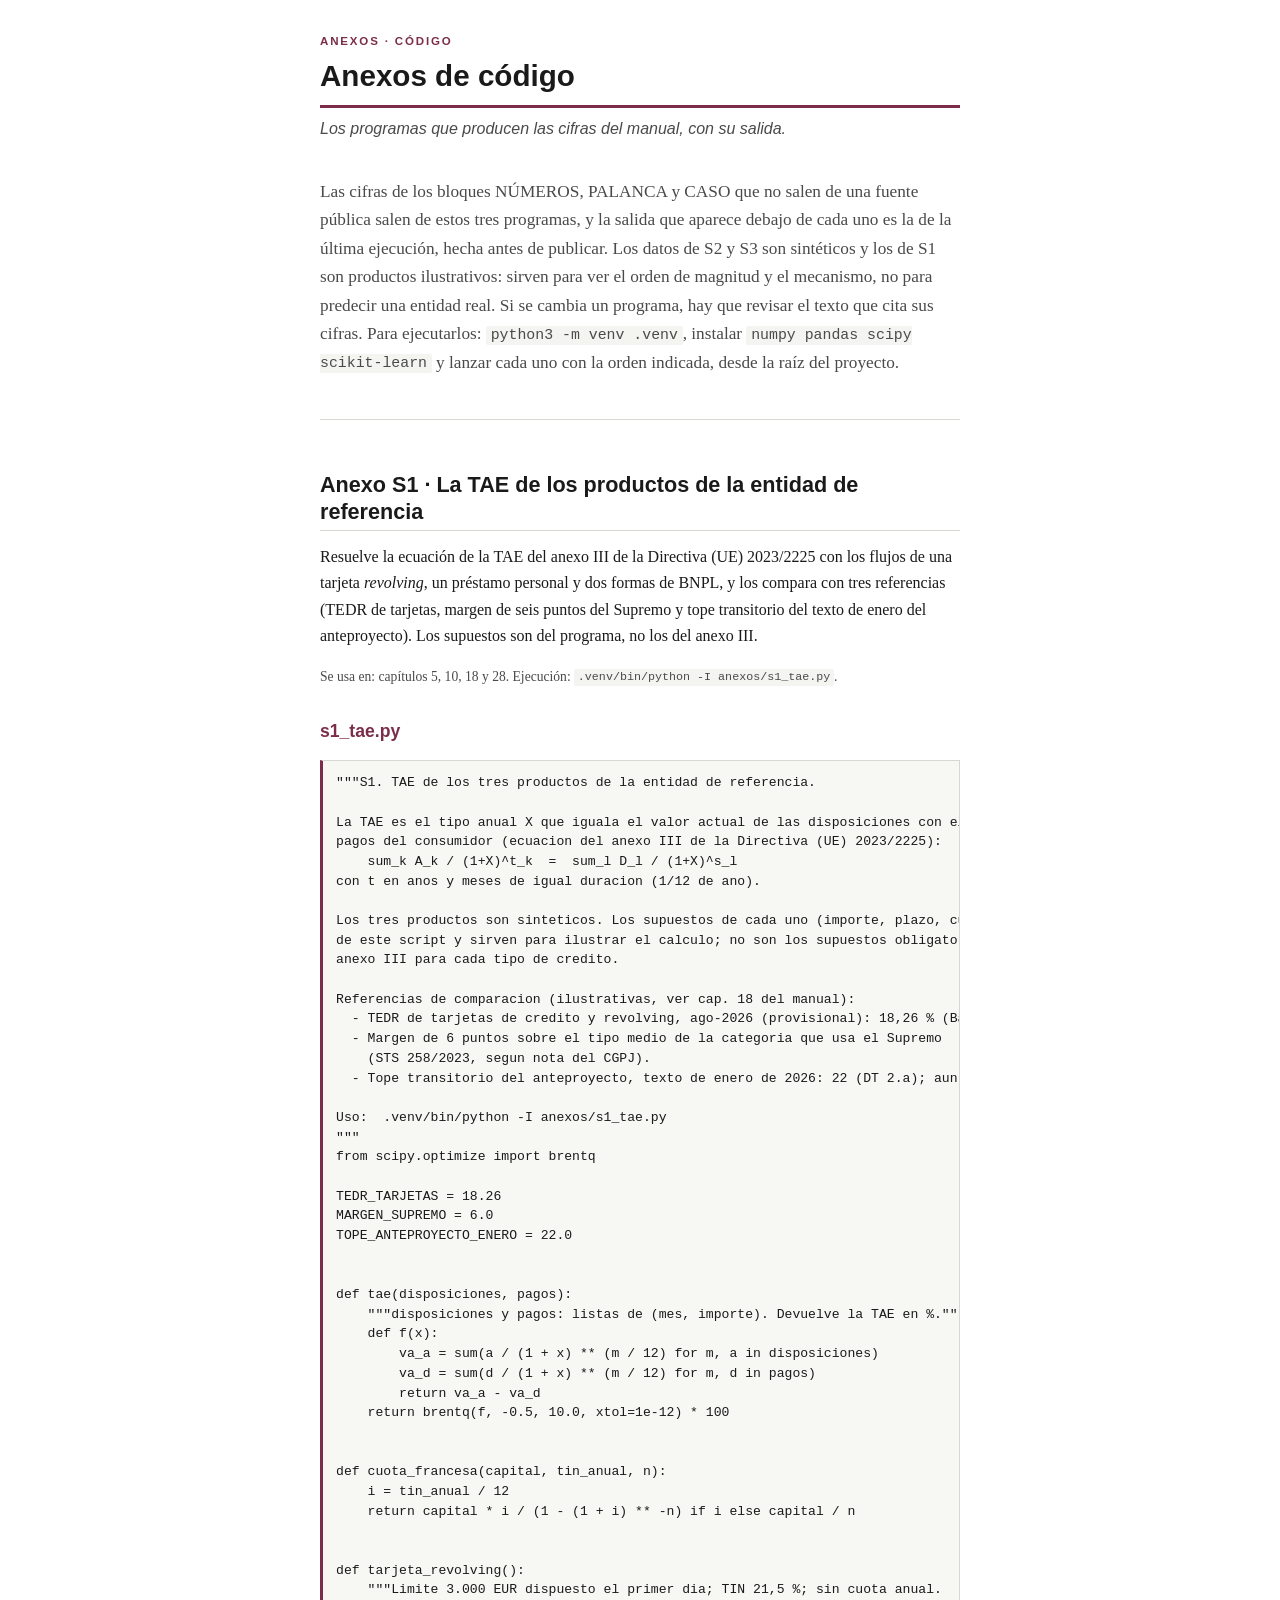
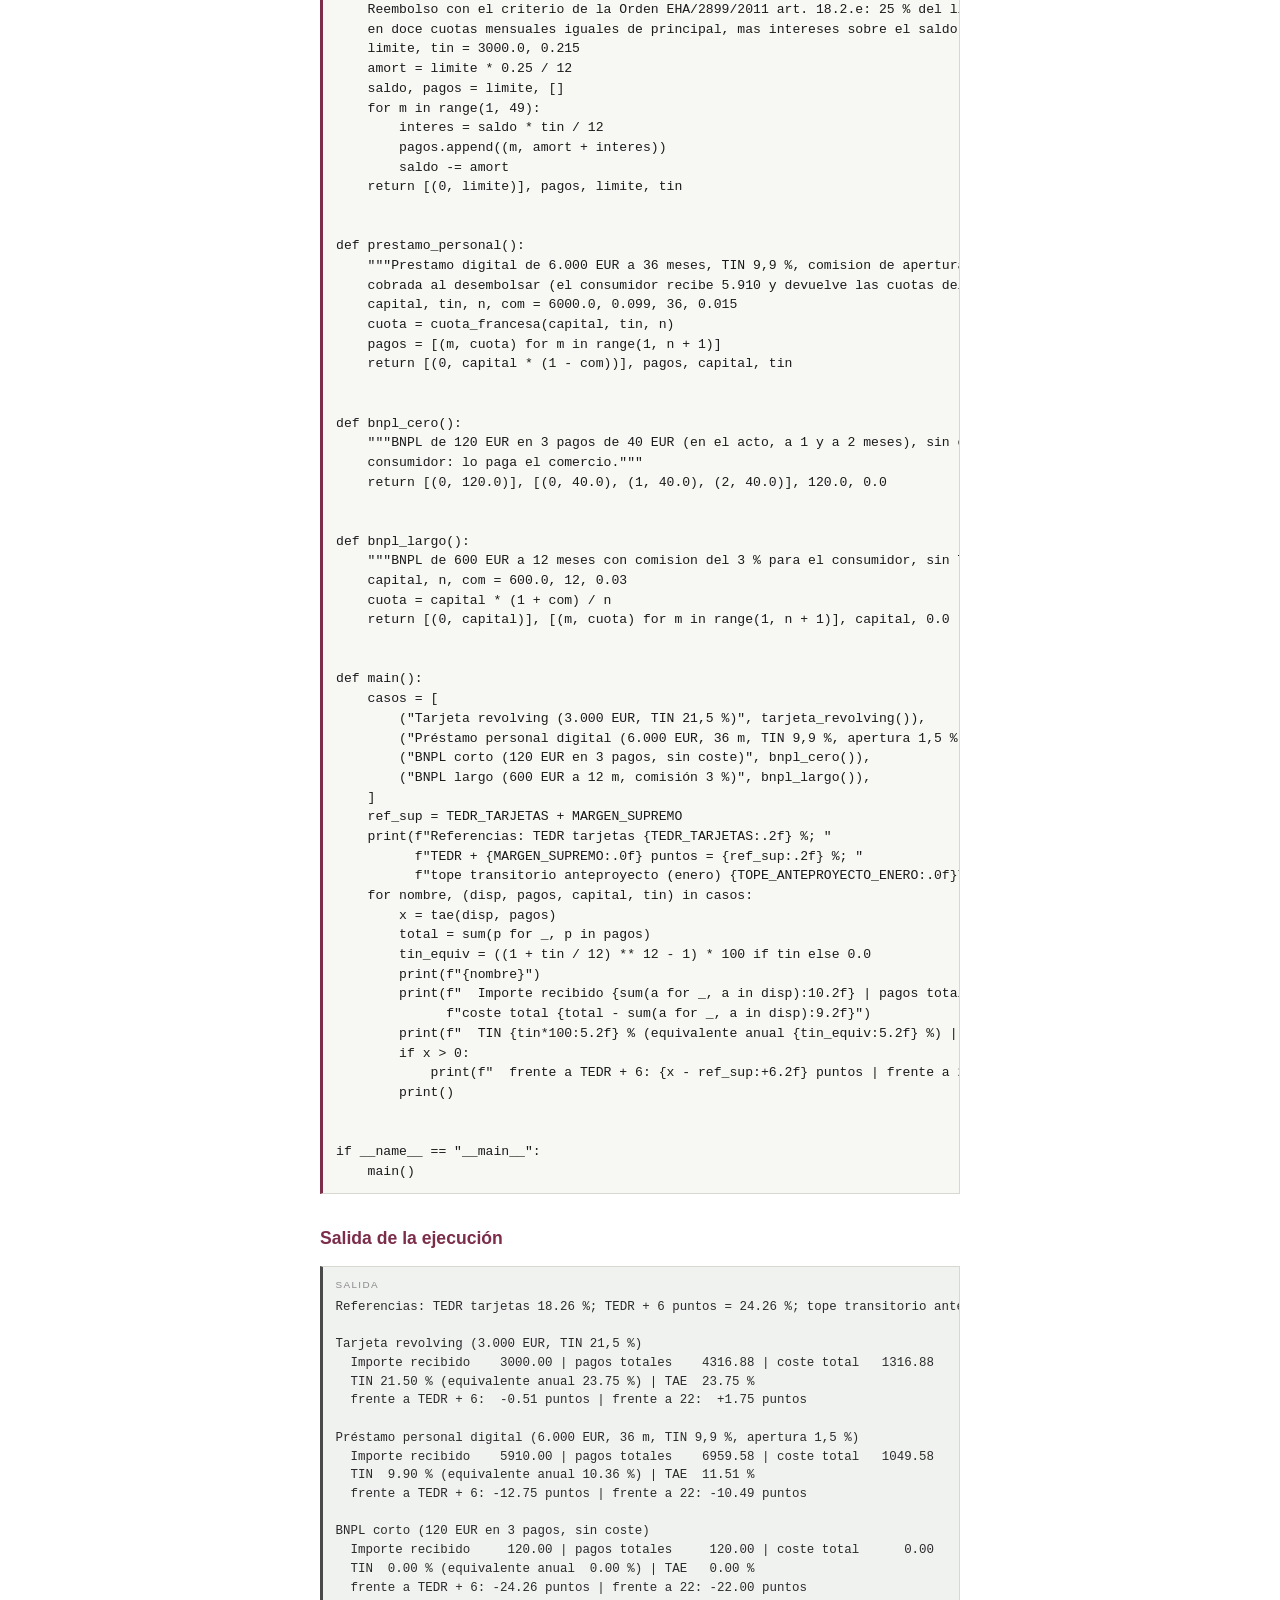
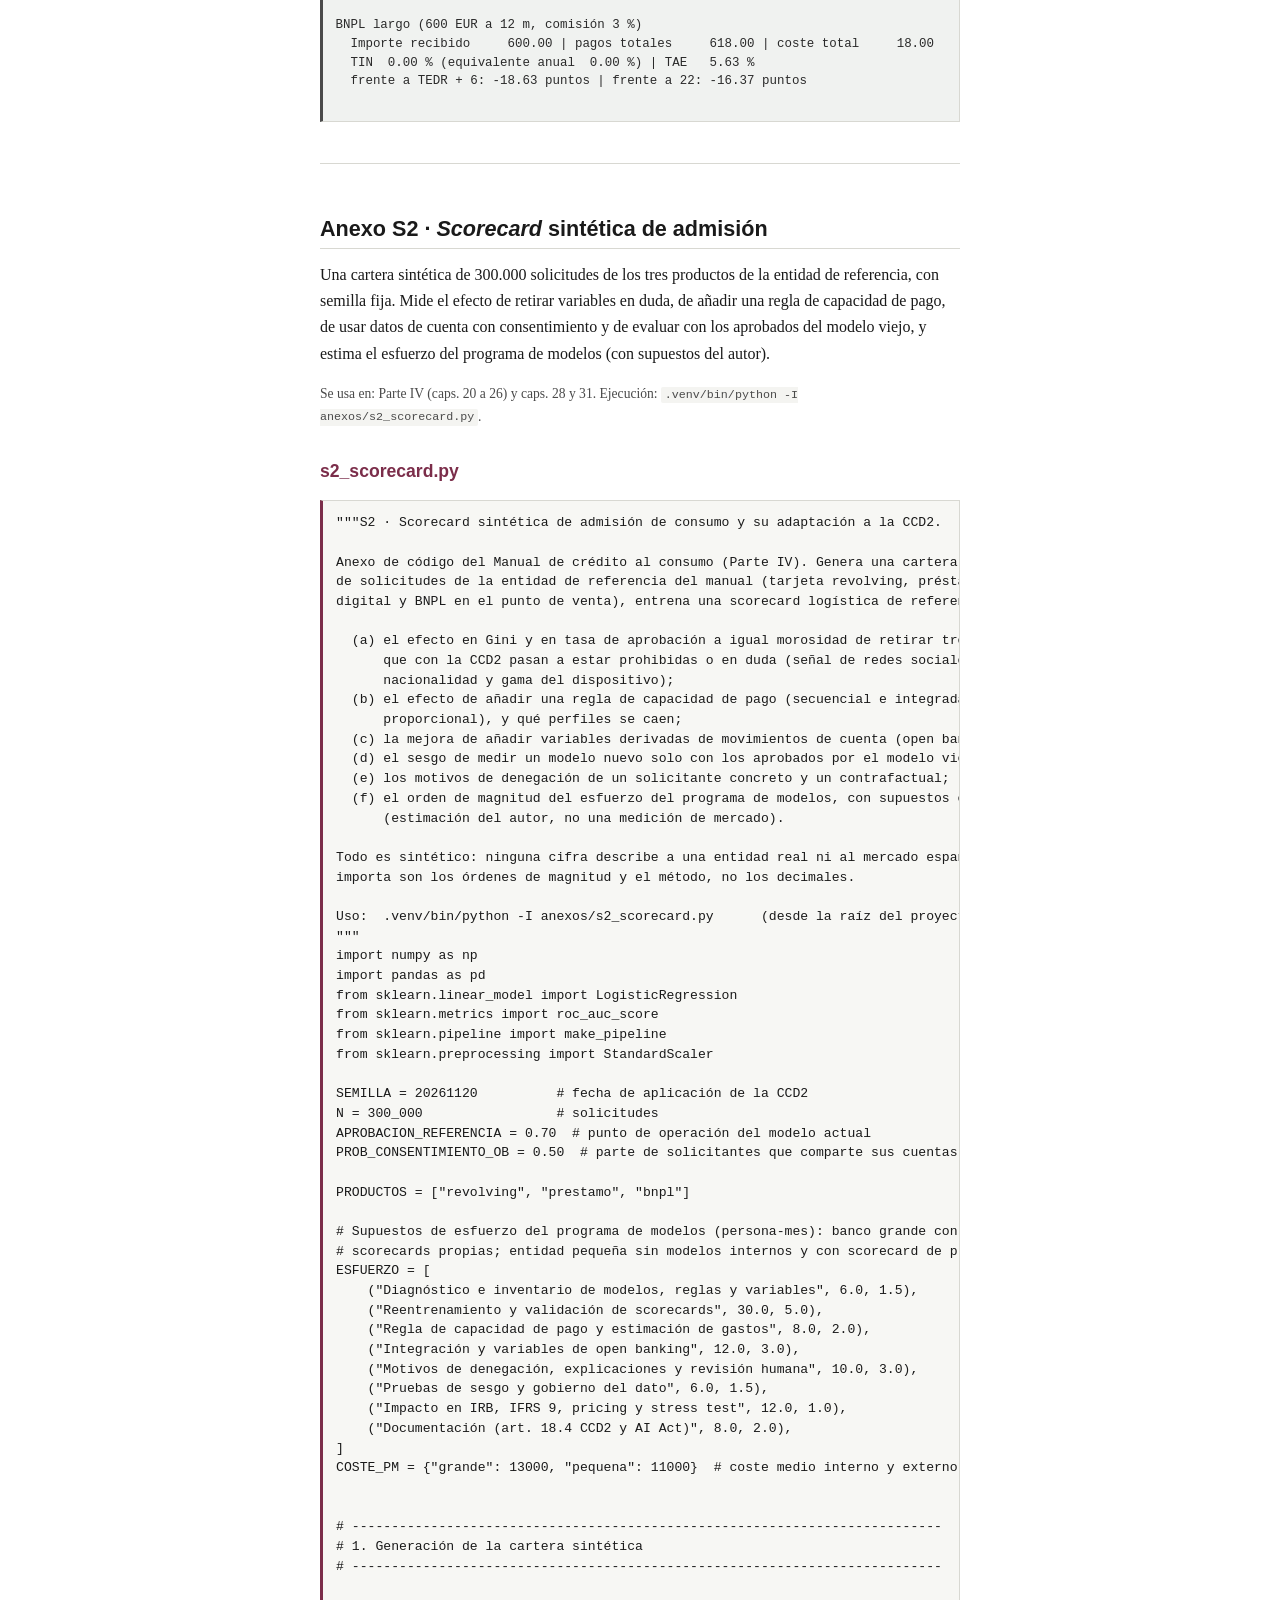
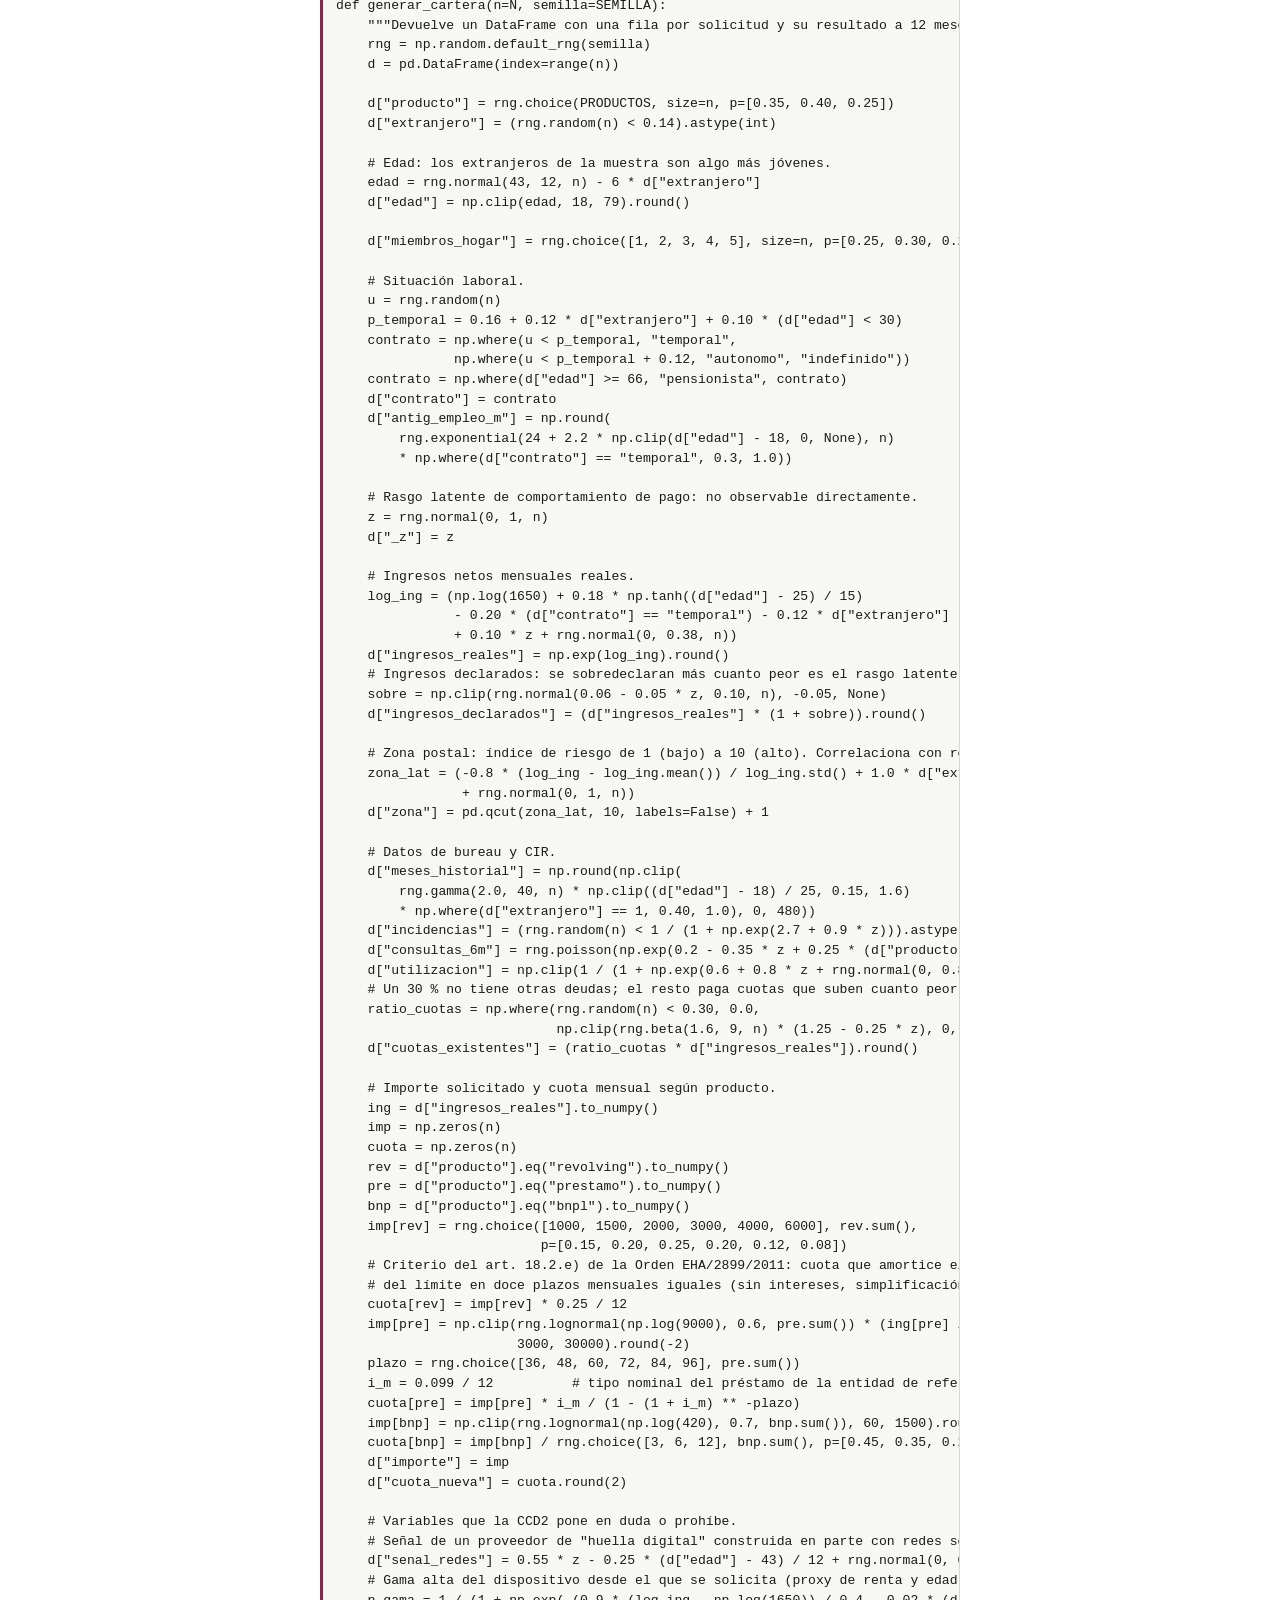
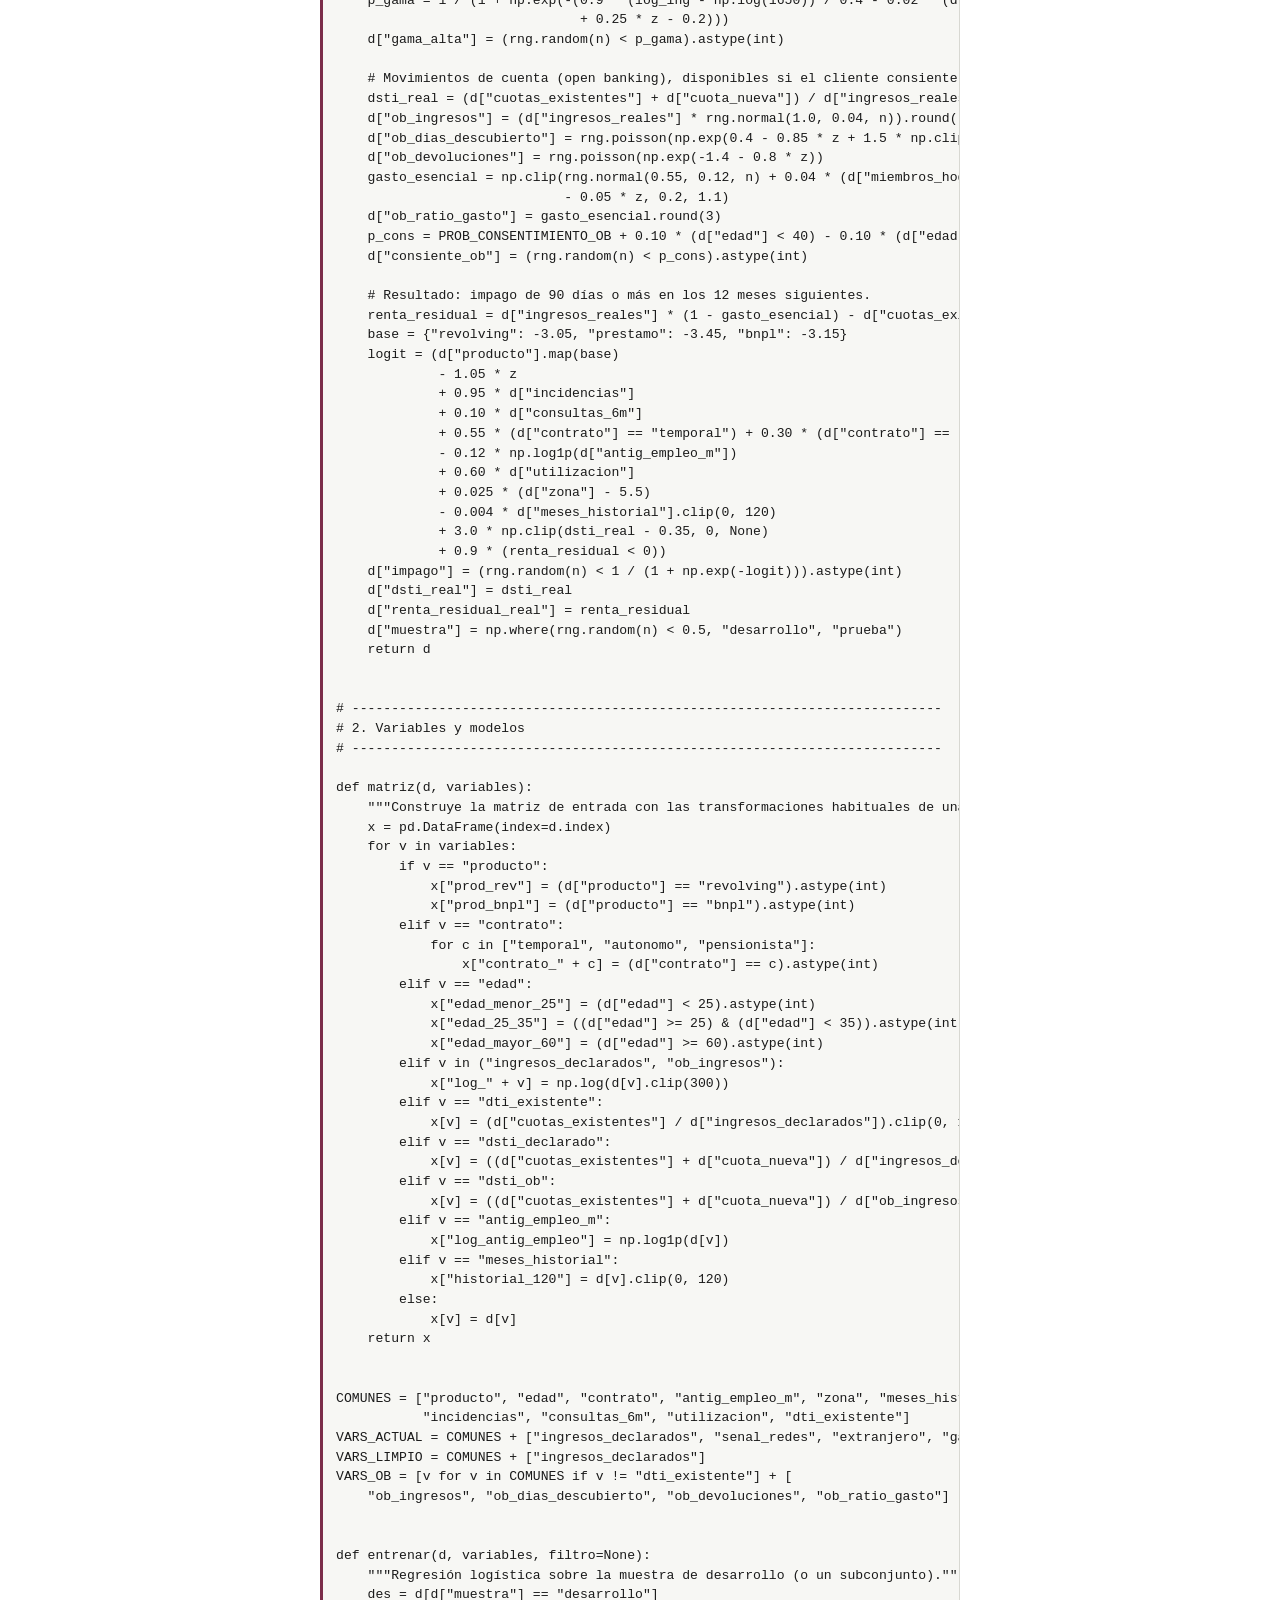
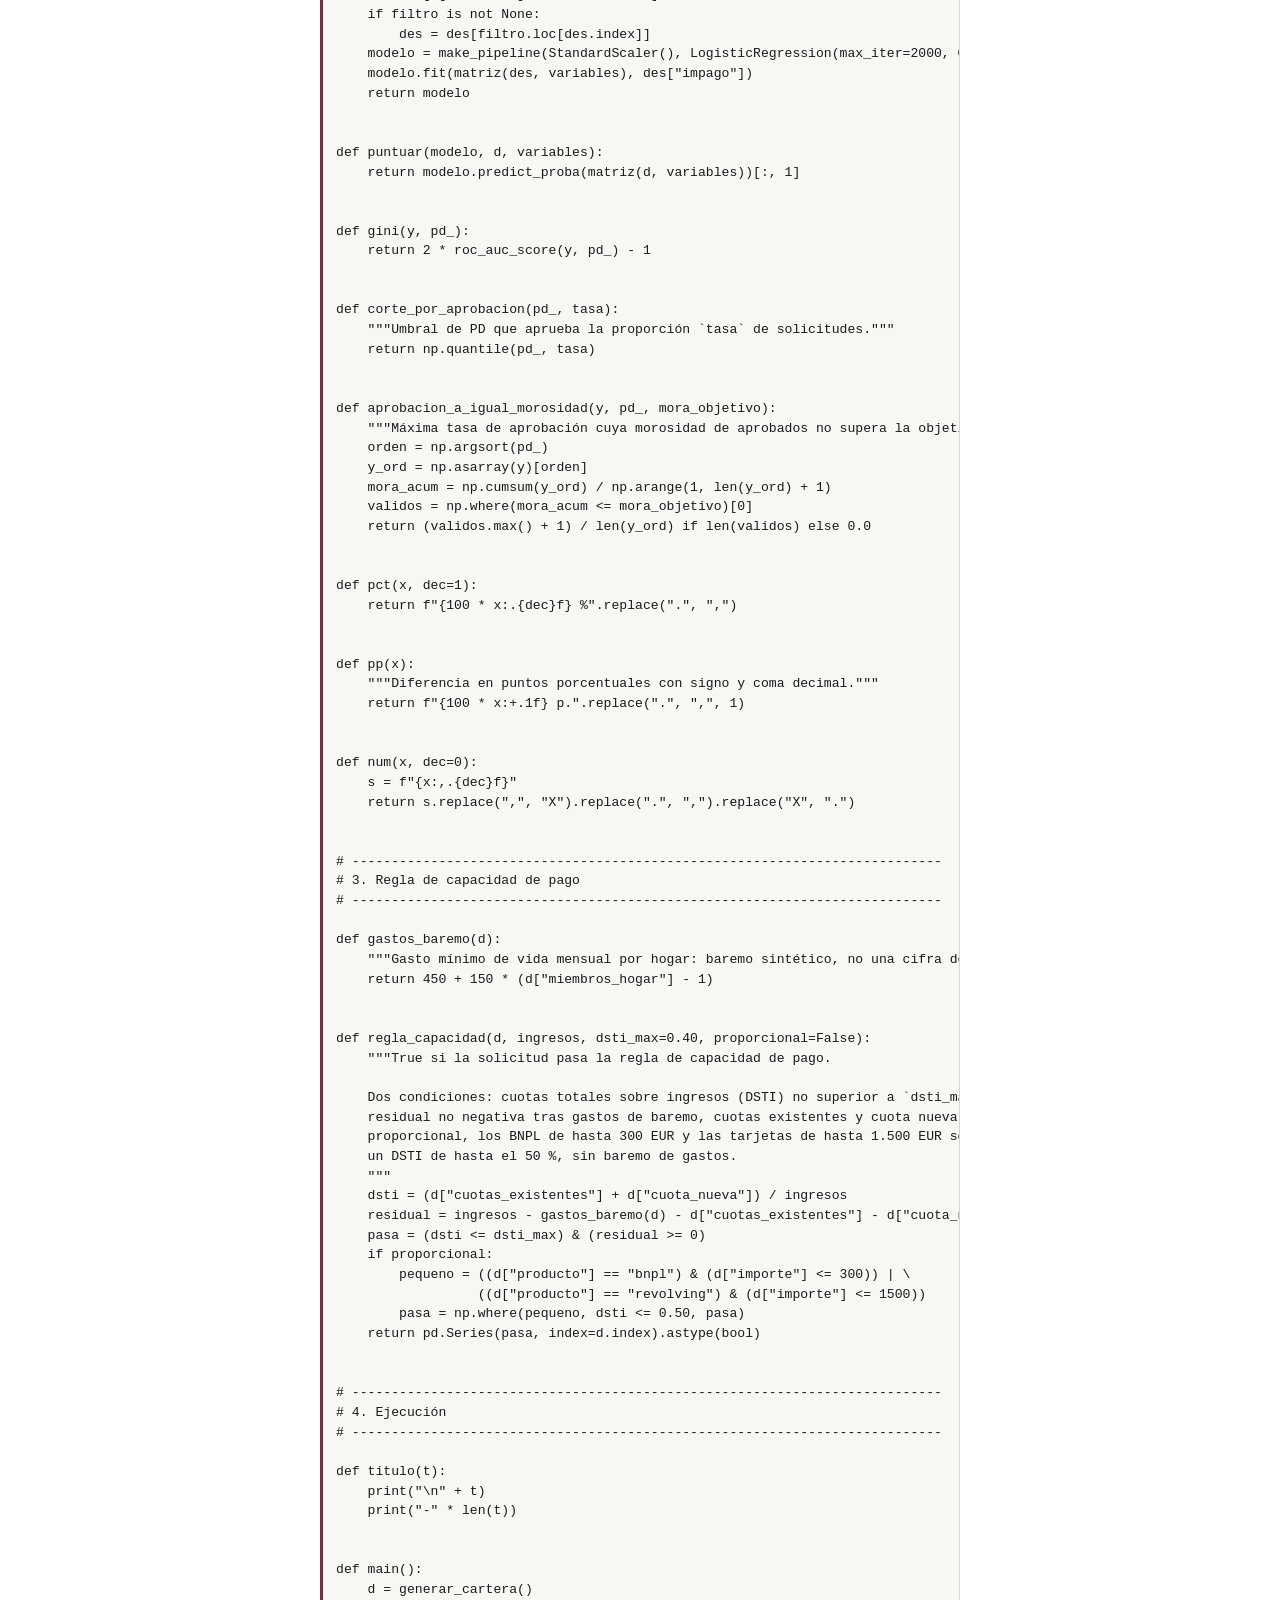
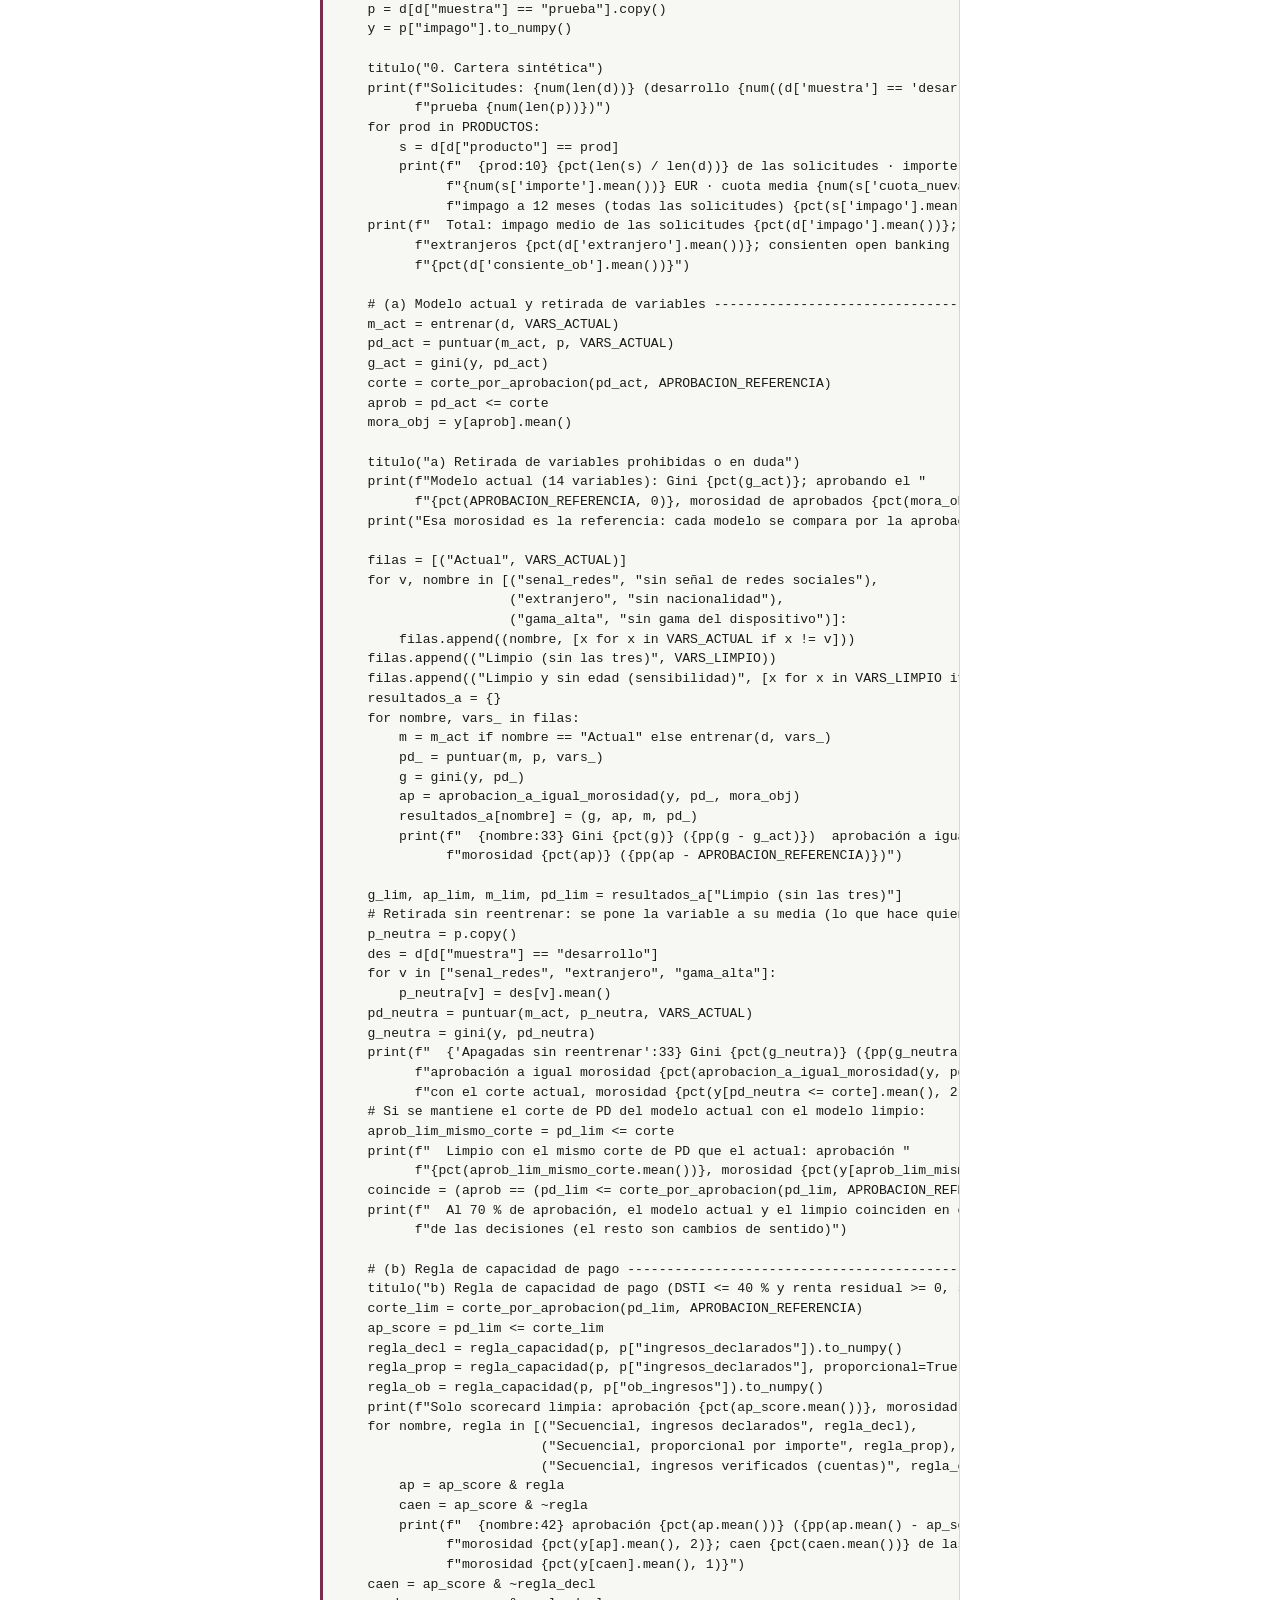
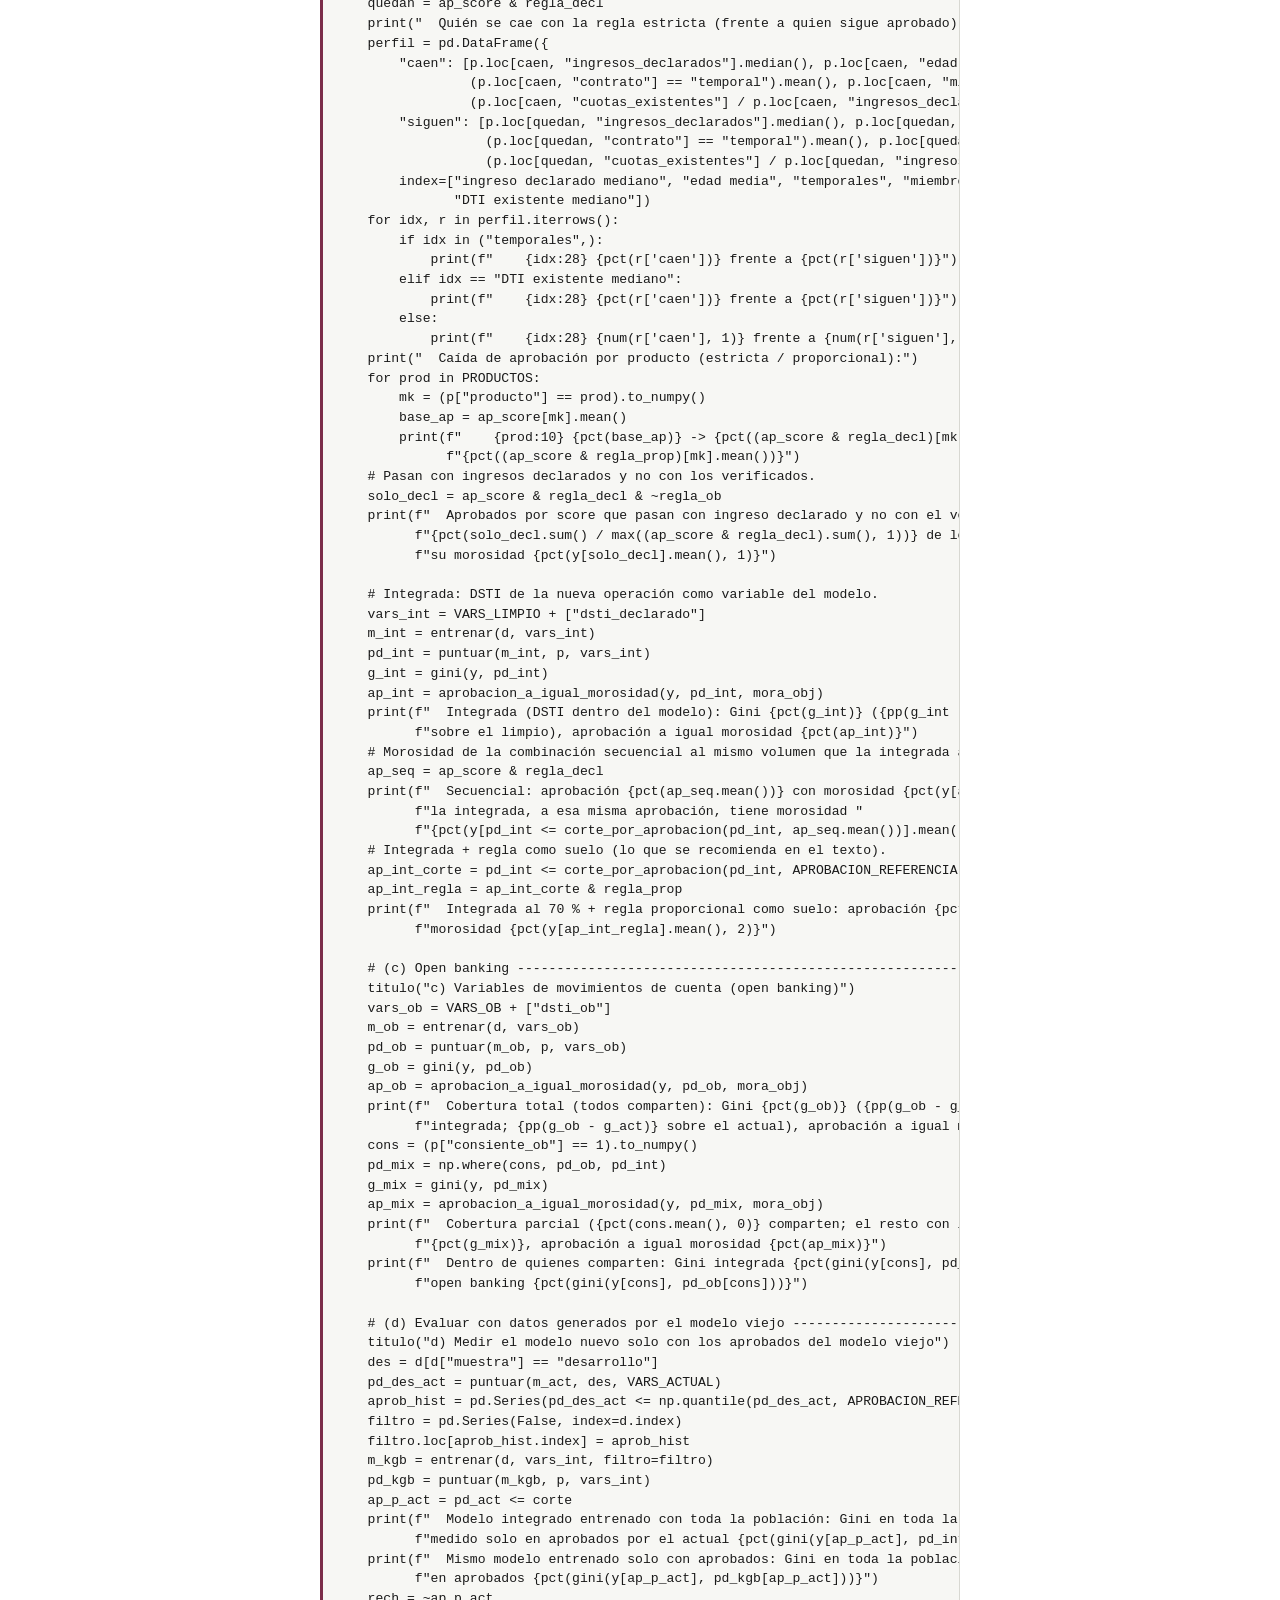
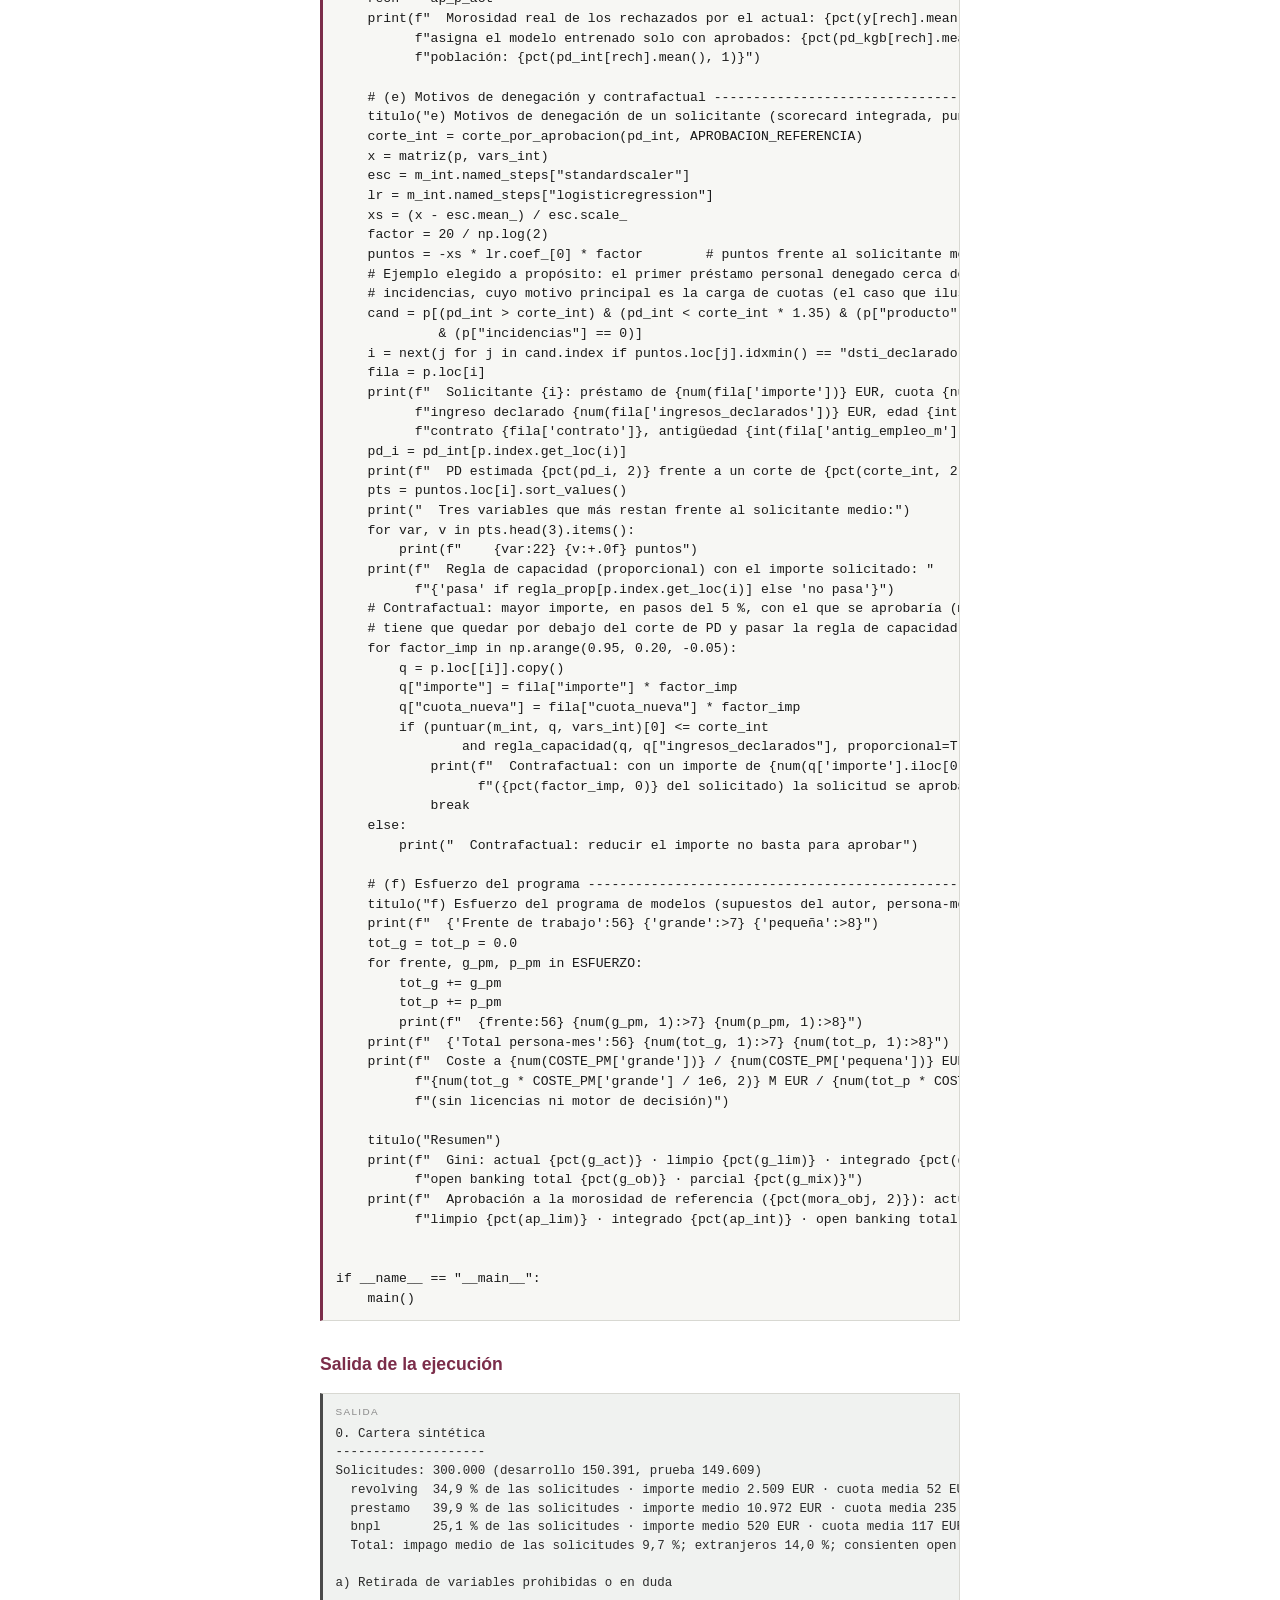
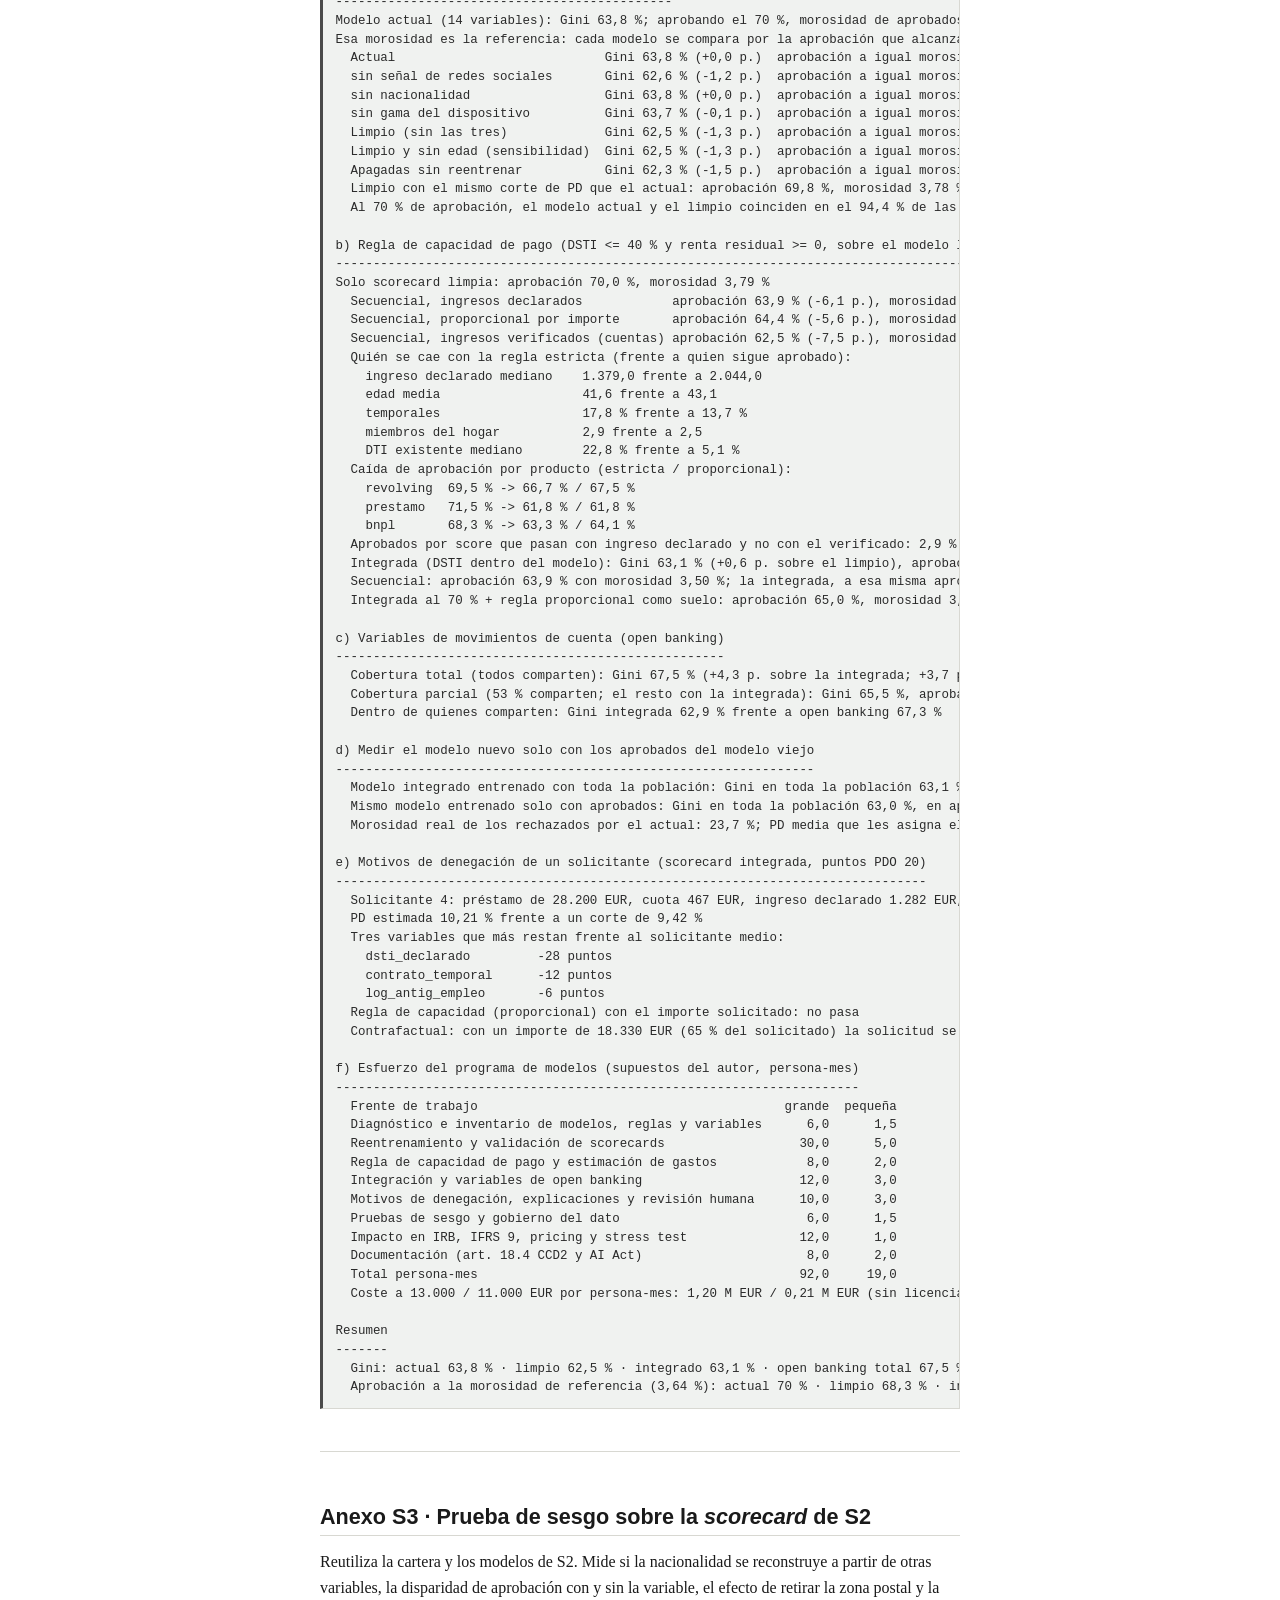
==== manual/anexos-codigo.html @ 22c4cec8 "Anexos de código con salidas ejecutadas" ====
<!DOCTYPE html>
<html lang="es">
<head>
<meta charset="utf-8">
<meta name="viewport" content="width=device-width, initial-scale=1">
<title>Anexos de código</title>
<link rel="stylesheet" href="estilo.css">
</head>
<body>

<p class="eyebrow">Anexos · Código</p>
<h1>Anexos de código</h1>
<p class="subtitulo">Los programas que producen las cifras del manual, con su salida.</p>

<p class="lead">Las cifras de los bloques NÚMEROS, PALANCA y CASO que no salen de una fuente pública salen de estos tres programas, y la salida que aparece debajo de cada uno es la de la última ejecución, hecha antes de publicar. Los datos de S2 y S3 son sintéticos y los de S1 son productos ilustrativos: sirven para ver el orden de magnitud y el mecanismo, no para predecir una entidad real. Si se cambia un programa, hay que revisar el texto que cita sus cifras. Para ejecutarlos: <code>python3 -m venv .venv</code>, instalar <code>numpy pandas scipy scikit-learn</code> y lanzar cada uno con la orden indicada, desde la raíz del proyecto.</p>

<hr/>

<h2 id="S1">Anexo S1 · La TAE de los productos de la entidad de referencia</h2>
<p>Resuelve la ecuación de la TAE del anexo III de la Directiva (UE) 2023/2225 con los flujos de una tarjeta <i>revolving</i>, un préstamo personal y dos formas de BNPL, y los compara con tres referencias (TEDR de tarjetas, margen de seis puntos del Supremo y tope transitorio del texto de enero del anteproyecto). Los supuestos son del programa, no los del anexo III.</p>
<p class="small">Se usa en: capítulos 5, 10, 18 y 28. Ejecución: <code>.venv/bin/python -I anexos/s1_tae.py</code>.</p>
<h3>s1_tae.py</h3>
<pre><code>&quot;&quot;&quot;S1. TAE de los tres productos de la entidad de referencia.

La TAE es el tipo anual X que iguala el valor actual de las disposiciones con el de los
pagos del consumidor (ecuacion del anexo III de la Directiva (UE) 2023/2225):
    sum_k A_k / (1+X)^t_k  =  sum_l D_l / (1+X)^s_l
con t en anos y meses de igual duracion (1/12 de ano).

Los tres productos son sinteticos. Los supuestos de cada uno (importe, plazo, cuotas) son
de este script y sirven para ilustrar el calculo; no son los supuestos obligatorios del
anexo III para cada tipo de credito.

Referencias de comparacion (ilustrativas, ver cap. 18 del manual):
  - TEDR de tarjetas de credito y revolving, ago-2026 (provisional): 18,26 % (Banco de Espana).
  - Margen de 6 puntos sobre el tipo medio de la categoria que usa el Supremo
    (STS 258/2023, segun nota del CGPJ).
  - Tope transitorio del anteproyecto, texto de enero de 2026: 22 (DT 2.a); aun no es derecho.

Uso:  .venv/bin/python -I anexos/s1_tae.py
&quot;&quot;&quot;
from scipy.optimize import brentq

TEDR_TARJETAS = 18.26
MARGEN_SUPREMO = 6.0
TOPE_ANTEPROYECTO_ENERO = 22.0


def tae(disposiciones, pagos):
    &quot;&quot;&quot;disposiciones y pagos: listas de (mes, importe). Devuelve la TAE en %.&quot;&quot;&quot;
    def f(x):
        va_a = sum(a / (1 + x) ** (m / 12) for m, a in disposiciones)
        va_d = sum(d / (1 + x) ** (m / 12) for m, d in pagos)
        return va_a - va_d
    return brentq(f, -0.5, 10.0, xtol=1e-12) * 100


def cuota_francesa(capital, tin_anual, n):
    i = tin_anual / 12
    return capital * i / (1 - (1 + i) ** -n) if i else capital / n


def tarjeta_revolving():
    &quot;&quot;&quot;Limite 3.000 EUR dispuesto el primer dia; TIN 21,5 %; sin cuota anual.
    Reembolso con el criterio de la Orden EHA/2899/2011 art. 18.2.e: 25 % del limite al ano
    en doce cuotas mensuales iguales de principal, mas intereses sobre el saldo.&quot;&quot;&quot;
    limite, tin = 3000.0, 0.215
    amort = limite * 0.25 / 12
    saldo, pagos = limite, []
    for m in range(1, 49):
        interes = saldo * tin / 12
        pagos.append((m, amort + interes))
        saldo -= amort
    return [(0, limite)], pagos, limite, tin


def prestamo_personal():
    &quot;&quot;&quot;Prestamo digital de 6.000 EUR a 36 meses, TIN 9,9 %, comision de apertura 1,5 %
    cobrada al desembolsar (el consumidor recibe 5.910 y devuelve las cuotas del principal).&quot;&quot;&quot;
    capital, tin, n, com = 6000.0, 0.099, 36, 0.015
    cuota = cuota_francesa(capital, tin, n)
    pagos = [(m, cuota) for m in range(1, n + 1)]
    return [(0, capital * (1 - com))], pagos, capital, tin


def bnpl_cero():
    &quot;&quot;&quot;BNPL de 120 EUR en 3 pagos de 40 EUR (en el acto, a 1 y a 2 meses), sin coste para el
    consumidor: lo paga el comercio.&quot;&quot;&quot;
    return [(0, 120.0)], [(0, 40.0), (1, 40.0), (2, 40.0)], 120.0, 0.0


def bnpl_largo():
    &quot;&quot;&quot;BNPL de 600 EUR a 12 meses con comision del 3 % para el consumidor, sin TIN.&quot;&quot;&quot;
    capital, n, com = 600.0, 12, 0.03
    cuota = capital * (1 + com) / n
    return [(0, capital)], [(m, cuota) for m in range(1, n + 1)], capital, 0.0


def main():
    casos = [
        (&quot;Tarjeta revolving (3.000 EUR, TIN 21,5 %)&quot;, tarjeta_revolving()),
        (&quot;Préstamo personal digital (6.000 EUR, 36 m, TIN 9,9 %, apertura 1,5 %)&quot;, prestamo_personal()),
        (&quot;BNPL corto (120 EUR en 3 pagos, sin coste)&quot;, bnpl_cero()),
        (&quot;BNPL largo (600 EUR a 12 m, comisión 3 %)&quot;, bnpl_largo()),
    ]
    ref_sup = TEDR_TARJETAS + MARGEN_SUPREMO
    print(f&quot;Referencias: TEDR tarjetas {TEDR_TARJETAS:.2f} %; &quot;
          f&quot;TEDR + {MARGEN_SUPREMO:.0f} puntos = {ref_sup:.2f} %; &quot;
          f&quot;tope transitorio anteproyecto (enero) {TOPE_ANTEPROYECTO_ENERO:.0f}\n&quot;)
    for nombre, (disp, pagos, capital, tin) in casos:
        x = tae(disp, pagos)
        total = sum(p for _, p in pagos)
        tin_equiv = ((1 + tin / 12) ** 12 - 1) * 100 if tin else 0.0
        print(f&quot;{nombre}&quot;)
        print(f&quot;  Importe recibido {sum(a for _, a in disp):10.2f} | pagos totales {total:10.2f} | &quot;
              f&quot;coste total {total - sum(a for _, a in disp):9.2f}&quot;)
        print(f&quot;  TIN {tin*100:5.2f} % (equivalente anual {tin_equiv:5.2f} %) | TAE {x:6.2f} %&quot;)
        if x &gt; 0:
            print(f&quot;  frente a TEDR + 6: {x - ref_sup:+6.2f} puntos | frente a 22: {x - TOPE_ANTEPROYECTO_ENERO:+6.2f} puntos&quot;)
        print()


if __name__ == &quot;__main__&quot;:
    main()
</code></pre>
<h3>Salida de la ejecución</h3>
<pre class="salida">Referencias: TEDR tarjetas 18.26 %; TEDR + 6 puntos = 24.26 %; tope transitorio anteproyecto (enero) 22

Tarjeta revolving (3.000 EUR, TIN 21,5 %)
  Importe recibido    3000.00 | pagos totales    4316.88 | coste total   1316.88
  TIN 21.50 % (equivalente anual 23.75 %) | TAE  23.75 %
  frente a TEDR + 6:  -0.51 puntos | frente a 22:  +1.75 puntos

Préstamo personal digital (6.000 EUR, 36 m, TIN 9,9 %, apertura 1,5 %)
  Importe recibido    5910.00 | pagos totales    6959.58 | coste total   1049.58
  TIN  9.90 % (equivalente anual 10.36 %) | TAE  11.51 %
  frente a TEDR + 6: -12.75 puntos | frente a 22: -10.49 puntos

BNPL corto (120 EUR en 3 pagos, sin coste)
  Importe recibido     120.00 | pagos totales     120.00 | coste total      0.00
  TIN  0.00 % (equivalente anual  0.00 %) | TAE   0.00 %
  frente a TEDR + 6: -24.26 puntos | frente a 22: -22.00 puntos

BNPL largo (600 EUR a 12 m, comisión 3 %)
  Importe recibido     600.00 | pagos totales     618.00 | coste total     18.00
  TIN  0.00 % (equivalente anual  0.00 %) | TAE   5.63 %
  frente a TEDR + 6: -18.63 puntos | frente a 22: -16.37 puntos

</pre>
<hr/>

<h2 id="S2">Anexo S2 · <i>Scorecard</i> sintética de admisión</h2>
<p>Una cartera sintética de 300.000 solicitudes de los tres productos de la entidad de referencia, con semilla fija. Mide el efecto de retirar variables en duda, de añadir una regla de capacidad de pago, de usar datos de cuenta con consentimiento y de evaluar con los aprobados del modelo viejo, y estima el esfuerzo del programa de modelos (con supuestos del autor).</p>
<p class="small">Se usa en: Parte IV (caps. 20 a 26) y caps. 28 y 31. Ejecución: <code>.venv/bin/python -I anexos/s2_scorecard.py</code>.</p>
<h3>s2_scorecard.py</h3>
<pre><code>&quot;&quot;&quot;S2 · Scorecard sintética de admisión de consumo y su adaptación a la CCD2.

Anexo de código del Manual de crédito al consumo (Parte IV). Genera una cartera sintética
de solicitudes de la entidad de referencia del manual (tarjeta revolving, préstamo personal
digital y BNPL en el punto de venta), entrena una scorecard logística de referencia y mide:

  (a) el efecto en Gini y en tasa de aprobación a igual morosidad de retirar tres variables
      que con la CCD2 pasan a estar prohibidas o en duda (señal de redes sociales,
      nacionalidad y gama del dispositivo);
  (b) el efecto de añadir una regla de capacidad de pago (secuencial e integrada, estricta y
      proporcional), y qué perfiles se caen;
  (c) la mejora de añadir variables derivadas de movimientos de cuenta (open banking);
  (d) el sesgo de medir un modelo nuevo solo con los aprobados por el modelo viejo;
  (e) los motivos de denegación de un solicitante concreto y un contrafactual;
  (f) el orden de magnitud del esfuerzo del programa de modelos, con supuestos explícitos
      (estimación del autor, no una medición de mercado).

Todo es sintético: ninguna cifra describe a una entidad real ni al mercado español. Lo que
importa son los órdenes de magnitud y el método, no los decimales.

Uso:  .venv/bin/python -I anexos/s2_scorecard.py      (desde la raíz del proyecto)
&quot;&quot;&quot;
import numpy as np
import pandas as pd
from sklearn.linear_model import LogisticRegression
from sklearn.metrics import roc_auc_score
from sklearn.pipeline import make_pipeline
from sklearn.preprocessing import StandardScaler

SEMILLA = 20261120          # fecha de aplicación de la CCD2
N = 300_000                 # solicitudes
APROBACION_REFERENCIA = 0.70  # punto de operación del modelo actual
PROB_CONSENTIMIENTO_OB = 0.50  # parte de solicitantes que comparte sus cuentas

PRODUCTOS = [&quot;revolving&quot;, &quot;prestamo&quot;, &quot;bnpl&quot;]

# Supuestos de esfuerzo del programa de modelos (persona-mes): banco grande con IRB y varias
# scorecards propias; entidad pequeña sin modelos internos y con scorecard de proveedor.
ESFUERZO = [
    (&quot;Diagnóstico e inventario de modelos, reglas y variables&quot;, 6.0, 1.5),
    (&quot;Reentrenamiento y validación de scorecards&quot;, 30.0, 5.0),
    (&quot;Regla de capacidad de pago y estimación de gastos&quot;, 8.0, 2.0),
    (&quot;Integración y variables de open banking&quot;, 12.0, 3.0),
    (&quot;Motivos de denegación, explicaciones y revisión humana&quot;, 10.0, 3.0),
    (&quot;Pruebas de sesgo y gobierno del dato&quot;, 6.0, 1.5),
    (&quot;Impacto en IRB, IFRS 9, pricing y stress test&quot;, 12.0, 1.0),
    (&quot;Documentación (art. 18.4 CCD2 y AI Act)&quot;, 8.0, 2.0),
]
COSTE_PM = {&quot;grande&quot;: 13000, &quot;pequena&quot;: 11000}  # coste medio interno y externo, EUR


# ---------------------------------------------------------------------------
# 1. Generación de la cartera sintética
# ---------------------------------------------------------------------------

def generar_cartera(n=N, semilla=SEMILLA):
    &quot;&quot;&quot;Devuelve un DataFrame con una fila por solicitud y su resultado a 12 meses.&quot;&quot;&quot;
    rng = np.random.default_rng(semilla)
    d = pd.DataFrame(index=range(n))

    d[&quot;producto&quot;] = rng.choice(PRODUCTOS, size=n, p=[0.35, 0.40, 0.25])
    d[&quot;extranjero&quot;] = (rng.random(n) &lt; 0.14).astype(int)

    # Edad: los extranjeros de la muestra son algo más jóvenes.
    edad = rng.normal(43, 12, n) - 6 * d[&quot;extranjero&quot;]
    d[&quot;edad&quot;] = np.clip(edad, 18, 79).round()

    d[&quot;miembros_hogar&quot;] = rng.choice([1, 2, 3, 4, 5], size=n, p=[0.25, 0.30, 0.22, 0.17, 0.06])

    # Situación laboral.
    u = rng.random(n)
    p_temporal = 0.16 + 0.12 * d[&quot;extranjero&quot;] + 0.10 * (d[&quot;edad&quot;] &lt; 30)
    contrato = np.where(u &lt; p_temporal, &quot;temporal&quot;,
               np.where(u &lt; p_temporal + 0.12, &quot;autonomo&quot;, &quot;indefinido&quot;))
    contrato = np.where(d[&quot;edad&quot;] &gt;= 66, &quot;pensionista&quot;, contrato)
    d[&quot;contrato&quot;] = contrato
    d[&quot;antig_empleo_m&quot;] = np.round(
        rng.exponential(24 + 2.2 * np.clip(d[&quot;edad&quot;] - 18, 0, None), n)
        * np.where(d[&quot;contrato&quot;] == &quot;temporal&quot;, 0.3, 1.0))

    # Rasgo latente de comportamiento de pago: no observable directamente.
    z = rng.normal(0, 1, n)
    d[&quot;_z&quot;] = z

    # Ingresos netos mensuales reales.
    log_ing = (np.log(1650) + 0.18 * np.tanh((d[&quot;edad&quot;] - 25) / 15)
               - 0.20 * (d[&quot;contrato&quot;] == &quot;temporal&quot;) - 0.12 * d[&quot;extranjero&quot;]
               + 0.10 * z + rng.normal(0, 0.38, n))
    d[&quot;ingresos_reales&quot;] = np.exp(log_ing).round()
    # Ingresos declarados: se sobredeclaran más cuanto peor es el rasgo latente.
    sobre = np.clip(rng.normal(0.06 - 0.05 * z, 0.10, n), -0.05, None)
    d[&quot;ingresos_declarados&quot;] = (d[&quot;ingresos_reales&quot;] * (1 + sobre)).round()

    # Zona postal: índice de riesgo de 1 (bajo) a 10 (alto). Correlaciona con renta y origen.
    zona_lat = (-0.8 * (log_ing - log_ing.mean()) / log_ing.std() + 1.0 * d[&quot;extranjero&quot;]
                + rng.normal(0, 1, n))
    d[&quot;zona&quot;] = pd.qcut(zona_lat, 10, labels=False) + 1

    # Datos de bureau y CIR.
    d[&quot;meses_historial&quot;] = np.round(np.clip(
        rng.gamma(2.0, 40, n) * np.clip((d[&quot;edad&quot;] - 18) / 25, 0.15, 1.6)
        * np.where(d[&quot;extranjero&quot;] == 1, 0.40, 1.0), 0, 480))
    d[&quot;incidencias&quot;] = (rng.random(n) &lt; 1 / (1 + np.exp(2.7 + 0.9 * z))).astype(int)
    d[&quot;consultas_6m&quot;] = rng.poisson(np.exp(0.2 - 0.35 * z + 0.25 * (d[&quot;producto&quot;] == &quot;bnpl&quot;)))
    d[&quot;utilizacion&quot;] = np.clip(1 / (1 + np.exp(0.6 + 0.8 * z + rng.normal(0, 0.8, n))), 0, 1)
    # Un 30 % no tiene otras deudas; el resto paga cuotas que suben cuanto peor es el rasgo latente.
    ratio_cuotas = np.where(rng.random(n) &lt; 0.30, 0.0,
                            np.clip(rng.beta(1.6, 9, n) * (1.25 - 0.25 * z), 0, 0.8))
    d[&quot;cuotas_existentes&quot;] = (ratio_cuotas * d[&quot;ingresos_reales&quot;]).round()

    # Importe solicitado y cuota mensual según producto.
    ing = d[&quot;ingresos_reales&quot;].to_numpy()
    imp = np.zeros(n)
    cuota = np.zeros(n)
    rev = d[&quot;producto&quot;].eq(&quot;revolving&quot;).to_numpy()
    pre = d[&quot;producto&quot;].eq(&quot;prestamo&quot;).to_numpy()
    bnp = d[&quot;producto&quot;].eq(&quot;bnpl&quot;).to_numpy()
    imp[rev] = rng.choice([1000, 1500, 2000, 3000, 4000, 6000], rev.sum(),
                          p=[0.15, 0.20, 0.25, 0.20, 0.12, 0.08])
    # Criterio del art. 18.2.e) de la Orden EHA/2899/2011: cuota que amortice el 25 % anual
    # del límite en doce plazos mensuales iguales (sin intereses, simplificación).
    cuota[rev] = imp[rev] * 0.25 / 12
    imp[pre] = np.clip(rng.lognormal(np.log(9000), 0.6, pre.sum()) * (ing[pre] / 1650) ** 0.4,
                       3000, 30000).round(-2)
    plazo = rng.choice([36, 48, 60, 72, 84, 96], pre.sum())
    i_m = 0.099 / 12          # tipo nominal del préstamo de la entidad de referencia (cap. 5)
    cuota[pre] = imp[pre] * i_m / (1 - (1 + i_m) ** -plazo)
    imp[bnp] = np.clip(rng.lognormal(np.log(420), 0.7, bnp.sum()), 60, 1500).round()
    cuota[bnp] = imp[bnp] / rng.choice([3, 6, 12], bnp.sum(), p=[0.45, 0.35, 0.20])
    d[&quot;importe&quot;] = imp
    d[&quot;cuota_nueva&quot;] = cuota.round(2)

    # Variables que la CCD2 pone en duda o prohíbe.
    # Señal de un proveedor de &quot;huella digital&quot; construida en parte con redes sociales.
    d[&quot;senal_redes&quot;] = 0.55 * z - 0.25 * (d[&quot;edad&quot;] - 43) / 12 + rng.normal(0, 0.85, n)
    # Gama alta del dispositivo desde el que se solicita (proxy de renta y edad).
    p_gama = 1 / (1 + np.exp(-(0.9 * (log_ing - np.log(1650)) / 0.4 - 0.02 * (d[&quot;edad&quot;] - 43)
                               + 0.25 * z - 0.2)))
    d[&quot;gama_alta&quot;] = (rng.random(n) &lt; p_gama).astype(int)

    # Movimientos de cuenta (open banking), disponibles si el cliente consiente.
    dsti_real = (d[&quot;cuotas_existentes&quot;] + d[&quot;cuota_nueva&quot;]) / d[&quot;ingresos_reales&quot;]
    d[&quot;ob_ingresos&quot;] = (d[&quot;ingresos_reales&quot;] * rng.normal(1.0, 0.04, n)).round()
    d[&quot;ob_dias_descubierto&quot;] = rng.poisson(np.exp(0.4 - 0.85 * z + 1.5 * np.clip(dsti_real, 0, 1)))
    d[&quot;ob_devoluciones&quot;] = rng.poisson(np.exp(-1.4 - 0.8 * z))
    gasto_esencial = np.clip(rng.normal(0.55, 0.12, n) + 0.04 * (d[&quot;miembros_hogar&quot;] - 2)
                             - 0.05 * z, 0.2, 1.1)
    d[&quot;ob_ratio_gasto&quot;] = gasto_esencial.round(3)
    p_cons = PROB_CONSENTIMIENTO_OB + 0.10 * (d[&quot;edad&quot;] &lt; 40) - 0.10 * (d[&quot;edad&quot;] &gt;= 60)
    d[&quot;consiente_ob&quot;] = (rng.random(n) &lt; p_cons).astype(int)

    # Resultado: impago de 90 días o más en los 12 meses siguientes.
    renta_residual = d[&quot;ingresos_reales&quot;] * (1 - gasto_esencial) - d[&quot;cuotas_existentes&quot;] - d[&quot;cuota_nueva&quot;]
    base = {&quot;revolving&quot;: -3.05, &quot;prestamo&quot;: -3.45, &quot;bnpl&quot;: -3.15}
    logit = (d[&quot;producto&quot;].map(base)
             - 1.05 * z
             + 0.95 * d[&quot;incidencias&quot;]
             + 0.10 * d[&quot;consultas_6m&quot;]
             + 0.55 * (d[&quot;contrato&quot;] == &quot;temporal&quot;) + 0.30 * (d[&quot;contrato&quot;] == &quot;autonomo&quot;)
             - 0.12 * np.log1p(d[&quot;antig_empleo_m&quot;])
             + 0.60 * d[&quot;utilizacion&quot;]
             + 0.025 * (d[&quot;zona&quot;] - 5.5)
             - 0.004 * d[&quot;meses_historial&quot;].clip(0, 120)
             + 3.0 * np.clip(dsti_real - 0.35, 0, None)
             + 0.9 * (renta_residual &lt; 0))
    d[&quot;impago&quot;] = (rng.random(n) &lt; 1 / (1 + np.exp(-logit))).astype(int)
    d[&quot;dsti_real&quot;] = dsti_real
    d[&quot;renta_residual_real&quot;] = renta_residual
    d[&quot;muestra&quot;] = np.where(rng.random(n) &lt; 0.5, &quot;desarrollo&quot;, &quot;prueba&quot;)
    return d


# ---------------------------------------------------------------------------
# 2. Variables y modelos
# ---------------------------------------------------------------------------

def matriz(d, variables):
    &quot;&quot;&quot;Construye la matriz de entrada con las transformaciones habituales de una scorecard.&quot;&quot;&quot;
    x = pd.DataFrame(index=d.index)
    for v in variables:
        if v == &quot;producto&quot;:
            x[&quot;prod_rev&quot;] = (d[&quot;producto&quot;] == &quot;revolving&quot;).astype(int)
            x[&quot;prod_bnpl&quot;] = (d[&quot;producto&quot;] == &quot;bnpl&quot;).astype(int)
        elif v == &quot;contrato&quot;:
            for c in [&quot;temporal&quot;, &quot;autonomo&quot;, &quot;pensionista&quot;]:
                x[&quot;contrato_&quot; + c] = (d[&quot;contrato&quot;] == c).astype(int)
        elif v == &quot;edad&quot;:
            x[&quot;edad_menor_25&quot;] = (d[&quot;edad&quot;] &lt; 25).astype(int)
            x[&quot;edad_25_35&quot;] = ((d[&quot;edad&quot;] &gt;= 25) &amp; (d[&quot;edad&quot;] &lt; 35)).astype(int)
            x[&quot;edad_mayor_60&quot;] = (d[&quot;edad&quot;] &gt;= 60).astype(int)
        elif v in (&quot;ingresos_declarados&quot;, &quot;ob_ingresos&quot;):
            x[&quot;log_&quot; + v] = np.log(d[v].clip(300))
        elif v == &quot;dti_existente&quot;:
            x[v] = (d[&quot;cuotas_existentes&quot;] / d[&quot;ingresos_declarados&quot;]).clip(0, 1.5)
        elif v == &quot;dsti_declarado&quot;:
            x[v] = ((d[&quot;cuotas_existentes&quot;] + d[&quot;cuota_nueva&quot;]) / d[&quot;ingresos_declarados&quot;]).clip(0, 1.5)
        elif v == &quot;dsti_ob&quot;:
            x[v] = ((d[&quot;cuotas_existentes&quot;] + d[&quot;cuota_nueva&quot;]) / d[&quot;ob_ingresos&quot;]).clip(0, 1.5)
        elif v == &quot;antig_empleo_m&quot;:
            x[&quot;log_antig_empleo&quot;] = np.log1p(d[v])
        elif v == &quot;meses_historial&quot;:
            x[&quot;historial_120&quot;] = d[v].clip(0, 120)
        else:
            x[v] = d[v]
    return x


COMUNES = [&quot;producto&quot;, &quot;edad&quot;, &quot;contrato&quot;, &quot;antig_empleo_m&quot;, &quot;zona&quot;, &quot;meses_historial&quot;,
           &quot;incidencias&quot;, &quot;consultas_6m&quot;, &quot;utilizacion&quot;, &quot;dti_existente&quot;]
VARS_ACTUAL = COMUNES + [&quot;ingresos_declarados&quot;, &quot;senal_redes&quot;, &quot;extranjero&quot;, &quot;gama_alta&quot;]
VARS_LIMPIO = COMUNES + [&quot;ingresos_declarados&quot;]
VARS_OB = [v for v in COMUNES if v != &quot;dti_existente&quot;] + [
    &quot;ob_ingresos&quot;, &quot;ob_dias_descubierto&quot;, &quot;ob_devoluciones&quot;, &quot;ob_ratio_gasto&quot;]


def entrenar(d, variables, filtro=None):
    &quot;&quot;&quot;Regresión logística sobre la muestra de desarrollo (o un subconjunto).&quot;&quot;&quot;
    des = d[d[&quot;muestra&quot;] == &quot;desarrollo&quot;]
    if filtro is not None:
        des = des[filtro.loc[des.index]]
    modelo = make_pipeline(StandardScaler(), LogisticRegression(max_iter=2000, C=1.0))
    modelo.fit(matriz(des, variables), des[&quot;impago&quot;])
    return modelo


def puntuar(modelo, d, variables):
    return modelo.predict_proba(matriz(d, variables))[:, 1]


def gini(y, pd_):
    return 2 * roc_auc_score(y, pd_) - 1


def corte_por_aprobacion(pd_, tasa):
    &quot;&quot;&quot;Umbral de PD que aprueba la proporción `tasa` de solicitudes.&quot;&quot;&quot;
    return np.quantile(pd_, tasa)


def aprobacion_a_igual_morosidad(y, pd_, mora_objetivo):
    &quot;&quot;&quot;Máxima tasa de aprobación cuya morosidad de aprobados no supera la objetivo.&quot;&quot;&quot;
    orden = np.argsort(pd_)
    y_ord = np.asarray(y)[orden]
    mora_acum = np.cumsum(y_ord) / np.arange(1, len(y_ord) + 1)
    validos = np.where(mora_acum &lt;= mora_objetivo)[0]
    return (validos.max() + 1) / len(y_ord) if len(validos) else 0.0


def pct(x, dec=1):
    return f&quot;{100 * x:.{dec}f} %&quot;.replace(&quot;.&quot;, &quot;,&quot;)


def pp(x):
    &quot;&quot;&quot;Diferencia en puntos porcentuales con signo y coma decimal.&quot;&quot;&quot;
    return f&quot;{100 * x:+.1f} p.&quot;.replace(&quot;.&quot;, &quot;,&quot;, 1)


def num(x, dec=0):
    s = f&quot;{x:,.{dec}f}&quot;
    return s.replace(&quot;,&quot;, &quot;X&quot;).replace(&quot;.&quot;, &quot;,&quot;).replace(&quot;X&quot;, &quot;.&quot;)


# ---------------------------------------------------------------------------
# 3. Regla de capacidad de pago
# ---------------------------------------------------------------------------

def gastos_baremo(d):
    &quot;&quot;&quot;Gasto mínimo de vida mensual por hogar: baremo sintético, no una cifra del INE.&quot;&quot;&quot;
    return 450 + 150 * (d[&quot;miembros_hogar&quot;] - 1)


def regla_capacidad(d, ingresos, dsti_max=0.40, proporcional=False):
    &quot;&quot;&quot;True si la solicitud pasa la regla de capacidad de pago.

    Dos condiciones: cuotas totales sobre ingresos (DSTI) no superior a `dsti_max` y renta
    residual no negativa tras gastos de baremo, cuotas existentes y cuota nueva. En la versión
    proporcional, los BNPL de hasta 300 EUR y las tarjetas de hasta 1.500 EUR solo comprueban
    un DSTI de hasta el 50 %, sin baremo de gastos.
    &quot;&quot;&quot;
    dsti = (d[&quot;cuotas_existentes&quot;] + d[&quot;cuota_nueva&quot;]) / ingresos
    residual = ingresos - gastos_baremo(d) - d[&quot;cuotas_existentes&quot;] - d[&quot;cuota_nueva&quot;]
    pasa = (dsti &lt;= dsti_max) &amp; (residual &gt;= 0)
    if proporcional:
        pequeno = ((d[&quot;producto&quot;] == &quot;bnpl&quot;) &amp; (d[&quot;importe&quot;] &lt;= 300)) | \
                  ((d[&quot;producto&quot;] == &quot;revolving&quot;) &amp; (d[&quot;importe&quot;] &lt;= 1500))
        pasa = np.where(pequeno, dsti &lt;= 0.50, pasa)
    return pd.Series(pasa, index=d.index).astype(bool)


# ---------------------------------------------------------------------------
# 4. Ejecución
# ---------------------------------------------------------------------------

def titulo(t):
    print(&quot;\n&quot; + t)
    print(&quot;-&quot; * len(t))


def main():
    d = generar_cartera()
    p = d[d[&quot;muestra&quot;] == &quot;prueba&quot;].copy()
    y = p[&quot;impago&quot;].to_numpy()

    titulo(&quot;0. Cartera sintética&quot;)
    print(f&quot;Solicitudes: {num(len(d))} (desarrollo {num((d[&#x27;muestra&#x27;] == &#x27;desarrollo&#x27;).sum())}, &quot;
          f&quot;prueba {num(len(p))})&quot;)
    for prod in PRODUCTOS:
        s = d[d[&quot;producto&quot;] == prod]
        print(f&quot;  {prod:10} {pct(len(s) / len(d))} de las solicitudes · importe medio &quot;
              f&quot;{num(s[&#x27;importe&#x27;].mean())} EUR · cuota media {num(s[&#x27;cuota_nueva&#x27;].mean())} EUR · &quot;
              f&quot;impago a 12 meses (todas las solicitudes) {pct(s[&#x27;impago&#x27;].mean())}&quot;)
    print(f&quot;  Total: impago medio de las solicitudes {pct(d[&#x27;impago&#x27;].mean())}; &quot;
          f&quot;extranjeros {pct(d[&#x27;extranjero&#x27;].mean())}; consienten open banking &quot;
          f&quot;{pct(d[&#x27;consiente_ob&#x27;].mean())}&quot;)

    # (a) Modelo actual y retirada de variables -----------------------------------
    m_act = entrenar(d, VARS_ACTUAL)
    pd_act = puntuar(m_act, p, VARS_ACTUAL)
    g_act = gini(y, pd_act)
    corte = corte_por_aprobacion(pd_act, APROBACION_REFERENCIA)
    aprob = pd_act &lt;= corte
    mora_obj = y[aprob].mean()

    titulo(&quot;a) Retirada de variables prohibidas o en duda&quot;)
    print(f&quot;Modelo actual (14 variables): Gini {pct(g_act)}; aprobando el &quot;
          f&quot;{pct(APROBACION_REFERENCIA, 0)}, morosidad de aprobados {pct(mora_obj, 2)}&quot;)
    print(&quot;Esa morosidad es la referencia: cada modelo se compara por la aprobación que alcanza sin superarla.&quot;)

    filas = [(&quot;Actual&quot;, VARS_ACTUAL)]
    for v, nombre in [(&quot;senal_redes&quot;, &quot;sin señal de redes sociales&quot;),
                      (&quot;extranjero&quot;, &quot;sin nacionalidad&quot;),
                      (&quot;gama_alta&quot;, &quot;sin gama del dispositivo&quot;)]:
        filas.append((nombre, [x for x in VARS_ACTUAL if x != v]))
    filas.append((&quot;Limpio (sin las tres)&quot;, VARS_LIMPIO))
    filas.append((&quot;Limpio y sin edad (sensibilidad)&quot;, [x for x in VARS_LIMPIO if x != &quot;edad&quot;]))
    resultados_a = {}
    for nombre, vars_ in filas:
        m = m_act if nombre == &quot;Actual&quot; else entrenar(d, vars_)
        pd_ = puntuar(m, p, vars_)
        g = gini(y, pd_)
        ap = aprobacion_a_igual_morosidad(y, pd_, mora_obj)
        resultados_a[nombre] = (g, ap, m, pd_)
        print(f&quot;  {nombre:33} Gini {pct(g)} ({pp(g - g_act)})  aprobación a igual &quot;
              f&quot;morosidad {pct(ap)} ({pp(ap - APROBACION_REFERENCIA)})&quot;)

    g_lim, ap_lim, m_lim, pd_lim = resultados_a[&quot;Limpio (sin las tres)&quot;]
    # Retirada sin reentrenar: se pone la variable a su media (lo que hace quien &quot;apaga&quot; la variable).
    p_neutra = p.copy()
    des = d[d[&quot;muestra&quot;] == &quot;desarrollo&quot;]
    for v in [&quot;senal_redes&quot;, &quot;extranjero&quot;, &quot;gama_alta&quot;]:
        p_neutra[v] = des[v].mean()
    pd_neutra = puntuar(m_act, p_neutra, VARS_ACTUAL)
    g_neutra = gini(y, pd_neutra)
    print(f&quot;  {&#x27;Apagadas sin reentrenar&#x27;:33} Gini {pct(g_neutra)} ({pp(g_neutra - g_act)})  &quot;
          f&quot;aprobación a igual morosidad {pct(aprobacion_a_igual_morosidad(y, pd_neutra, mora_obj))}; &quot;
          f&quot;con el corte actual, morosidad {pct(y[pd_neutra &lt;= corte].mean(), 2)}&quot;)
    # Si se mantiene el corte de PD del modelo actual con el modelo limpio:
    aprob_lim_mismo_corte = pd_lim &lt;= corte
    print(f&quot;  Limpio con el mismo corte de PD que el actual: aprobación &quot;
          f&quot;{pct(aprob_lim_mismo_corte.mean())}, morosidad {pct(y[aprob_lim_mismo_corte].mean(), 2)}&quot;)
    coincide = (aprob == (pd_lim &lt;= corte_por_aprobacion(pd_lim, APROBACION_REFERENCIA))).mean()
    print(f&quot;  Al 70 % de aprobación, el modelo actual y el limpio coinciden en el {pct(coincide)} &quot;
          f&quot;de las decisiones (el resto son cambios de sentido)&quot;)

    # (b) Regla de capacidad de pago ----------------------------------------------
    titulo(&quot;b) Regla de capacidad de pago (DSTI &lt;= 40 % y renta residual &gt;= 0, sobre el modelo limpio)&quot;)
    corte_lim = corte_por_aprobacion(pd_lim, APROBACION_REFERENCIA)
    ap_score = pd_lim &lt;= corte_lim
    regla_decl = regla_capacidad(p, p[&quot;ingresos_declarados&quot;]).to_numpy()
    regla_prop = regla_capacidad(p, p[&quot;ingresos_declarados&quot;], proporcional=True).to_numpy()
    regla_ob = regla_capacidad(p, p[&quot;ob_ingresos&quot;]).to_numpy()
    print(f&quot;Solo scorecard limpia: aprobación {pct(ap_score.mean())}, morosidad {pct(y[ap_score].mean(), 2)}&quot;)
    for nombre, regla in [(&quot;Secuencial, ingresos declarados&quot;, regla_decl),
                          (&quot;Secuencial, proporcional por importe&quot;, regla_prop),
                          (&quot;Secuencial, ingresos verificados (cuentas)&quot;, regla_ob)]:
        ap = ap_score &amp; regla
        caen = ap_score &amp; ~regla
        print(f&quot;  {nombre:42} aprobación {pct(ap.mean())} ({pp(ap.mean() - ap_score.mean())}), &quot;
              f&quot;morosidad {pct(y[ap].mean(), 2)}; caen {pct(caen.mean())} de las solicitudes con &quot;
              f&quot;morosidad {pct(y[caen].mean(), 1)}&quot;)
    caen = ap_score &amp; ~regla_decl
    quedan = ap_score &amp; regla_decl
    print(&quot;  Quién se cae con la regla estricta (frente a quien sigue aprobado):&quot;)
    perfil = pd.DataFrame({
        &quot;caen&quot;: [p.loc[caen, &quot;ingresos_declarados&quot;].median(), p.loc[caen, &quot;edad&quot;].mean(),
                 (p.loc[caen, &quot;contrato&quot;] == &quot;temporal&quot;).mean(), p.loc[caen, &quot;miembros_hogar&quot;].mean(),
                 (p.loc[caen, &quot;cuotas_existentes&quot;] / p.loc[caen, &quot;ingresos_declarados&quot;]).median()],
        &quot;siguen&quot;: [p.loc[quedan, &quot;ingresos_declarados&quot;].median(), p.loc[quedan, &quot;edad&quot;].mean(),
                   (p.loc[quedan, &quot;contrato&quot;] == &quot;temporal&quot;).mean(), p.loc[quedan, &quot;miembros_hogar&quot;].mean(),
                   (p.loc[quedan, &quot;cuotas_existentes&quot;] / p.loc[quedan, &quot;ingresos_declarados&quot;]).median()]},
        index=[&quot;ingreso declarado mediano&quot;, &quot;edad media&quot;, &quot;temporales&quot;, &quot;miembros del hogar&quot;,
               &quot;DTI existente mediano&quot;])
    for idx, r in perfil.iterrows():
        if idx in (&quot;temporales&quot;,):
            print(f&quot;    {idx:28} {pct(r[&#x27;caen&#x27;])} frente a {pct(r[&#x27;siguen&#x27;])}&quot;)
        elif idx == &quot;DTI existente mediano&quot;:
            print(f&quot;    {idx:28} {pct(r[&#x27;caen&#x27;])} frente a {pct(r[&#x27;siguen&#x27;])}&quot;)
        else:
            print(f&quot;    {idx:28} {num(r[&#x27;caen&#x27;], 1)} frente a {num(r[&#x27;siguen&#x27;], 1)}&quot;)
    print(&quot;  Caída de aprobación por producto (estricta / proporcional):&quot;)
    for prod in PRODUCTOS:
        mk = (p[&quot;producto&quot;] == prod).to_numpy()
        base_ap = ap_score[mk].mean()
        print(f&quot;    {prod:10} {pct(base_ap)} -&gt; {pct((ap_score &amp; regla_decl)[mk].mean())} / &quot;
              f&quot;{pct((ap_score &amp; regla_prop)[mk].mean())}&quot;)
    # Pasan con ingresos declarados y no con los verificados.
    solo_decl = ap_score &amp; regla_decl &amp; ~regla_ob
    print(f&quot;  Aprobados por score que pasan con ingreso declarado y no con el verificado: &quot;
          f&quot;{pct(solo_decl.sum() / max((ap_score &amp; regla_decl).sum(), 1))} de los que pasan; &quot;
          f&quot;su morosidad {pct(y[solo_decl].mean(), 1)}&quot;)

    # Integrada: DSTI de la nueva operación como variable del modelo.
    vars_int = VARS_LIMPIO + [&quot;dsti_declarado&quot;]
    m_int = entrenar(d, vars_int)
    pd_int = puntuar(m_int, p, vars_int)
    g_int = gini(y, pd_int)
    ap_int = aprobacion_a_igual_morosidad(y, pd_int, mora_obj)
    print(f&quot;  Integrada (DSTI dentro del modelo): Gini {pct(g_int)} ({pp(g_int - g_lim)} &quot;
          f&quot;sobre el limpio), aprobación a igual morosidad {pct(ap_int)}&quot;)
    # Morosidad de la combinación secuencial al mismo volumen que la integrada a igual mora.
    ap_seq = ap_score &amp; regla_decl
    print(f&quot;  Secuencial: aprobación {pct(ap_seq.mean())} con morosidad {pct(y[ap_seq].mean(), 2)}; &quot;
          f&quot;la integrada, a esa misma aprobación, tiene morosidad &quot;
          f&quot;{pct(y[pd_int &lt;= corte_por_aprobacion(pd_int, ap_seq.mean())].mean(), 2)}&quot;)
    # Integrada + regla como suelo (lo que se recomienda en el texto).
    ap_int_corte = pd_int &lt;= corte_por_aprobacion(pd_int, APROBACION_REFERENCIA)
    ap_int_regla = ap_int_corte &amp; regla_prop
    print(f&quot;  Integrada al 70 % + regla proporcional como suelo: aprobación {pct(ap_int_regla.mean())}, &quot;
          f&quot;morosidad {pct(y[ap_int_regla].mean(), 2)}&quot;)

    # (c) Open banking ------------------------------------------------------------
    titulo(&quot;c) Variables de movimientos de cuenta (open banking)&quot;)
    vars_ob = VARS_OB + [&quot;dsti_ob&quot;]
    m_ob = entrenar(d, vars_ob)
    pd_ob = puntuar(m_ob, p, vars_ob)
    g_ob = gini(y, pd_ob)
    ap_ob = aprobacion_a_igual_morosidad(y, pd_ob, mora_obj)
    print(f&quot;  Cobertura total (todos comparten): Gini {pct(g_ob)} ({pp(g_ob - g_int)} sobre la &quot;
          f&quot;integrada; {pp(g_ob - g_act)} sobre el actual), aprobación a igual morosidad {pct(ap_ob)}&quot;)
    cons = (p[&quot;consiente_ob&quot;] == 1).to_numpy()
    pd_mix = np.where(cons, pd_ob, pd_int)
    g_mix = gini(y, pd_mix)
    ap_mix = aprobacion_a_igual_morosidad(y, pd_mix, mora_obj)
    print(f&quot;  Cobertura parcial ({pct(cons.mean(), 0)} comparten; el resto con la integrada): Gini &quot;
          f&quot;{pct(g_mix)}, aprobación a igual morosidad {pct(ap_mix)}&quot;)
    print(f&quot;  Dentro de quienes comparten: Gini integrada {pct(gini(y[cons], pd_int[cons]))} frente a &quot;
          f&quot;open banking {pct(gini(y[cons], pd_ob[cons]))}&quot;)

    # (d) Evaluar con datos generados por el modelo viejo ---------------------------
    titulo(&quot;d) Medir el modelo nuevo solo con los aprobados del modelo viejo&quot;)
    des = d[d[&quot;muestra&quot;] == &quot;desarrollo&quot;]
    pd_des_act = puntuar(m_act, des, VARS_ACTUAL)
    aprob_hist = pd.Series(pd_des_act &lt;= np.quantile(pd_des_act, APROBACION_REFERENCIA), index=des.index)
    filtro = pd.Series(False, index=d.index)
    filtro.loc[aprob_hist.index] = aprob_hist
    m_kgb = entrenar(d, vars_int, filtro=filtro)
    pd_kgb = puntuar(m_kgb, p, vars_int)
    ap_p_act = pd_act &lt;= corte
    print(f&quot;  Modelo integrado entrenado con toda la población: Gini en toda la población {pct(g_int)}, &quot;
          f&quot;medido solo en aprobados por el actual {pct(gini(y[ap_p_act], pd_int[ap_p_act]))}&quot;)
    print(f&quot;  Mismo modelo entrenado solo con aprobados: Gini en toda la población {pct(gini(y, pd_kgb))}, &quot;
          f&quot;en aprobados {pct(gini(y[ap_p_act], pd_kgb[ap_p_act]))}&quot;)
    rech = ~ap_p_act
    print(f&quot;  Morosidad real de los rechazados por el actual: {pct(y[rech].mean(), 1)}; PD media que les &quot;
          f&quot;asigna el modelo entrenado solo con aprobados: {pct(pd_kgb[rech].mean(), 1)}; el de toda la &quot;
          f&quot;población: {pct(pd_int[rech].mean(), 1)}&quot;)

    # (e) Motivos de denegación y contrafactual -----------------------------------
    titulo(&quot;e) Motivos de denegación de un solicitante (scorecard integrada, puntos PDO 20)&quot;)
    corte_int = corte_por_aprobacion(pd_int, APROBACION_REFERENCIA)
    x = matriz(p, vars_int)
    esc = m_int.named_steps[&quot;standardscaler&quot;]
    lr = m_int.named_steps[&quot;logisticregression&quot;]
    xs = (x - esc.mean_) / esc.scale_
    factor = 20 / np.log(2)
    puntos = -xs * lr.coef_[0] * factor        # puntos frente al solicitante medio (positivo = mejor)
    # Ejemplo elegido a propósito: el primer préstamo personal denegado cerca del corte, sin
    # incidencias, cuyo motivo principal es la carga de cuotas (el caso que ilustra el cap. 22).
    cand = p[(pd_int &gt; corte_int) &amp; (pd_int &lt; corte_int * 1.35) &amp; (p[&quot;producto&quot;] == &quot;prestamo&quot;)
             &amp; (p[&quot;incidencias&quot;] == 0)]
    i = next(j for j in cand.index if puntos.loc[j].idxmin() == &quot;dsti_declarado&quot;)
    fila = p.loc[i]
    print(f&quot;  Solicitante {i}: préstamo de {num(fila[&#x27;importe&#x27;])} EUR, cuota {num(fila[&#x27;cuota_nueva&#x27;])} EUR, &quot;
          f&quot;ingreso declarado {num(fila[&#x27;ingresos_declarados&#x27;])} EUR, edad {int(fila[&#x27;edad&#x27;])}, &quot;
          f&quot;contrato {fila[&#x27;contrato&#x27;]}, antigüedad {int(fila[&#x27;antig_empleo_m&#x27;])} meses&quot;)
    pd_i = pd_int[p.index.get_loc(i)]
    print(f&quot;  PD estimada {pct(pd_i, 2)} frente a un corte de {pct(corte_int, 2)}&quot;)
    pts = puntos.loc[i].sort_values()
    print(&quot;  Tres variables que más restan frente al solicitante medio:&quot;)
    for var, v in pts.head(3).items():
        print(f&quot;    {var:22} {v:+.0f} puntos&quot;)
    print(f&quot;  Regla de capacidad (proporcional) con el importe solicitado: &quot;
          f&quot;{&#x27;pasa&#x27; if regla_prop[p.index.get_loc(i)] else &#x27;no pasa&#x27;}&quot;)
    # Contrafactual: mayor importe, en pasos del 5 %, con el que se aprobaría (mismo plazo):
    # tiene que quedar por debajo del corte de PD y pasar la regla de capacidad de pago.
    for factor_imp in np.arange(0.95, 0.20, -0.05):
        q = p.loc[[i]].copy()
        q[&quot;importe&quot;] = fila[&quot;importe&quot;] * factor_imp
        q[&quot;cuota_nueva&quot;] = fila[&quot;cuota_nueva&quot;] * factor_imp
        if (puntuar(m_int, q, vars_int)[0] &lt;= corte_int
                and regla_capacidad(q, q[&quot;ingresos_declarados&quot;], proporcional=True).iloc[0]):
            print(f&quot;  Contrafactual: con un importe de {num(q[&#x27;importe&#x27;].iloc[0], 0)} EUR &quot;
                  f&quot;({pct(factor_imp, 0)} del solicitado) la solicitud se aprobaría&quot;)
            break
    else:
        print(&quot;  Contrafactual: reducir el importe no basta para aprobar&quot;)

    # (f) Esfuerzo del programa ------------------------------------------------------
    titulo(&quot;f) Esfuerzo del programa de modelos (supuestos del autor, persona-mes)&quot;)
    print(f&quot;  {&#x27;Frente de trabajo&#x27;:56} {&#x27;grande&#x27;:&gt;7} {&#x27;pequeña&#x27;:&gt;8}&quot;)
    tot_g = tot_p = 0.0
    for frente, g_pm, p_pm in ESFUERZO:
        tot_g += g_pm
        tot_p += p_pm
        print(f&quot;  {frente:56} {num(g_pm, 1):&gt;7} {num(p_pm, 1):&gt;8}&quot;)
    print(f&quot;  {&#x27;Total persona-mes&#x27;:56} {num(tot_g, 1):&gt;7} {num(tot_p, 1):&gt;8}&quot;)
    print(f&quot;  Coste a {num(COSTE_PM[&#x27;grande&#x27;])} / {num(COSTE_PM[&#x27;pequena&#x27;])} EUR por persona-mes: &quot;
          f&quot;{num(tot_g * COSTE_PM[&#x27;grande&#x27;] / 1e6, 2)} M EUR / {num(tot_p * COSTE_PM[&#x27;pequena&#x27;] / 1e6, 2)} M EUR &quot;
          f&quot;(sin licencias ni motor de decisión)&quot;)

    titulo(&quot;Resumen&quot;)
    print(f&quot;  Gini: actual {pct(g_act)} · limpio {pct(g_lim)} · integrado {pct(g_int)} · &quot;
          f&quot;open banking total {pct(g_ob)} · parcial {pct(g_mix)}&quot;)
    print(f&quot;  Aprobación a la morosidad de referencia ({pct(mora_obj, 2)}): actual {pct(APROBACION_REFERENCIA, 0)} · &quot;
          f&quot;limpio {pct(ap_lim)} · integrado {pct(ap_int)} · open banking total {pct(ap_ob)} · parcial {pct(ap_mix)}&quot;)


if __name__ == &quot;__main__&quot;:
    main()
</code></pre>
<h3>Salida de la ejecución</h3>
<pre class="salida">
0. Cartera sintética
--------------------
Solicitudes: 300.000 (desarrollo 150.391, prueba 149.609)
  revolving  34,9 % de las solicitudes · importe medio 2.509 EUR · cuota media 52 EUR · impago a 12 meses (todas las solicitudes) 9,7 %
  prestamo   39,9 % de las solicitudes · importe medio 10.972 EUR · cuota media 235 EUR · impago a 12 meses (todas las solicitudes) 9,4 %
  bnpl       25,1 % de las solicitudes · importe medio 520 EUR · cuota media 117 EUR · impago a 12 meses (todas las solicitudes) 10,2 %
  Total: impago medio de las solicitudes 9,7 %; extranjeros 14,0 %; consienten open banking 53,4 %

a) Retirada de variables prohibidas o en duda
---------------------------------------------
Modelo actual (14 variables): Gini 63,8 %; aprobando el 70 %, morosidad de aprobados 3,64 %
Esa morosidad es la referencia: cada modelo se compara por la aprobación que alcanza sin superarla.
  Actual                            Gini 63,8 % (+0,0 p.)  aprobación a igual morosidad 70,0 % (+0,0 p.)
  sin señal de redes sociales       Gini 62,6 % (-1,2 p.)  aprobación a igual morosidad 68,2 % (-1,8 p.)
  sin nacionalidad                  Gini 63,8 % (+0,0 p.)  aprobación a igual morosidad 70,0 % (-0,0 p.)
  sin gama del dispositivo          Gini 63,7 % (-0,1 p.)  aprobación a igual morosidad 70,0 % (+0,0 p.)
  Limpio (sin las tres)             Gini 62,5 % (-1,3 p.)  aprobación a igual morosidad 68,3 % (-1,7 p.)
  Limpio y sin edad (sensibilidad)  Gini 62,5 % (-1,3 p.)  aprobación a igual morosidad 68,2 % (-1,8 p.)
  Apagadas sin reentrenar           Gini 62,3 % (-1,5 p.)  aprobación a igual morosidad 68,1 %; con el corte actual, morosidad 3,98 %
  Limpio con el mismo corte de PD que el actual: aprobación 69,8 %, morosidad 3,78 %
  Al 70 % de aprobación, el modelo actual y el limpio coinciden en el 94,4 % de las decisiones (el resto son cambios de sentido)

b) Regla de capacidad de pago (DSTI &lt;= 40 % y renta residual &gt;= 0, sobre el modelo limpio)
------------------------------------------------------------------------------------------
Solo scorecard limpia: aprobación 70,0 %, morosidad 3,79 %
  Secuencial, ingresos declarados            aprobación 63,9 % (-6,1 p.), morosidad 3,50 %; caen 6,1 % de las solicitudes con morosidad 6,8 %
  Secuencial, proporcional por importe       aprobación 64,4 % (-5,6 p.), morosidad 3,53 %; caen 5,6 % de las solicitudes con morosidad 6,8 %
  Secuencial, ingresos verificados (cuentas) aprobación 62,5 % (-7,5 p.), morosidad 3,41 %; caen 7,5 % de las solicitudes con morosidad 6,9 %
  Quién se cae con la regla estricta (frente a quien sigue aprobado):
    ingreso declarado mediano    1.379,0 frente a 2.044,0
    edad media                   41,6 frente a 43,1
    temporales                   17,8 % frente a 13,7 %
    miembros del hogar           2,9 frente a 2,5
    DTI existente mediano        22,8 % frente a 5,1 %
  Caída de aprobación por producto (estricta / proporcional):
    revolving  69,5 % -&gt; 66,7 % / 67,5 %
    prestamo   71,5 % -&gt; 61,8 % / 61,8 %
    bnpl       68,3 % -&gt; 63,3 % / 64,1 %
  Aprobados por score que pasan con ingreso declarado y no con el verificado: 2,9 % de los que pasan; su morosidad 6,9 %
  Integrada (DSTI dentro del modelo): Gini 63,1 % (+0,6 p. sobre el limpio), aprobación a igual morosidad 69,0 %
  Secuencial: aprobación 63,9 % con morosidad 3,50 %; la integrada, a esa misma aprobación, tiene morosidad 3,27 %
  Integrada al 70 % + regla proporcional como suelo: aprobación 65,0 %, morosidad 3,59 %

c) Variables de movimientos de cuenta (open banking)
----------------------------------------------------
  Cobertura total (todos comparten): Gini 67,5 % (+4,3 p. sobre la integrada; +3,7 p. sobre el actual), aprobación a igual morosidad 74,5 %
  Cobertura parcial (53 % comparten; el resto con la integrada): Gini 65,5 %, aprobación a igual morosidad 71,8 %
  Dentro de quienes comparten: Gini integrada 62,9 % frente a open banking 67,3 %

d) Medir el modelo nuevo solo con los aprobados del modelo viejo
----------------------------------------------------------------
  Modelo integrado entrenado con toda la población: Gini en toda la población 63,1 %, medido solo en aprobados por el actual 36,7 %
  Mismo modelo entrenado solo con aprobados: Gini en toda la población 63,0 %, en aprobados 36,8 %
  Morosidad real de los rechazados por el actual: 23,7 %; PD media que les asigna el modelo entrenado solo con aprobados: 20,5 %; el de toda la población: 23,1 %

e) Motivos de denegación de un solicitante (scorecard integrada, puntos PDO 20)
-------------------------------------------------------------------------------
  Solicitante 4: préstamo de 28.200 EUR, cuota 467 EUR, ingreso declarado 1.282 EUR, edad 24, contrato temporal, antigüedad 5 meses
  PD estimada 10,21 % frente a un corte de 9,42 %
  Tres variables que más restan frente al solicitante medio:
    dsti_declarado         -28 puntos
    contrato_temporal      -12 puntos
    log_antig_empleo       -6 puntos
  Regla de capacidad (proporcional) con el importe solicitado: no pasa
  Contrafactual: con un importe de 18.330 EUR (65 % del solicitado) la solicitud se aprobaría

f) Esfuerzo del programa de modelos (supuestos del autor, persona-mes)
----------------------------------------------------------------------
  Frente de trabajo                                         grande  pequeña
  Diagnóstico e inventario de modelos, reglas y variables      6,0      1,5
  Reentrenamiento y validación de scorecards                  30,0      5,0
  Regla de capacidad de pago y estimación de gastos            8,0      2,0
  Integración y variables de open banking                     12,0      3,0
  Motivos de denegación, explicaciones y revisión humana      10,0      3,0
  Pruebas de sesgo y gobierno del dato                         6,0      1,5
  Impacto en IRB, IFRS 9, pricing y stress test               12,0      1,0
  Documentación (art. 18.4 CCD2 y AI Act)                      8,0      2,0
  Total persona-mes                                           92,0     19,0
  Coste a 13.000 / 11.000 EUR por persona-mes: 1,20 M EUR / 0,21 M EUR (sin licencias ni motor de decisión)

Resumen
-------
  Gini: actual 63,8 % · limpio 62,5 % · integrado 63,1 % · open banking total 67,5 % · parcial 65,5 %
  Aprobación a la morosidad de referencia (3,64 %): actual 70 % · limpio 68,3 % · integrado 69,0 % · open banking total 74,5 % · parcial 71,8 %
</pre>
<hr/>

<h2 id="S3">Anexo S3 · Prueba de sesgo sobre la <i>scorecard</i> de S2</h2>
<p>Reutiliza la cartera y los modelos de S2. Mide si la nacionalidad se reconstruye a partir de otras variables, la disparidad de aprobación con y sin la variable, el efecto de retirar la zona postal y la calibración por grupo.</p>
<p class="small">Se usa en: caps. 24 y 32. Ejecución: <code>.venv/bin/python -I anexos/s3_sesgo.py</code>.</p>
<h3>s3_sesgo.py</h3>
<pre><code>&quot;&quot;&quot;S3 · Pruebas de sesgo y disparidad sobre la scorecard de S2.

Anexo de código del Manual de crédito al consumo (caps. 24 y 32). Usa la misma cartera
sintética y los mismos modelos de `s2_scorecard.py` y mide, para un atributo protegido
sintético (nacionalidad extranjera, que el art. 6 CCD2 nombra expresamente):

  1. cuánto del atributo se puede reconstruir desde las variables del modelo (prueba de proxy);
  2. disparidad de resultados con el corte al 70 % de aprobación: tasa de aprobación por grupo
     y su cociente, igualdad de oportunidades (aprobación entre quienes no impagan) y
     morosidad de los aprobados por grupo;
  3. calibración por grupo: PD media estimada frente a impago observado, global y por tramo;
  4. qué cuesta en Gini y qué gana en disparidad retirar la variable proxy (zona postal).

Todo es sintético. La nacionalidad no tiene efecto causal directo en el impago en el modelo
generador: su relación con el impago pasa por la situación laboral, el historial y la renta.

Uso:  .venv/bin/python -I anexos/s3_sesgo.py      (desde la raíz del proyecto)
&quot;&quot;&quot;
import sys
from pathlib import Path

import numpy as np
from sklearn.linear_model import LogisticRegression
from sklearn.metrics import roc_auc_score
from sklearn.pipeline import make_pipeline
from sklearn.preprocessing import StandardScaler

# Con -I Python no añade la carpeta del script a la ruta: se añade a mano para importar S2.
sys.path.insert(0, str(Path(__file__).resolve().parent))
import s2_scorecard as s2  # noqa: E402

APROBACION = s2.APROBACION_REFERENCIA


def auc_atributo(d, variables):
    &quot;&quot;&quot;AUC de predecir la nacionalidad con las variables dadas (0,5 = no la revelan).&quot;&quot;&quot;
    des = d[d[&quot;muestra&quot;] == &quot;desarrollo&quot;]
    pru = d[d[&quot;muestra&quot;] == &quot;prueba&quot;]
    m = make_pipeline(StandardScaler(), LogisticRegression(max_iter=2000))
    m.fit(s2.matriz(des, variables), des[&quot;extranjero&quot;])
    return roc_auc_score(pru[&quot;extranjero&quot;], m.predict_proba(s2.matriz(pru, variables))[:, 1])


def metricas_grupo(p, pd_, corte):
    y = p[&quot;impago&quot;].to_numpy()
    g = p[&quot;extranjero&quot;].to_numpy()
    ap = pd_ &lt;= corte
    r = {}
    for k, nombre in [(0, &quot;nacionales&quot;), (1, &quot;extranjeros&quot;)]:
        m = g == k
        buenos = m &amp; (y == 0)
        r[nombre] = {
            &quot;aprobacion&quot;: ap[m].mean(),
            &quot;aprob_buenos&quot;: ap[buenos].mean(),
            &quot;mora_aprobados&quot;: y[m &amp; ap].mean(),
            &quot;pd_media&quot;: pd_[m].mean(),
            &quot;impago_obs&quot;: y[m].mean(),
        }
    return r


def calibracion_por_tramo(p, pd_, n_tramos=10):
    &quot;&quot;&quot;Diferencia máxima entre impago observado y PD media por grupo dentro de cada tramo.&quot;&quot;&quot;
    y = p[&quot;impago&quot;].to_numpy()
    g = p[&quot;extranjero&quot;].to_numpy()
    tramos = np.quantile(pd_, np.linspace(0, 1, n_tramos + 1))
    idx = np.clip(np.searchsorted(tramos, pd_, side=&quot;right&quot;) - 1, 0, n_tramos - 1)
    filas = []
    for t in range(n_tramos):
        fila = [t + 1]
        for k in (0, 1):
            m = (idx == t) &amp; (g == k)
            fila += [pd_[m].mean(), y[m].mean(), m.sum()]
        filas.append(fila)
    return filas


def main():
    d = s2.generar_cartera()
    p = d[d[&quot;muestra&quot;] == &quot;prueba&quot;].copy()
    y = p[&quot;impago&quot;].to_numpy()

    s2.titulo(&quot;0. El atributo protegido en la cartera sintética&quot;)
    for k, nombre in [(0, &quot;nacionales&quot;), (1, &quot;extranjeros&quot;)]:
        m = p[&quot;extranjero&quot;] == k
        print(f&quot;  {nombre:12} {s2.pct(m.mean())} de las solicitudes · impago observado &quot;
              f&quot;{s2.pct(p.loc[m, &#x27;impago&#x27;].mean())} · temporales {s2.pct((p.loc[m, &#x27;contrato&#x27;] == &#x27;temporal&#x27;).mean())} &quot;
              f&quot;· historial mediano {int(p.loc[m, &#x27;meses_historial&#x27;].median())} meses · zona media &quot;
              f&quot;{s2.num(p.loc[m, &#x27;zona&#x27;].mean(), 1)}&quot;)

    s2.titulo(&quot;1. Prueba de proxy: ¿cuánto revelan las variables la nacionalidad? (AUC)&quot;)
    vars_int = s2.VARS_LIMPIO + [&quot;dsti_declarado&quot;]
    vars_sin_zona = [v for v in vars_int if v != &quot;zona&quot;]
    for nombre, vars_ in [(&quot;solo zona postal&quot;, [&quot;zona&quot;]),
                          (&quot;solo meses de historial&quot;, [&quot;meses_historial&quot;]),
                          (&quot;solo tipo de contrato&quot;, [&quot;contrato&quot;]),
                          (&quot;todas las del modelo integrado&quot;, vars_int),
                          (&quot;todas menos la zona&quot;, vars_sin_zona)]:
        print(f&quot;  {nombre:34} AUC {s2.num(auc_atributo(d, vars_), 3)}&quot;)

    s2.titulo(&quot;2. Disparidad de resultados con el corte al 70 % de aprobación&quot;)
    modelos = [(&quot;Actual (con nacionalidad)&quot;, s2.VARS_ACTUAL),
               (&quot;Integrado (sin nacionalidad)&quot;, vars_int),
               (&quot;Integrado sin zona postal&quot;, vars_sin_zona)]
    resumen = []
    for nombre, vars_ in modelos:
        m = s2.entrenar(d, vars_)
        pd_ = s2.puntuar(m, p, vars_)
        corte = s2.corte_por_aprobacion(pd_, APROBACION)
        r = metricas_grupo(p, pd_, corte)
        nac, ext = r[&quot;nacionales&quot;], r[&quot;extranjeros&quot;]
        air = ext[&quot;aprobacion&quot;] / nac[&quot;aprobacion&quot;]
        eo = ext[&quot;aprob_buenos&quot;] - nac[&quot;aprob_buenos&quot;]
        g = s2.gini(y, pd_)
        resumen.append((nombre, g, air, eo, pd_, vars_))
        print(f&quot;\n  {nombre}  (Gini {s2.pct(g)})&quot;)
        print(f&quot;    aprobación          nacionales {s2.pct(nac[&#x27;aprobacion&#x27;])} · extranjeros &quot;
              f&quot;{s2.pct(ext[&#x27;aprobacion&#x27;])} · cociente {s2.num(air, 2)}&quot;)
        print(f&quot;    aprobación de quienes no impagan (igualdad de oportunidades): &quot;
              f&quot;{s2.pct(nac[&#x27;aprob_buenos&#x27;])} frente a {s2.pct(ext[&#x27;aprob_buenos&#x27;])} ({s2.pp(eo)})&quot;)
        print(f&quot;    morosidad de los aprobados: {s2.pct(nac[&#x27;mora_aprobados&#x27;], 2)} frente a &quot;
              f&quot;{s2.pct(ext[&#x27;mora_aprobados&#x27;], 2)}&quot;)
        print(f&quot;    calibración global: PD media {s2.pct(nac[&#x27;pd_media&#x27;], 2)} / impago {s2.pct(nac[&#x27;impago_obs&#x27;], 2)} &quot;
              f&quot;(nacionales); {s2.pct(ext[&#x27;pd_media&#x27;], 2)} / {s2.pct(ext[&#x27;impago_obs&#x27;], 2)} (extranjeros)&quot;)

    s2.titulo(&quot;3. Calibración por tramo de PD (modelo integrado): PD media / impago observado&quot;)
    pd_int = resumen[1][4]
    print(&quot;  tramo   nacionales (n)              extranjeros (n)&quot;)
    peor = 0.0
    for t, pd0, y0, n0, pd1, y1, n1 in calibracion_por_tramo(p, pd_int):
        print(f&quot;  {t:&gt;5}   {s2.pct(pd0, 1):&gt;7} / {s2.pct(y0, 1):&gt;7} ({n0:&gt;5})   &quot;
              f&quot;{s2.pct(pd1, 1):&gt;7} / {s2.pct(y1, 1):&gt;7} ({n1:&gt;4})&quot;)
        if n1 &gt;= 200:
            peor = max(peor, abs((y1 - pd1) - (y0 - pd0)))
    print(f&quot;  Mayor diferencia entre grupos del error de calibración (tramos con 200 o más &quot;
          f&quot;extranjeros): {s2.num(100 * peor, 1)} p.&quot;)

    s2.titulo(&quot;4. Qué cuesta retirar la zona postal&quot;)
    _, g_int, air_int, eo_int, pd_i, _ = resumen[1]
    _, g_sz, air_sz, eo_sz, pd_sz, _ = resumen[2]
    mora_obj = y[pd_i &lt;= s2.corte_por_aprobacion(pd_i, APROBACION)].mean()
    ap_sz = s2.aprobacion_a_igual_morosidad(y, pd_sz, mora_obj)
    print(f&quot;  Gini {s2.pct(g_int)} -&gt; {s2.pct(g_sz)} ({s2.pp(g_sz - g_int)}); cociente de aprobación &quot;
          f&quot;{s2.num(air_int, 2)} -&gt; {s2.num(air_sz, 2)}; brecha de igualdad de oportunidades &quot;
          f&quot;{s2.pp(eo_int)} -&gt; {s2.pp(eo_sz)}&quot;)
    print(f&quot;  Aprobación a la morosidad del integrado ({s2.pct(mora_obj, 2)}): &quot;
          f&quot;{s2.pct(APROBACION, 0)} -&gt; {s2.pct(ap_sz)}&quot;)

    s2.titulo(&quot;5. Cuánta disparidad explica el riesgo&quot;)
    ext = p[&quot;extranjero&quot;].to_numpy() == 1
    print(f&quot;  Impago observado: nacionales {s2.pct(y[~ext].mean())}, extranjeros {s2.pct(y[ext].mean())} &quot;
          f&quot;(cociente {s2.num(y[ext].mean() / y[~ext].mean(), 2)})&quot;)
    # Disparidad con un modelo &quot;oráculo&quot; que conociera la probabilidad real de impago.
    # Referencia: un modelo que añade a las variables legítimas el rasgo latente y la carga real,
    # que ninguna entidad observa. La disparidad que deja es la que explica el riesgo.
    vars_or = vars_sin_zona + [&quot;_z&quot;, &quot;dsti_real&quot;]
    m_or = s2.entrenar(d, vars_or)
    pd_or = s2.puntuar(m_or, p, vars_or)
    r_or = metricas_grupo(p, pd_or, s2.corte_por_aprobacion(pd_or, APROBACION))
    nac, ext_ = r_or[&quot;nacionales&quot;], r_or[&quot;extranjeros&quot;]
    print(f&quot;  Con un modelo que viera también el rasgo latente y la carga real (no observable): &quot;
          f&quot;Gini {s2.pct(s2.gini(y, pd_or))}, cociente de aprobación &quot;
          f&quot;{s2.num(ext_[&#x27;aprobacion&#x27;] / nac[&#x27;aprobacion&#x27;], 2)}, brecha de igualdad de oportunidades &quot;
          f&quot;{s2.pp(ext_[&#x27;aprob_buenos&#x27;] - nac[&#x27;aprob_buenos&#x27;])}&quot;)


if __name__ == &quot;__main__&quot;:
    main()
</code></pre>
<h3>Salida de la ejecución</h3>
<pre class="salida">
0. El atributo protegido en la cartera sintética
------------------------------------------------
  nacionales   86,0 % de las solicitudes · impago observado 9,2 % · temporales 16,7 % · historial mediano 59 meses · zona media 5,1
  extranjeros  14,0 % de las solicitudes · impago observado 12,3 % · temporales 30,8 % · historial mediano 18 meses · zona media 7,8

1. Prueba de proxy: ¿cuánto revelan las variables la nacionalidad? (AUC)
------------------------------------------------------------------------
  solo zona postal                   AUC 0,771
  solo meses de historial            AUC 0,806
  solo tipo de contrato              AUC 0,585
  todas las del modelo integrado     AUC 0,876
  todas menos la zona                AUC 0,822

2. Disparidad de resultados con el corte al 70 % de aprobación
--------------------------------------------------------------

  Actual (con nacionalidad)  (Gini 63,8 %)
    aprobación          nacionales 71,5 % · extranjeros 61,1 % · cociente 0,85
    aprobación de quienes no impagan (igualdad de oportunidades): 75,9 % frente a 66,8 % (-9,1 p.)
    morosidad de los aprobados: 3,58 % frente a 4,10 %
    calibración global: PD media 9,28 % / impago 9,25 % (nacionales); 12,24 % / 12,32 % (extranjeros)

  Integrado (sin nacionalidad)  (Gini 63,1 %)
    aprobación          nacionales 71,5 % · extranjeros 60,6 % · cociente 0,85
    aprobación de quienes no impagan (igualdad de oportunidades): 75,9 % frente a 66,3 % (-9,6 p.)
    morosidad de los aprobados: 3,67 % frente a 4,12 %
    calibración global: PD media 9,27 % / impago 9,25 % (nacionales); 12,42 % / 12,32 % (extranjeros)

  Integrado sin zona postal  (Gini 63,0 %)
    aprobación          nacionales 71,2 % · extranjeros 62,5 % · cociente 0,88
    aprobación de quienes no impagan (igualdad de oportunidades): 75,6 % frente a 68,3 % (-7,4 p.)
    morosidad de los aprobados: 3,65 % frente a 4,22 %
    calibración global: PD media 9,36 % / impago 9,25 % (nacionales); 11,87 % / 12,32 % (extranjeros)

3. Calibración por tramo de PD (modelo integrado): PD media / impago observado
------------------------------------------------------------------------------
  tramo   nacionales (n)              extranjeros (n)
      1     1,0 % /   1,0 % (14061)     1,1 % /   1,2 % ( 900)
      2     1,7 % /   1,6 % (13563)     1,7 % /   1,5 % (1398)
      3     2,3 % /   2,2 % (13195)     2,4 % /   2,5 % (1766)
      4     3,2 % /   3,1 % (13026)     3,2 % /   2,5 % (1935)
      5     4,3 % /   4,0 % (12873)     4,3 % /   4,5 % (2087)
      6     5,8 % /   6,3 % (12717)     5,8 % /   5,7 % (2244)
      7     8,0 % /   8,1 % (12642)     8,0 % /   7,6 % (2319)
      8    11,5 % /  11,9 % (12479)    11,5 % /  10,6 % (2482)
      9    18,3 % /  17,8 % (12246)    18,4 % /  19,0 % (2715)
     10    40,8 % /  40,7 % (11935)    41,9 % /  42,1 % (3026)
  Mayor diferencia entre grupos del error de calibración (tramos con 200 o más extranjeros): 1,3 p.

4. Qué cuesta retirar la zona postal
------------------------------------
  Gini 63,1 % -&gt; 63,0 % (-0,1 p.); cociente de aprobación 0,85 -&gt; 0,88; brecha de igualdad de oportunidades -9,6 p. -&gt; -7,4 p.
  Aprobación a la morosidad del integrado (3,73 %): 70 % -&gt; 70,2 %

5. Cuánta disparidad explica el riesgo
--------------------------------------
  Impago observado: nacionales 9,2 %, extranjeros 12,3 % (cociente 1,33)
  Con un modelo que viera también el rasgo latente y la carga real (no observable): Gini 70,1 %, cociente de aprobación 0,90, brecha de igualdad de oportunidades -5,8 p.
</pre>

<nav class="nav">
<p><a href="parte-06.html">← Parte VI: Retos</a> · <a href="index.html">Índice general</a> · <a href="anexos-referencia.html">Anexos de referencia →</a></p>
</nav>

</body>
</html>
---- manual/estilo.css ----
/* ============================================================
   Manual de Credito al Consumo: la CCD2 en Espana
   Hoja de estilo compartida (derivada de la del manual IRB) — compatible con navegador y EPUB
   Evita grid/flex avanzado por compatibilidad con lectores e-ink
   ============================================================ */

:root {
  --tinta:        #1a1a1a;
  --tinta-suave:  #4a4a4a;
  --papel:        #ffffff;
  --regla:        #d8d8d2;
  --acento:       #7b2d4a;
  --acento-claro: #f6eaef;
}

body {
  font-family: "Iowan Old Style", "Palatino Linotype", Palatino, Georgia, "Times New Roman", serif;
  font-size: 1rem;
  line-height: 1.65;
  color: var(--tinta);
  background: var(--papel);
  max-width: 40em;
  margin: 0 auto;
  padding: 2em 1.4em 6em 1.4em;
  hyphens: auto;
  text-align: left;
}

/* ---------- Titulares ---------- */

h1, h2, h3, h4, h5 {
  font-family: "Helvetica Neue", Helvetica, Arial, sans-serif;
  font-weight: 600;
  line-height: 1.25;
  color: var(--tinta);
  page-break-after: avoid;
}

h1 {
  font-size: 1.85rem;
  margin: 0 0 0.2em 0;
  padding-bottom: 0.35em;
  border-bottom: 3px solid var(--acento);
  page-break-before: always;
}

h2 {
  font-size: 1.35rem;
  margin: 2.4em 0 0.6em 0;
  padding-bottom: 0.2em;
  border-bottom: 1px solid var(--regla);
}

h3 {
  font-size: 1.1rem;
  margin: 1.9em 0 0.5em 0;
  color: var(--acento);
}

h4 {
  font-size: 0.98rem;
  margin: 1.5em 0 0.4em 0;
  color: var(--tinta-suave);
  font-weight: 600;
}

/* Antetítulo de parte / capítulo */
.eyebrow {
  font-family: "Helvetica Neue", Helvetica, Arial, sans-serif;
  font-size: 0.72rem;
  letter-spacing: 0.16em;
  text-transform: uppercase;
  color: var(--acento);
  margin: 0 0 0.6em 0;
  font-weight: 700;
}

.subtitulo {
  font-family: "Helvetica Neue", Helvetica, Arial, sans-serif;
  font-size: 1rem;
  font-weight: 400;
  color: var(--tinta-suave);
  margin: 0.5em 0 2.2em 0;
  font-style: italic;
}

/* ---------- Texto ---------- */

p { margin: 0 0 1em 0; }

ul, ol { margin: 0 0 1.1em 0; padding-left: 1.5em; }
li { margin-bottom: 0.4em; }

strong { font-weight: 700; }
em { font-style: italic; }

a { color: var(--acento); text-decoration: none; border-bottom: 1px solid var(--regla); }
a:hover { border-bottom-color: var(--acento); }

blockquote {
  margin: 1.4em 0;
  padding: 0.2em 0 0.2em 1.2em;
  border-left: 3px solid var(--regla);
  color: var(--tinta-suave);
  font-style: italic;
}

hr {
  border: 0;
  border-top: 1px solid var(--regla);
  margin: 2.6em 0;
}

code, kbd {
  font-family: "SF Mono", Consolas, "Liberation Mono", Menlo, monospace;
  font-size: 0.86em;
  background: #f4f4f1;
  padding: 0.1em 0.32em;
  border-radius: 2px;
}

pre {
  font-family: "SF Mono", Consolas, "Liberation Mono", Menlo, monospace;
  font-size: 0.82rem;
  line-height: 1.5;
  background: #f7f7f4;
  border: 1px solid var(--regla);
  border-left: 3px solid var(--acento);
  padding: 0.9em 1em;
  overflow-x: auto;
  margin: 1.3em 0;
}
pre code { background: none; padding: 0; font-size: 1em; }

/* Salida de programa: se distingue del codigo fuente */
pre.salida {
  background: #f0f2f0;
  border-left-color: #4a4a4a;
  color: #2a2a2a;
  font-size: 0.78rem;
}
pre.salida::before {
  content: "salida";
  display: block;
  font-family: "Helvetica Neue", Helvetica, Arial, sans-serif;
  font-size: 0.62rem;
  letter-spacing: 0.14em;
  text-transform: uppercase;
  color: #8a8a8a;
  margin-bottom: 0.5em;
}

/* ---------- Tablas ---------- */

.tabla-scroll { overflow-x: auto; margin: 1.4em 0; }

table {
  border-collapse: collapse;
  width: 100%;
  font-size: 0.88rem;
  font-family: "Helvetica Neue", Helvetica, Arial, sans-serif;
}

th {
  text-align: left;
  font-weight: 600;
  background: var(--acento-claro);
  border-bottom: 2px solid var(--acento);
  padding: 0.55em 0.7em;
  vertical-align: bottom;
}

td {
  padding: 0.55em 0.7em;
  border-bottom: 1px solid var(--regla);
  vertical-align: top;
}

caption {
  caption-side: bottom;
  font-size: 0.8rem;
  color: var(--tinta-suave);
  text-align: left;
  padding-top: 0.6em;
  font-style: italic;
}

/* ============================================================
   BLOQUES MARCADOS — el sistema editorial del manual
   ============================================================ */

.bloque {
  margin: 1.5em 0;
  padding: 0.9em 1.1em;
  border-left: 4px solid var(--regla);
  background: #fafaf8;
  page-break-inside: avoid;
}

.bloque > .etiqueta {
  display: block;
  font-family: "Helvetica Neue", Helvetica, Arial, sans-serif;
  font-size: 0.68rem;
  font-weight: 700;
  letter-spacing: 0.13em;
  text-transform: uppercase;
  margin-bottom: 0.5em;
}

.bloque p:last-child, .bloque ul:last-child, .bloque ol:last-child { margin-bottom: 0; }

.b-norma   { border-left-color: #3f5f8f; background: #f2f5fa; }
.b-norma   > .etiqueta { color: #3f5f8f; }

.b-porque  { border-left-color: #6b4f9e; background: #f6f3fb; }
.b-porque  > .etiqueta { color: #6b4f9e; }

.b-margen  { border-left-color: #b07d1a; background: #fdf8ec; }
.b-margen  > .etiqueta { color: #8a6112; }

.b-palanca { border-left-color: #14524a; background: #eef5f3; }
.b-palanca > .etiqueta { color: #14524a; }

.b-trampa  { border-left-color: #a83232; background: #fbf1f1; }
.b-trampa  > .etiqueta { color: #a83232; }

.b-numeros { border-left-color: #4a4a4a; background: #f4f4f2; }
.b-numeros > .etiqueta { color: #4a4a4a; }

.b-codigo  { border-left-color: #1f6f8b; background: #eef6f8; }
.b-codigo  > .etiqueta { color: #1f6f8b; }

.b-defensa { border-left-color: #2f6b3a; background: #f0f6f1; }
.b-defensa > .etiqueta { color: #2f6b3a; }

/* Prospectivo: doble borde para señalar que su contenido caduca antes que el resto */
.b-viene   { border-left-color: #7a3f9e; background: #f8f4fc; border-top: 1px dashed #c3a6d9; }
.b-viene   > .etiqueta { color: #7a3f9e; }


/* Situacion con el supervisor: el bloque propio de este manual */
.b-caso    { border-left-color: #9c4a1a; background: #fcf3ec; }
.b-caso    > .etiqueta { color: #9c4a1a; }
.b-caso dl { margin: 0; }
.b-caso dt {
  font-family: "Helvetica Neue", Helvetica, Arial, sans-serif;
  font-size: 0.78rem;
  font-weight: 700;
  margin-top: 0.6em;
}
.b-caso dt:first-child { margin-top: 0; }
.b-caso dd { margin: 0.15em 0 0 0; }

/* Glosario del anexo R1 */
dl.glosario dt {
  font-family: "Helvetica Neue", Helvetica, Arial, sans-serif;
  font-weight: 700;
  font-size: 0.9rem;
  margin-top: 0.8em;
}
dl.glosario dd { margin: 0.15em 0 0 1.2em; }

/* ---------- Niveles de lectura ---------- */

.nivel {
  display: inline-block;
  font-family: "Helvetica Neue", Helvetica, Arial, sans-serif;
  font-size: 0.66rem;
  font-weight: 700;
  letter-spacing: 0.1em;
  text-transform: uppercase;
  padding: 0.12em 0.5em;
  border: 1px solid currentColor;
  border-radius: 2px;
  vertical-align: middle;
  margin-left: 0.4em;
}
.n1 { color: #2f6b3a; }
.n2 { color: #7b2d4a; }
.n3 { color: #7a2f2f; }

/* Cierre de parte: lo que deberias saber hacer */
.objetivos {
  margin: 2.4em 0 1.5em 0;
  padding: 1em 1.2em;
  border: 1px solid var(--regla);
  border-top: 3px solid var(--acento);
  page-break-inside: avoid;
}
.objetivos > .etiqueta {
  display: block;
  font-family: "Helvetica Neue", Helvetica, Arial, sans-serif;
  font-size: 0.68rem;
  font-weight: 700;
  letter-spacing: 0.13em;
  text-transform: uppercase;
  color: var(--acento);
  margin-bottom: 0.5em;
}
.objetivos ul:last-child { margin-bottom: 0; }

/* ---------- Notas al pie ---------- */

sup.nota { font-size: 0.7em; line-height: 0; vertical-align: super; }
sup.nota a { border-bottom: none; font-weight: 600; }

.notas {
  margin-top: 3.5em;
  padding-top: 1.2em;
  border-top: 1px solid var(--regla);
  font-size: 0.82rem;
  line-height: 1.55;
  color: var(--tinta-suave);
}
.notas h2 {
  font-size: 0.72rem;
  letter-spacing: 0.14em;
  text-transform: uppercase;
  border: none;
  margin: 0 0 0.9em 0;
  color: var(--tinta-suave);
}
.notas ol { padding-left: 1.4em; }
.notas li { margin-bottom: 0.7em; }
.notas li:target { background: #fdf8ec; }

/* ---------- Índice ---------- */

.toc { font-family: "Helvetica Neue", Helvetica, Arial, sans-serif; font-size: 0.92rem; }
.toc ol { list-style: none; padding-left: 0; }
.toc > ol > li { margin-bottom: 1.6em; }
.toc .parte {
  font-weight: 700;
  font-size: 0.98rem;
  display: block;
  margin-bottom: 0.5em;
  color: var(--acento);
  border-bottom: 1px solid var(--regla);
  padding-bottom: 0.25em;
}
.toc ol ol { padding-left: 0; margin-top: 0.4em; }
.toc ol ol li { margin-bottom: 0.55em; }
.toc .cap { font-weight: 600; }
.toc .secs { display: block; font-size: 0.84rem; color: var(--tinta-suave); font-weight: 400; margin-top: 0.15em; }

/* ---------- Navegación entre partes ---------- */

.nav {
  margin-top: 4em;
  padding-top: 1.2em;
  border-top: 1px solid var(--regla);
  font-family: "Helvetica Neue", Helvetica, Arial, sans-serif;
  font-size: 0.85rem;
}

/* ---------- Utilidades ---------- */

td.num, th.num { text-align: right; font-variant-numeric: tabular-nums; }

.lead { font-size: 1.08rem; color: var(--tinta-suave); }
.small { font-size: 0.85rem; color: var(--tinta-suave); }
.centrado { text-align: center; }

/* ---------- Modo oscuro ---------- */

@media (prefers-color-scheme: dark) {
  :root {
    --tinta:       #e6e4df;
    --tinta-suave: #a9a6a0;
    --papel:       #16181a;
    --regla:       #34383c;
    --acento:      #e19ab4;
    --acento-claro:#2b1a23;
  }
  h1, h2, h3, h4 { color: var(--tinta); }
  h3 { color: var(--acento); }
  code, kbd { background: #24272a; }
  pre { background: #1c1f22; }
  pre.salida { background: #191b1d; color: #c8c6c1; border-left-color: #6a6a6a; }
  pre.salida::before { color: #7a7a7a; }
  th { background: var(--acento-claro); }
  .bloque { background: #1c1f22; }
  .b-norma   { background: #1a2029; border-left-color: #6a8ec0; }
  .b-norma   > .etiqueta { color: #8fb0dd; }
  .b-porque  { background: #221d2b; border-left-color: #9b83c9; }
  .b-porque  > .etiqueta { color: #b6a2de; }
  .b-margen  { background: #2a2418; border-left-color: #d4a63f; }
  .b-margen  > .etiqueta { color: #e0bd6a; }
  .b-palanca { background: #172523; border-left-color: #5fbfae; }
  .b-palanca > .etiqueta { color: #7ed3c3; }
  .b-trampa  { background: #2a1c1c; border-left-color: #d16a6a; }
  .b-trampa  > .etiqueta { color: #e08c8c; }
  .b-numeros { background: #202224; border-left-color: #8d8d8d; }
  .b-numeros > .etiqueta { color: #b0b0b0; }
  .b-codigo  { background: #17242a; border-left-color: #56a4c0; }
  .b-codigo  > .etiqueta { color: #7ec2da; }
  .b-defensa { background: #1a2620; border-left-color: #5ba86e; }
  .b-defensa > .etiqueta { color: #86c99a; }
  .b-viene   { background: #221a2b; border-left-color: #a370ce; border-top-color: #4a3560; }
  .b-viene   > .etiqueta { color: #bd94e0; }
  .b-caso    { background: #2a1e16; border-left-color: #d0844f; }
  .b-caso    > .etiqueta { color: #e3a173; }
  .n1 { color: #86c99a; }
  .n2 { color: #e19ab4; }
  .n3 { color: #e08c8c; }
  .notas li:target { background: #2a2418; }
}
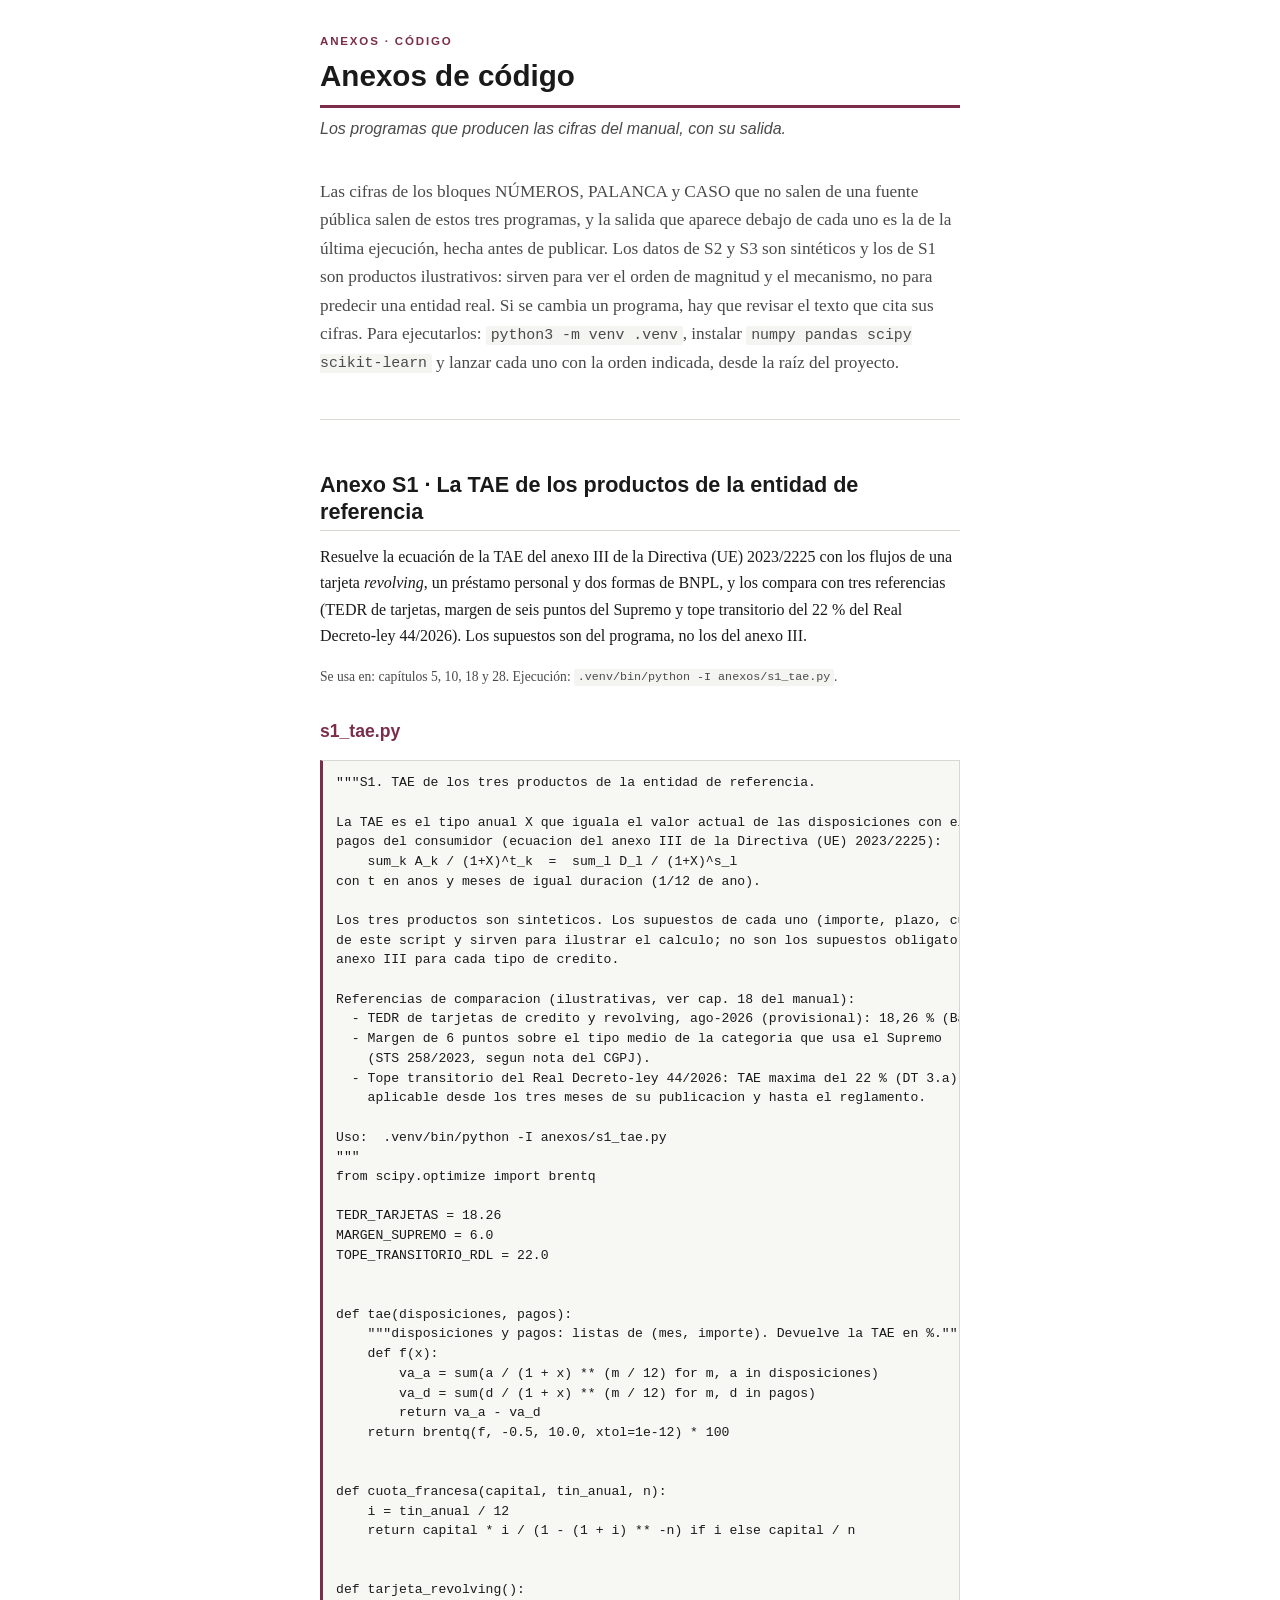
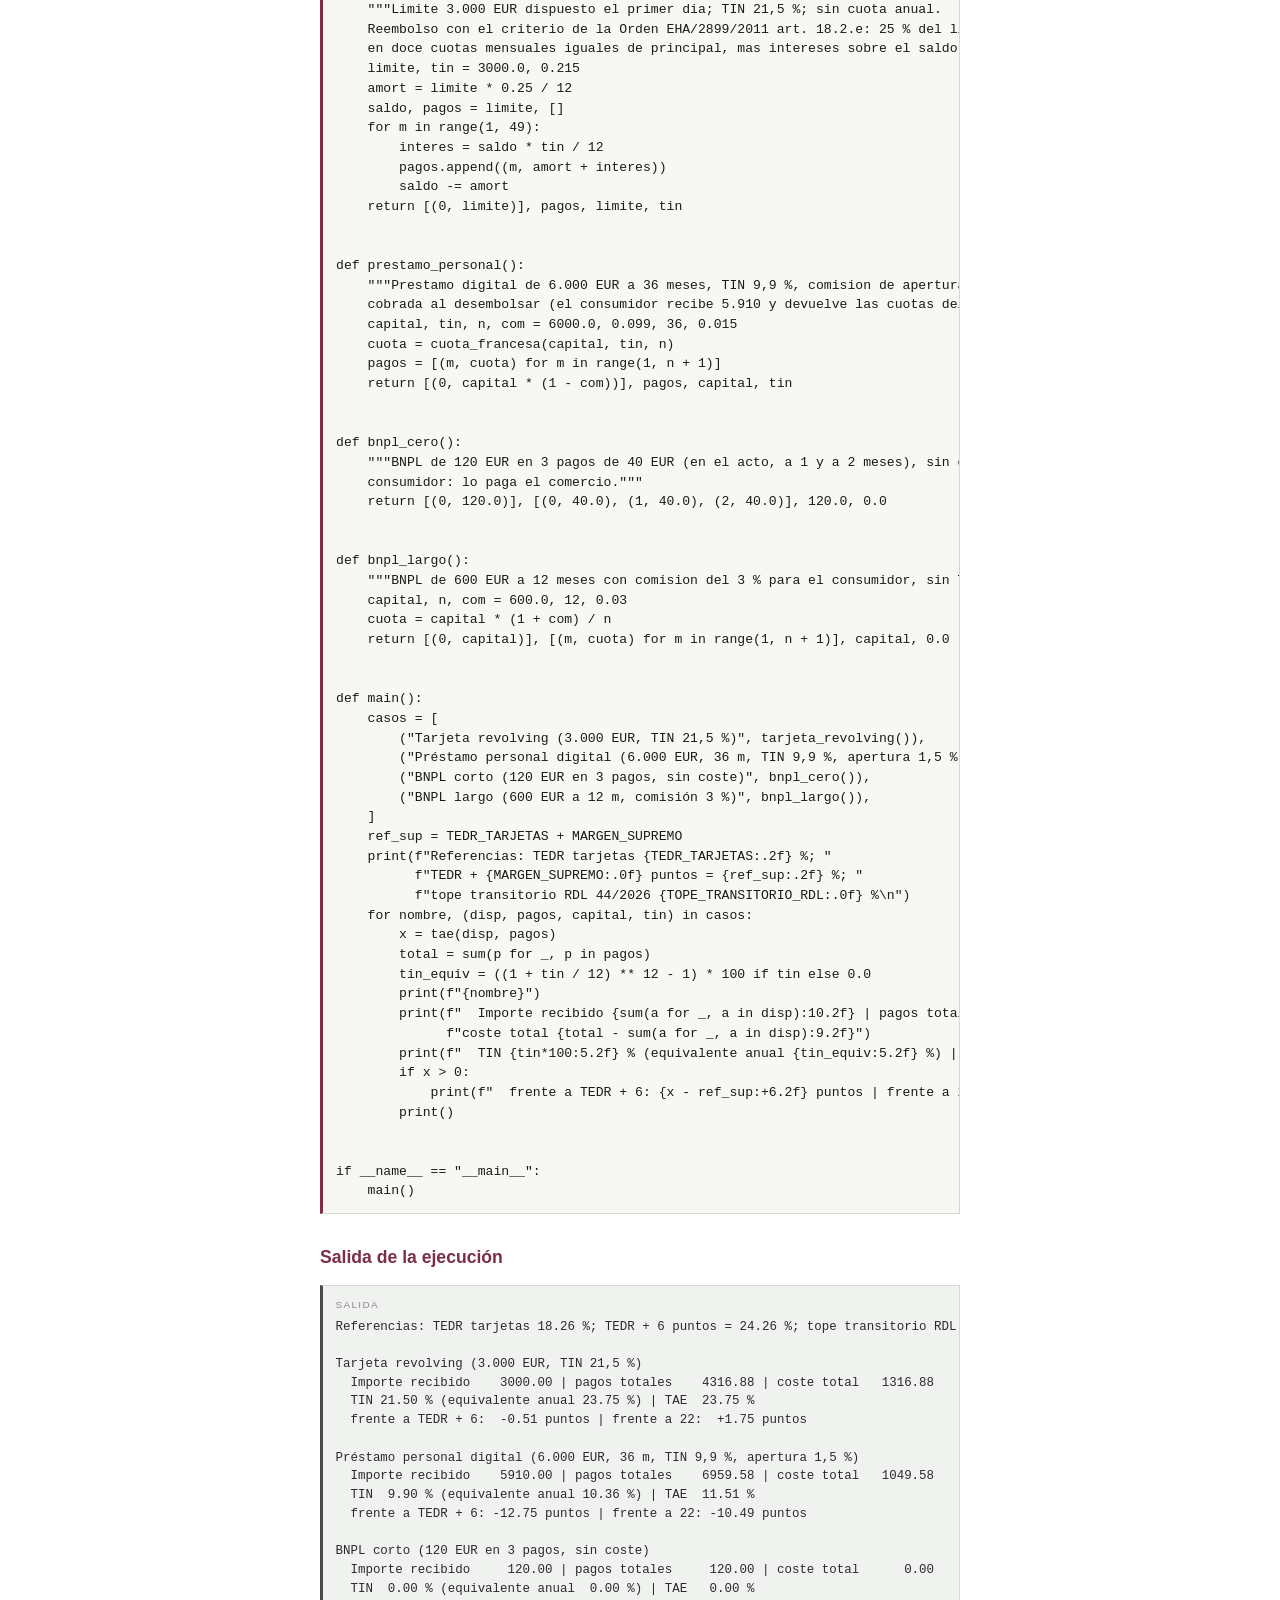
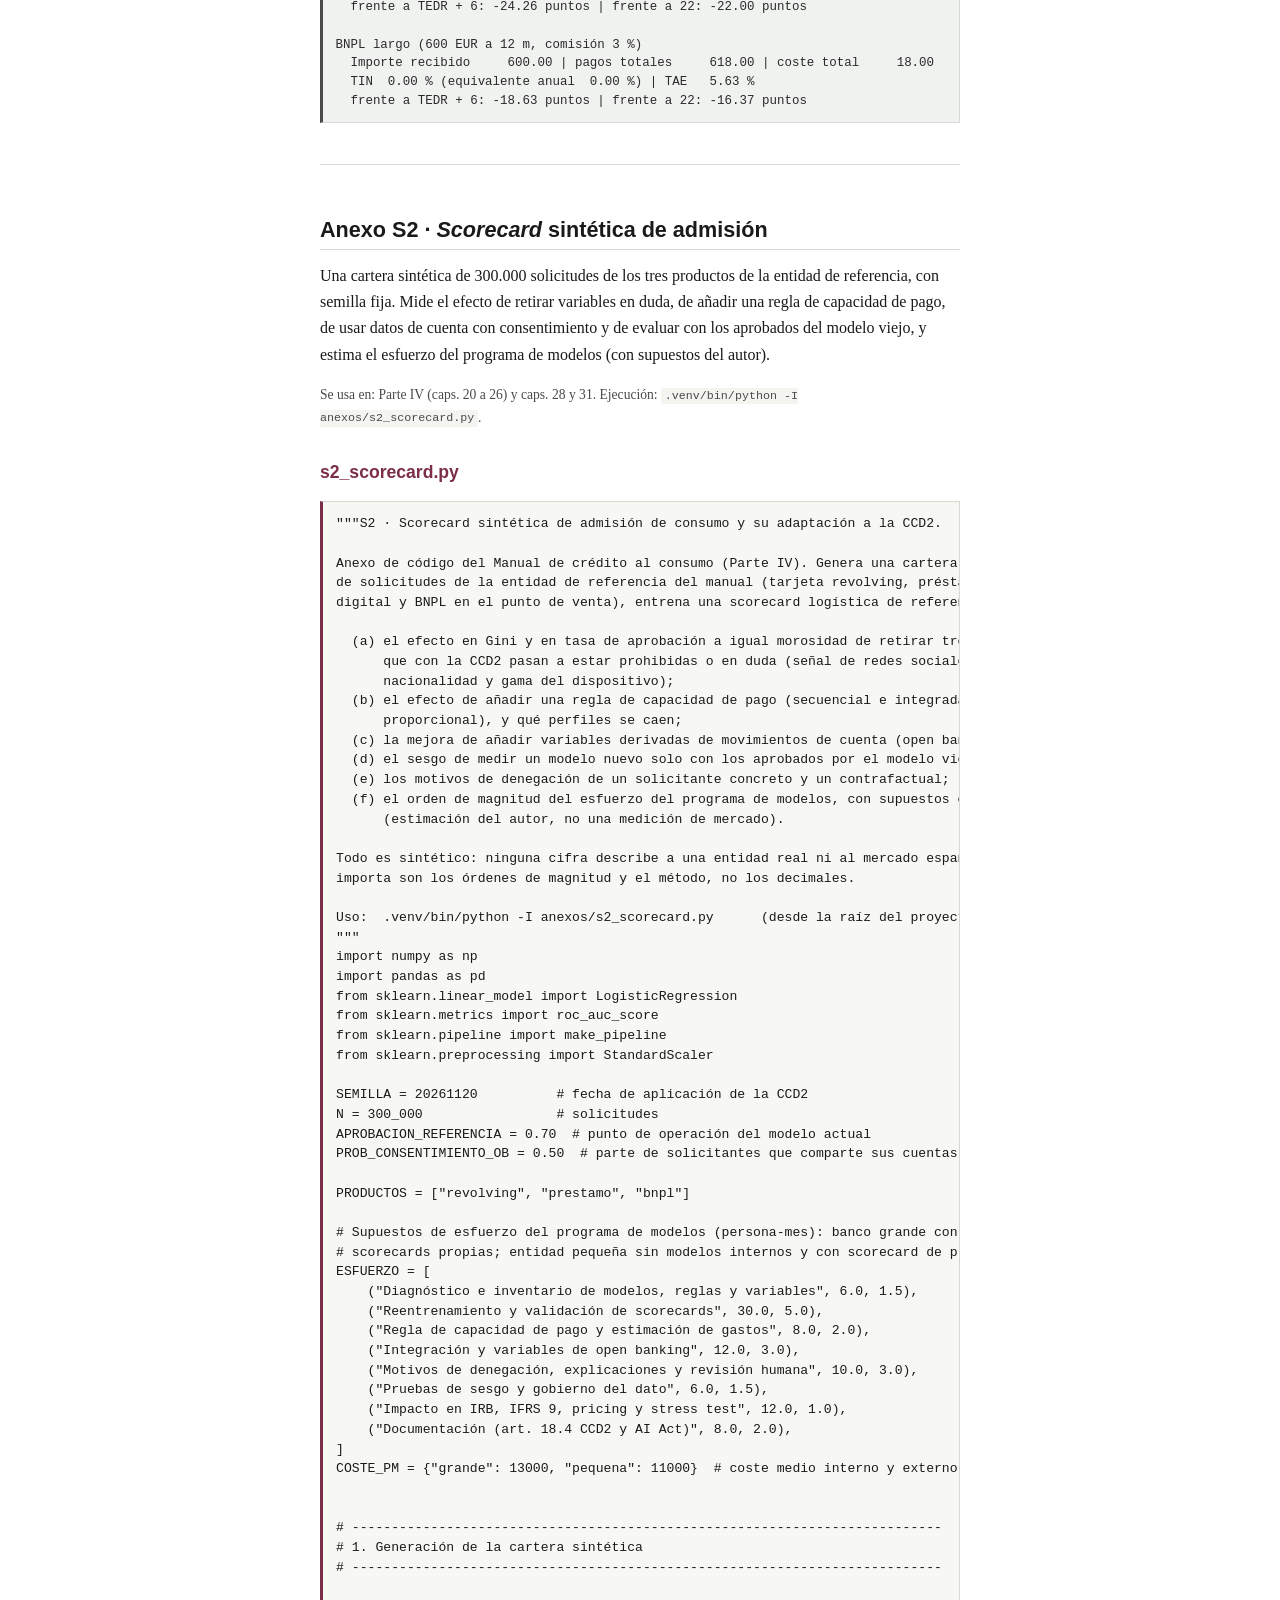
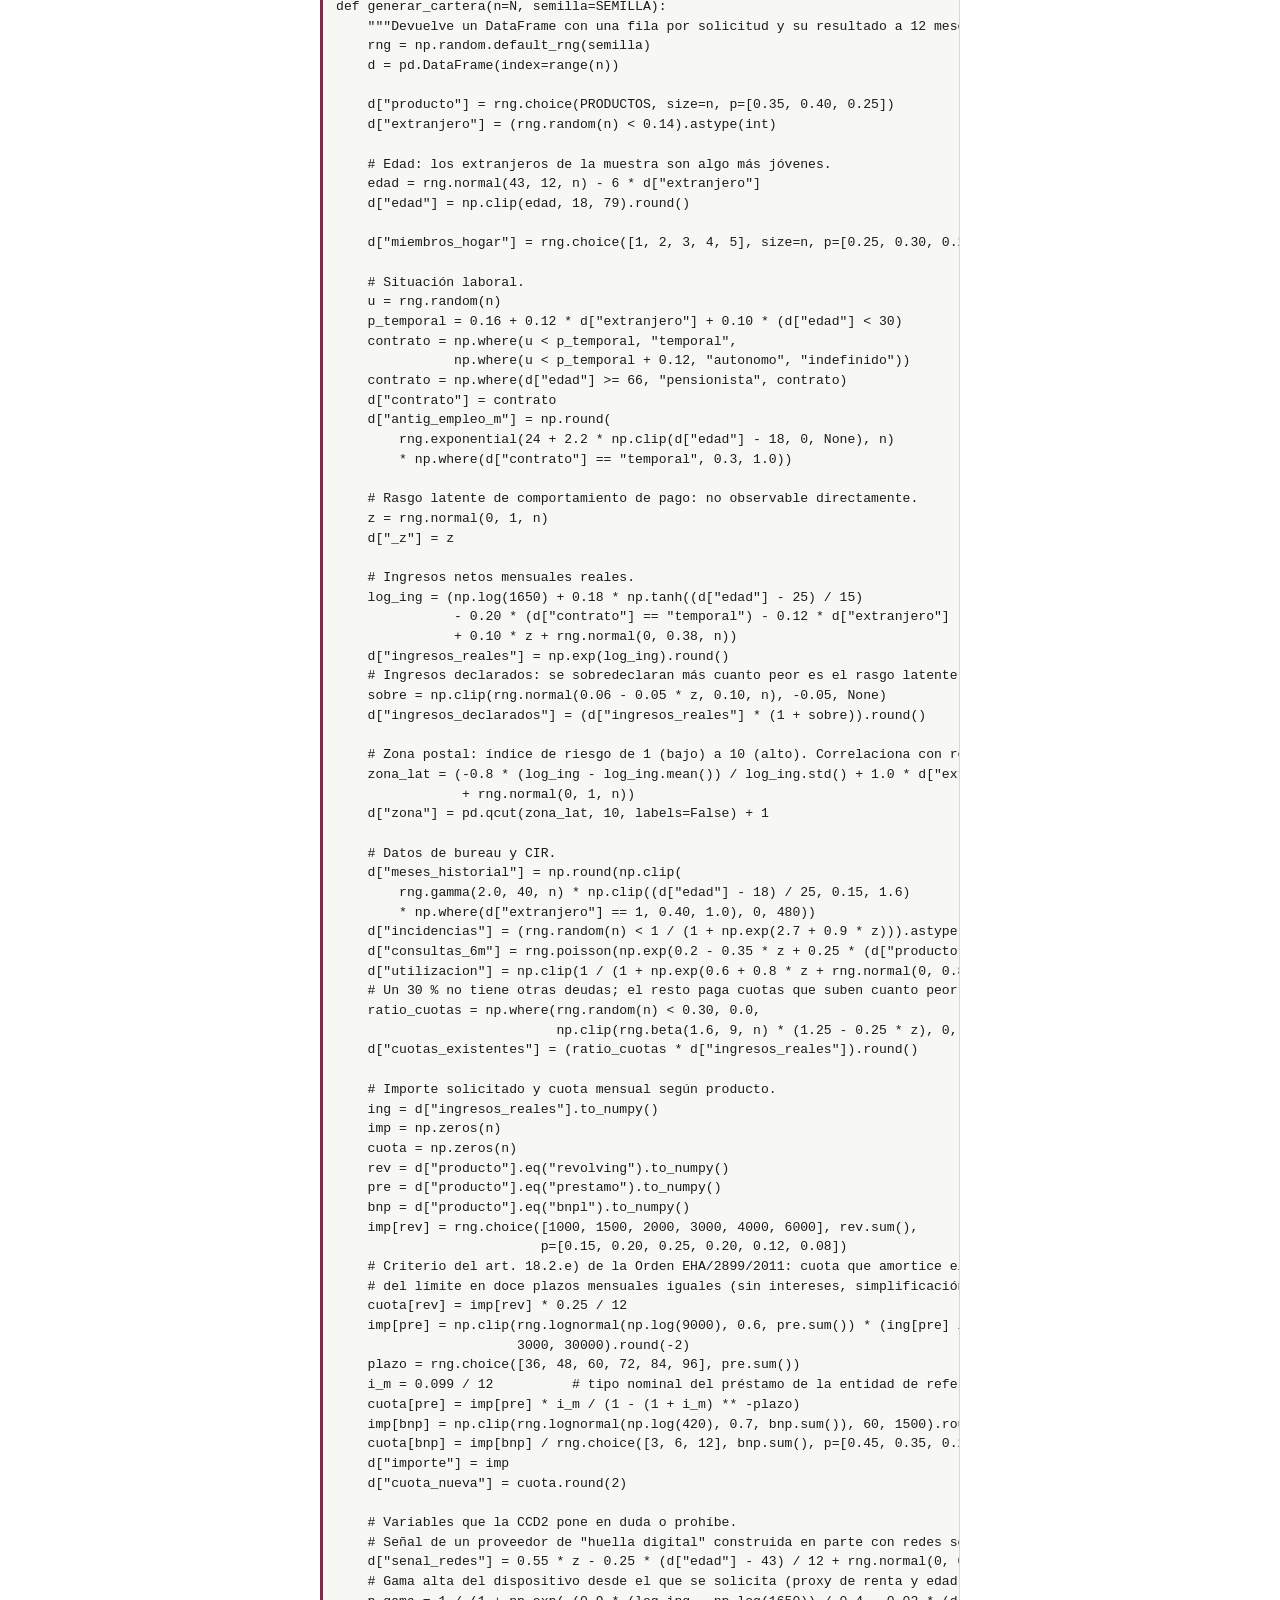
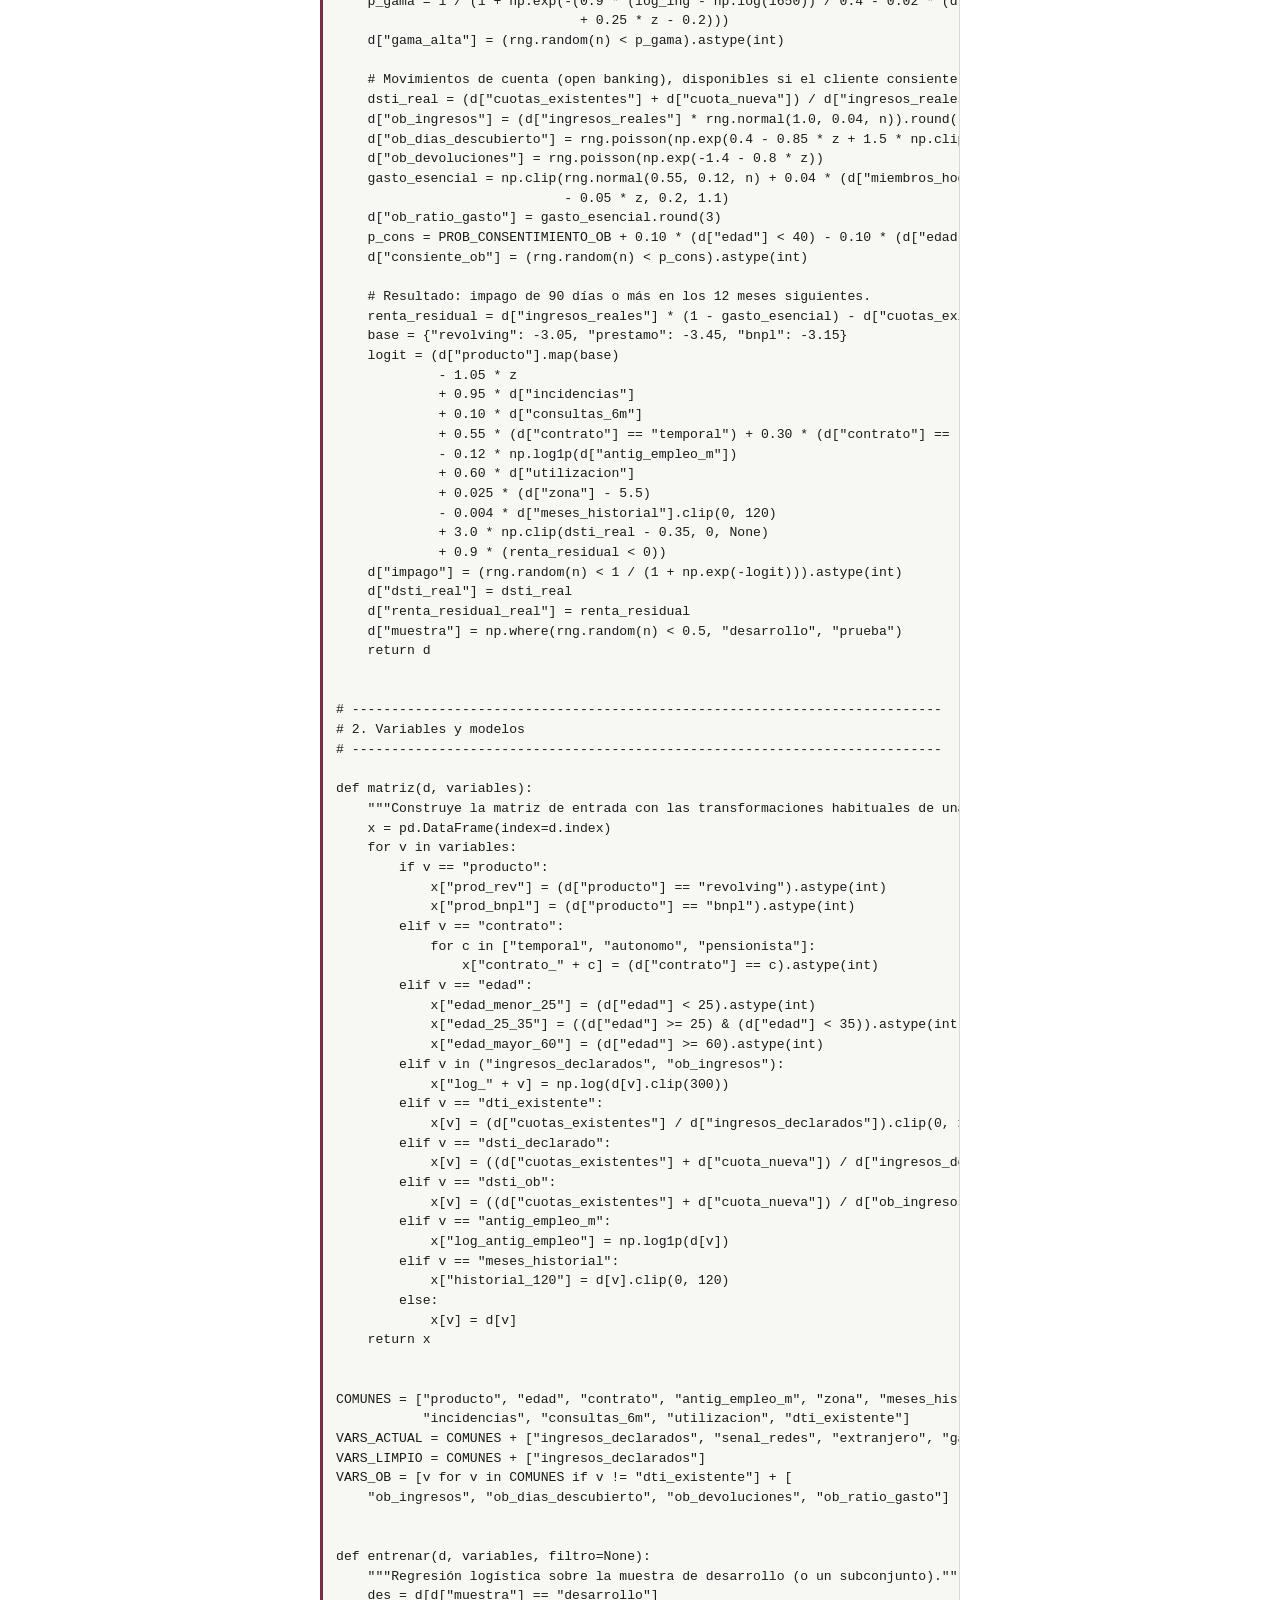
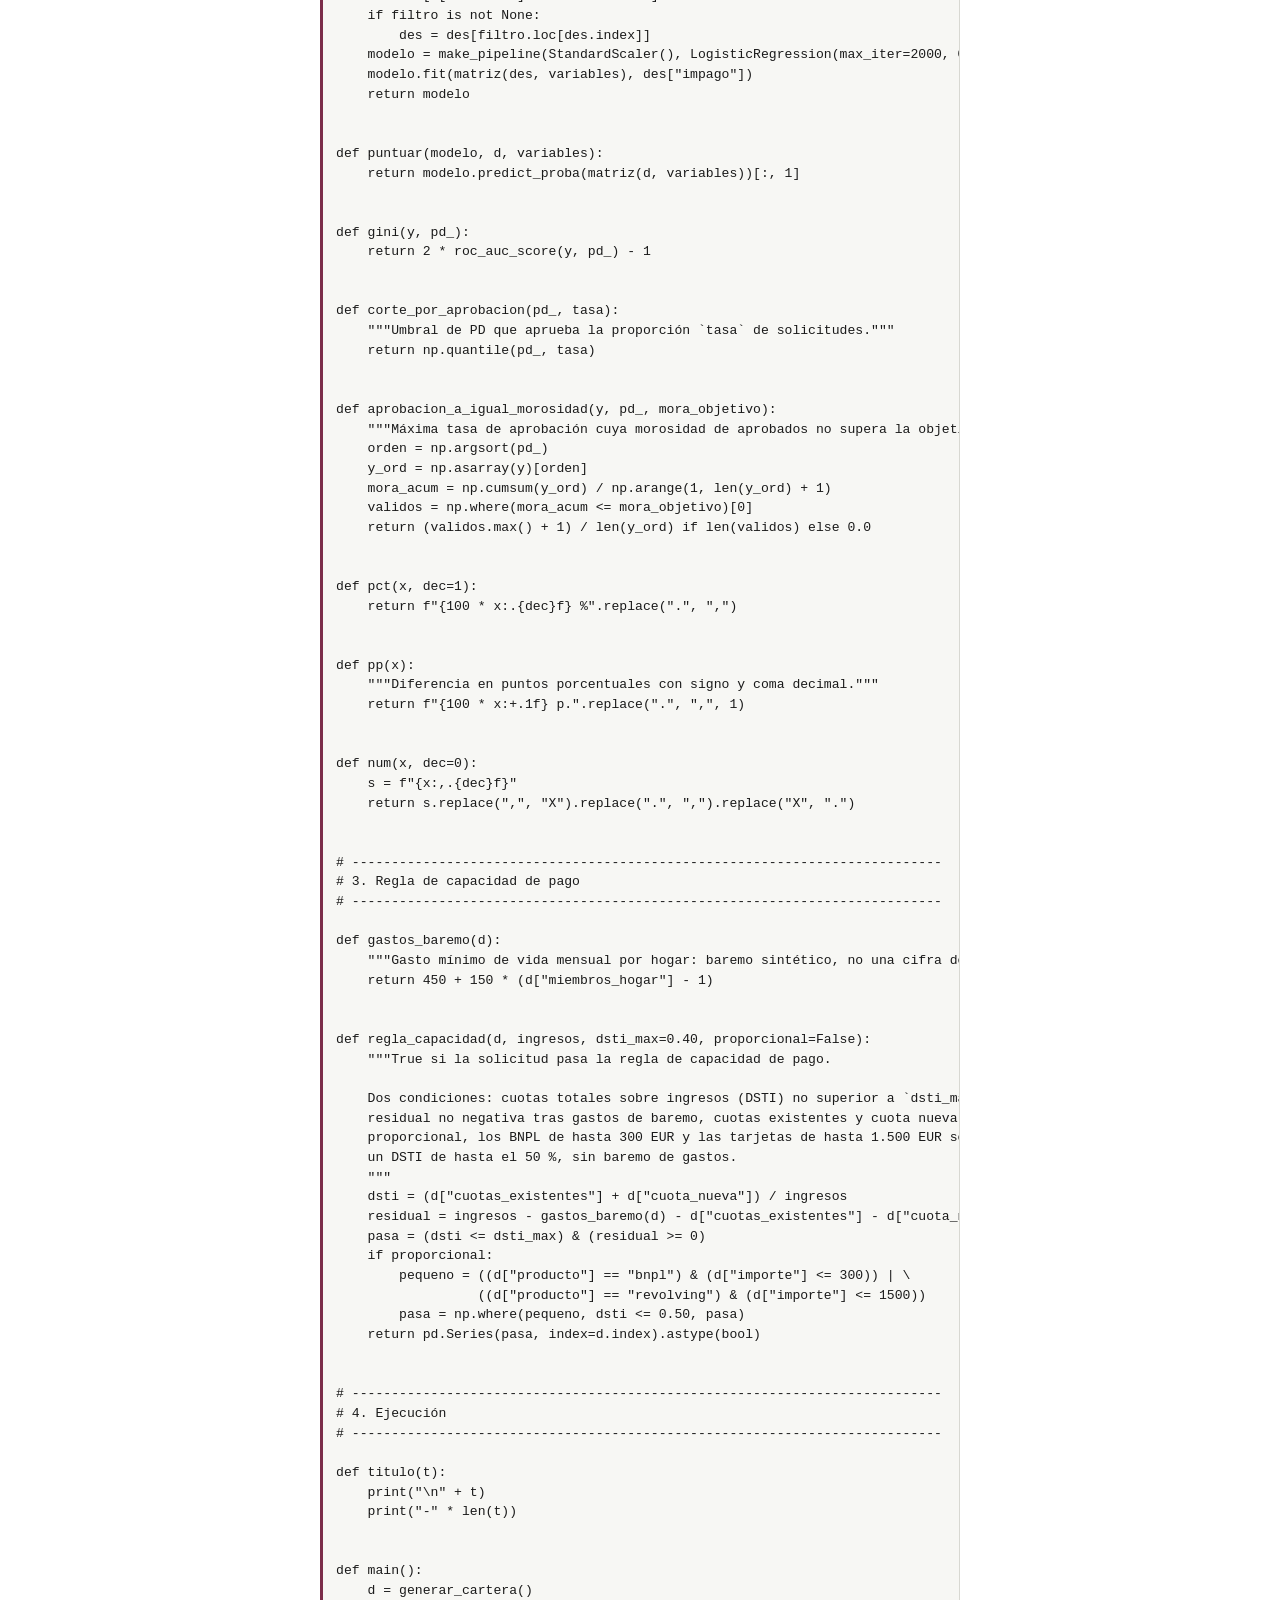
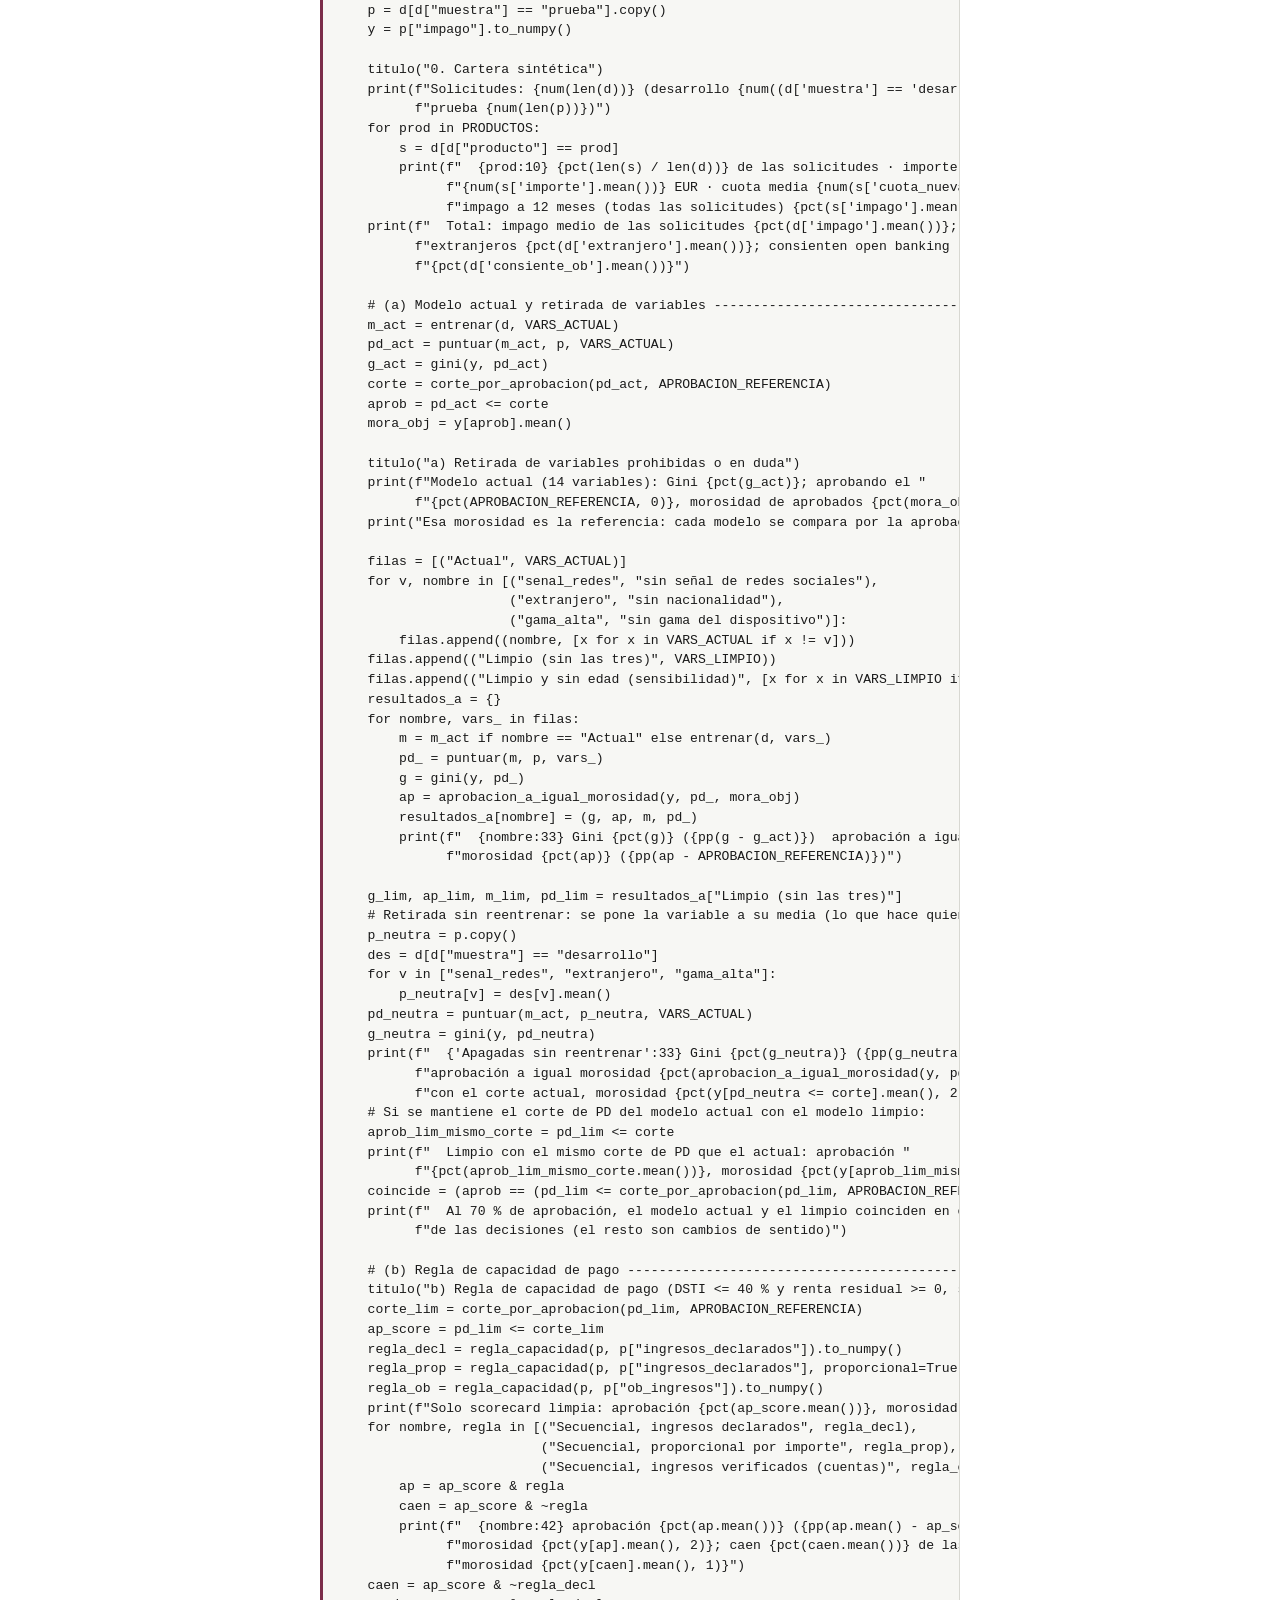
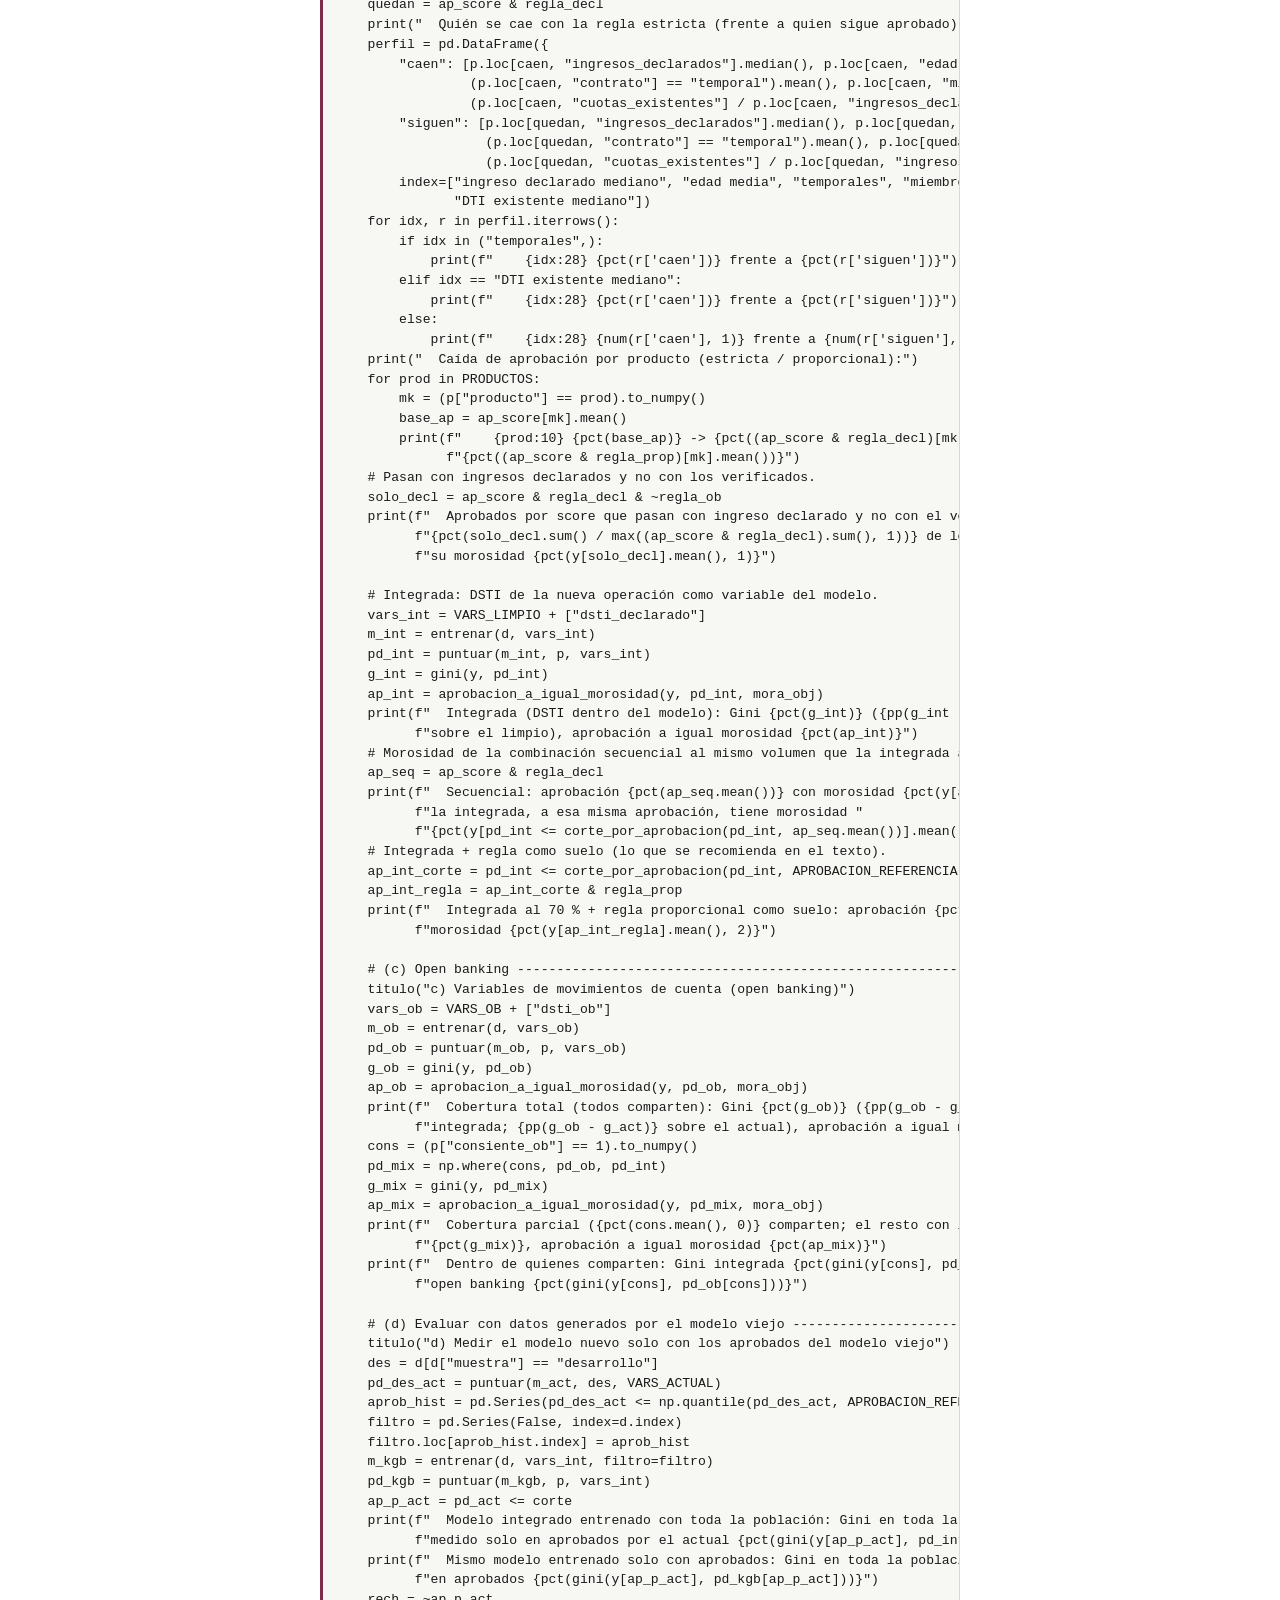
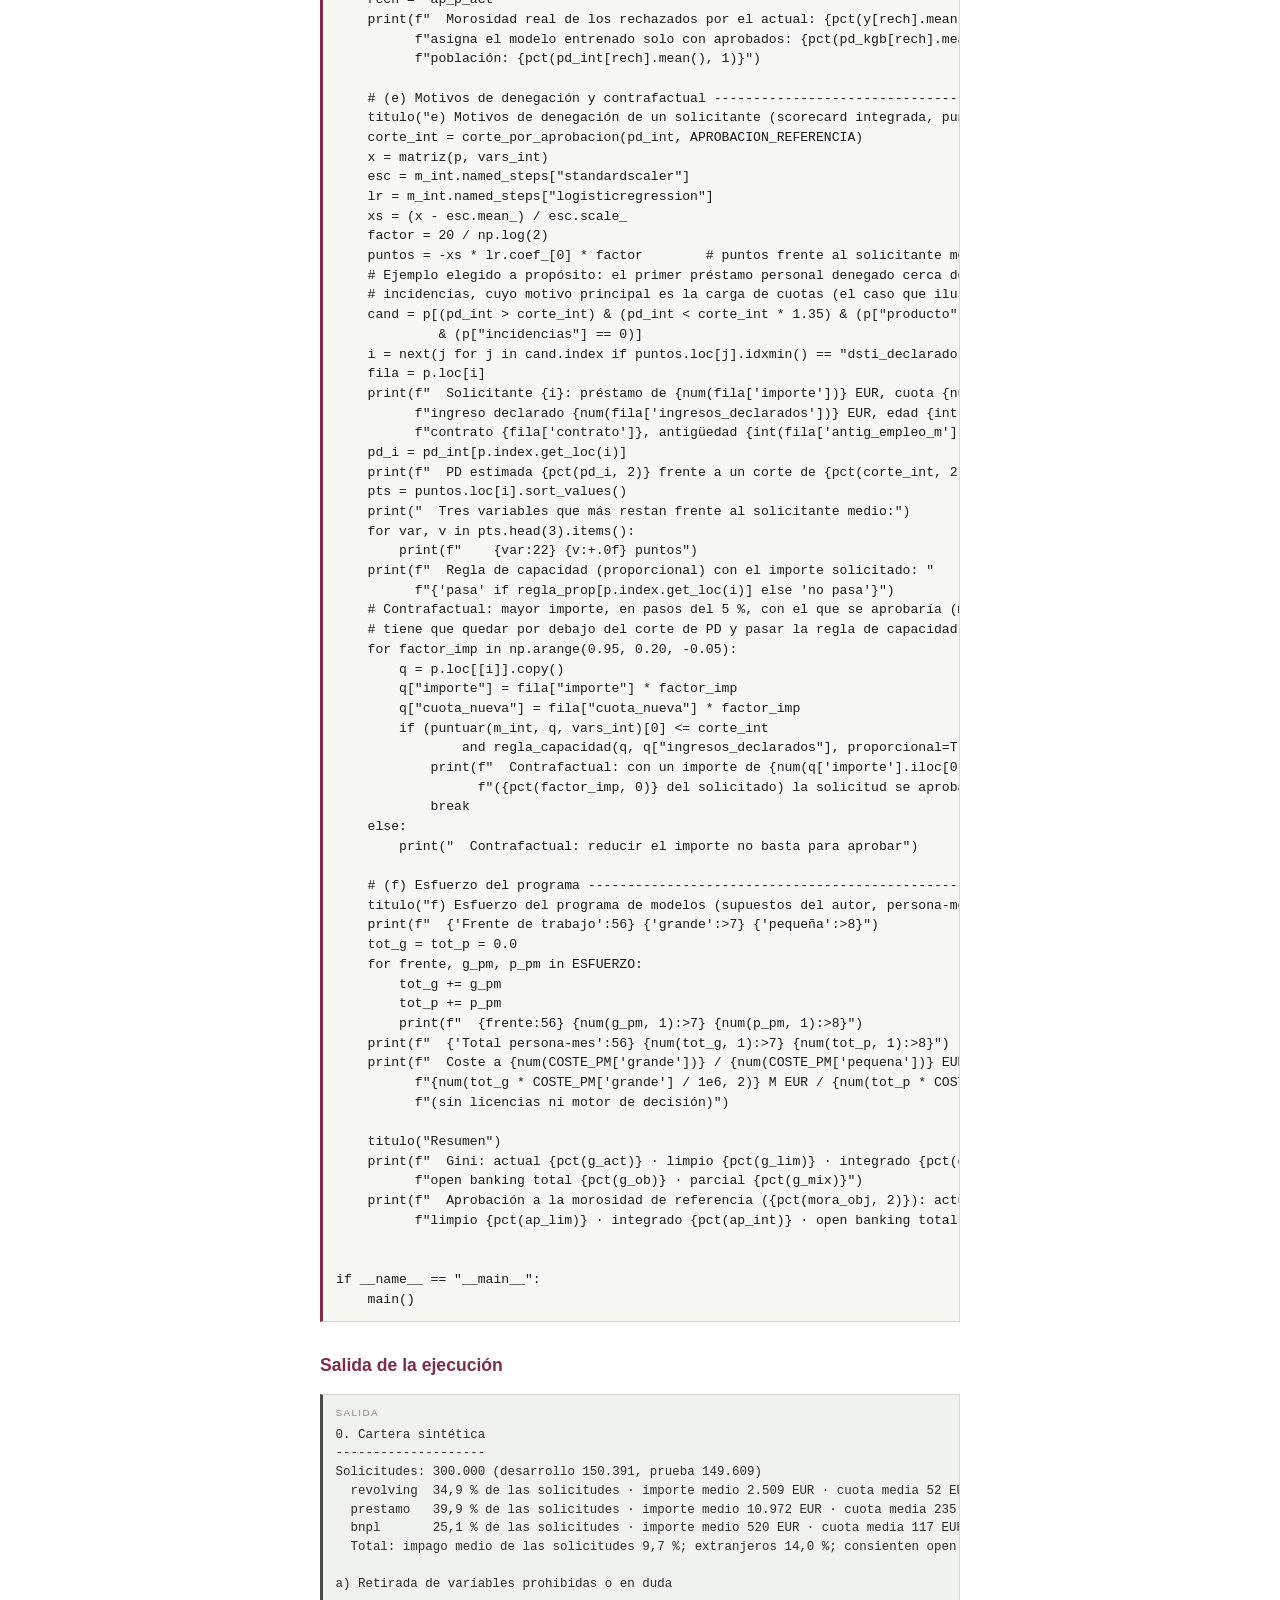
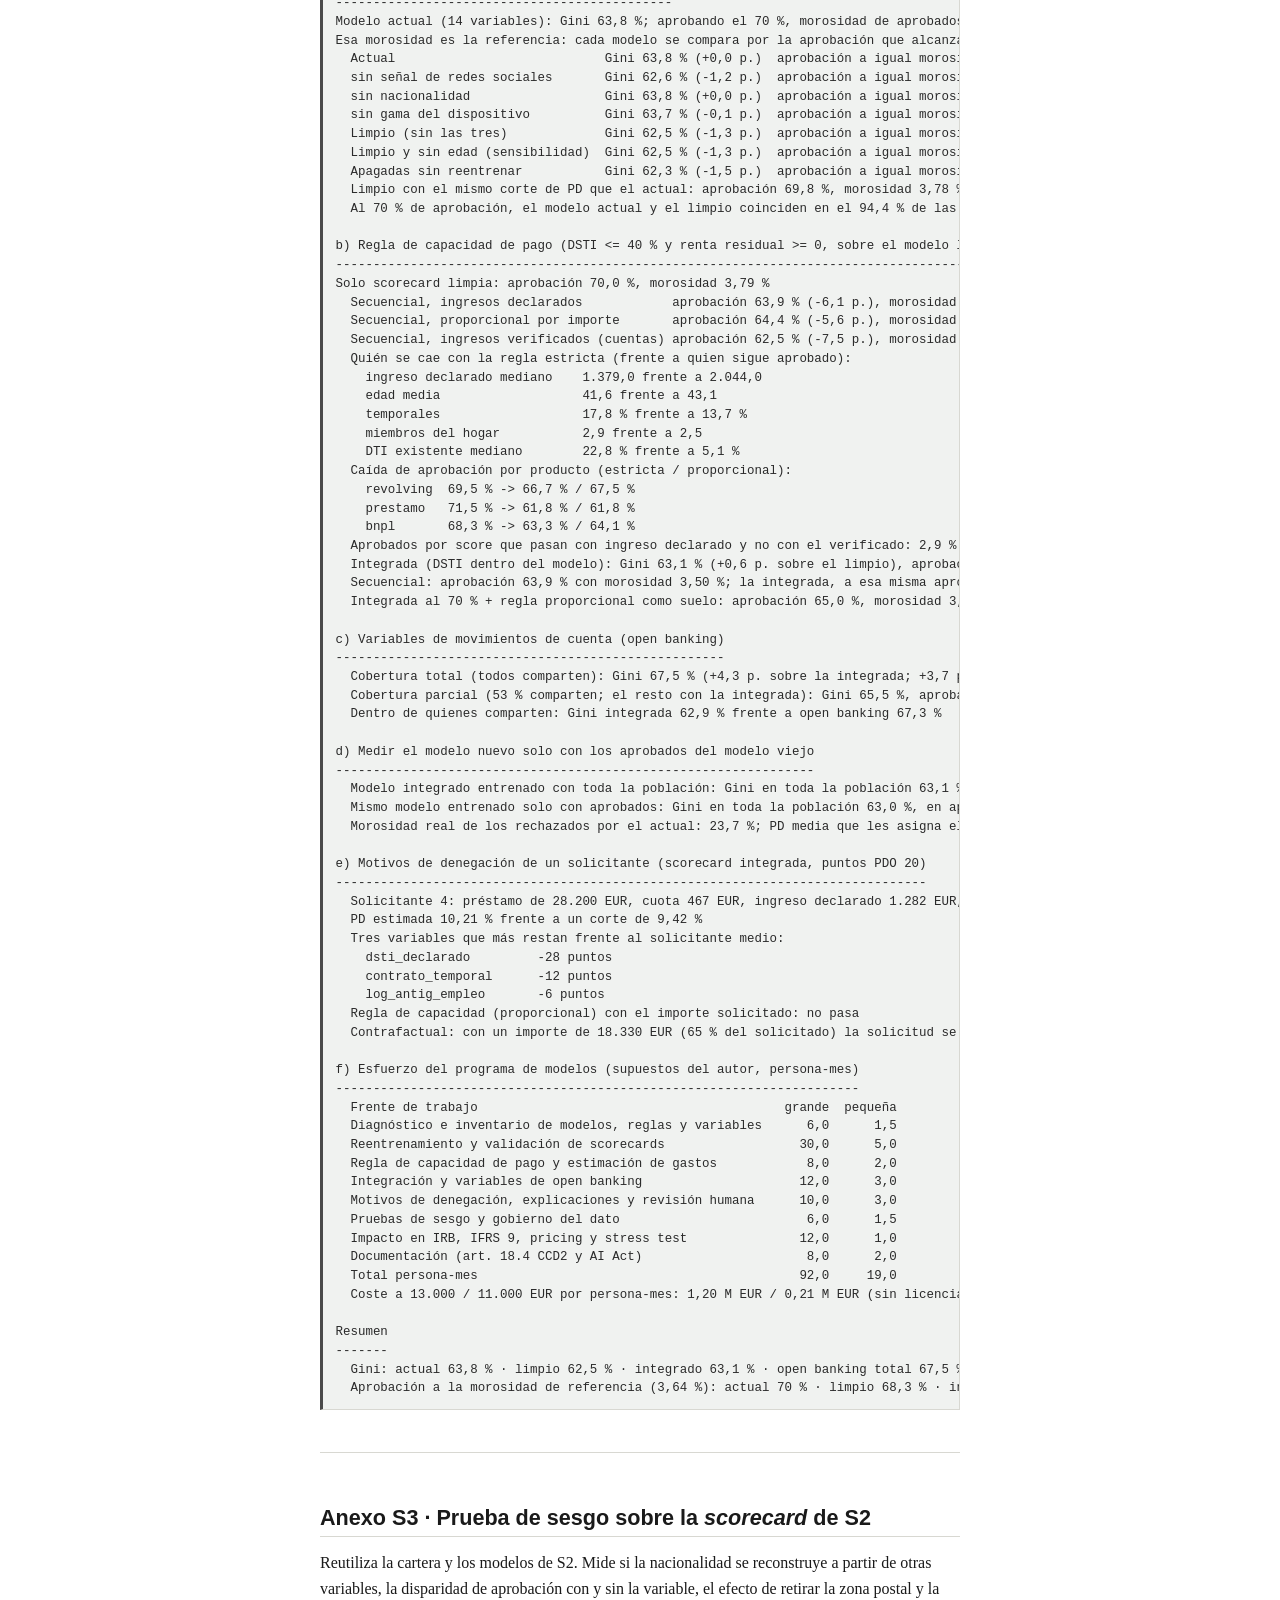
==== commit 1eedc950: "Actualización por el Real Decreto-ley 44/2026 (BOE 25-nov-2026) Nota R7 con la lectura del BOE. Part" ====
--- a/manual/anexos-codigo.html
+++ b/manual/anexos-codigo.html
@@ -17,7 +17,7 @@
 <hr/>
 
 <h2 id="S1">Anexo S1 · La TAE de los productos de la entidad de referencia</h2>
-<p>Resuelve la ecuación de la TAE del anexo III de la Directiva (UE) 2023/2225 con los flujos de una tarjeta <i>revolving</i>, un préstamo personal y dos formas de BNPL, y los compara con tres referencias (TEDR de tarjetas, margen de seis puntos del Supremo y tope transitorio del texto de enero del anteproyecto). Los supuestos son del programa, no los del anexo III.</p>
+<p>Resuelve la ecuación de la TAE del anexo III de la Directiva (UE) 2023/2225 con los flujos de una tarjeta <i>revolving</i>, un préstamo personal y dos formas de BNPL, y los compara con tres referencias (TEDR de tarjetas, margen de seis puntos del Supremo y tope transitorio del 22 % del Real Decreto-ley 44/2026). Los supuestos son del programa, no los del anexo III.</p>
 <p class="small">Se usa en: capítulos 5, 10, 18 y 28. Ejecución: <code>.venv/bin/python -I anexos/s1_tae.py</code>.</p>
 <h3>s1_tae.py</h3>
 <pre><code>&quot;&quot;&quot;S1. TAE de los tres productos de la entidad de referencia.
@@ -35,7 +35,8 @@
   - TEDR de tarjetas de credito y revolving, ago-2026 (provisional): 18,26 % (Banco de Espana).
   - Margen de 6 puntos sobre el tipo medio de la categoria que usa el Supremo
     (STS 258/2023, segun nota del CGPJ).
-  - Tope transitorio del anteproyecto, texto de enero de 2026: 22 (DT 2.a); aun no es derecho.
+  - Tope transitorio del Real Decreto-ley 44/2026: TAE maxima del 22 % (DT 3.a),
+    aplicable desde los tres meses de su publicacion y hasta el reglamento.
 
 Uso:  .venv/bin/python -I anexos/s1_tae.py
 &quot;&quot;&quot;
@@ -43,7 +44,7 @@
 
 TEDR_TARJETAS = 18.26
 MARGEN_SUPREMO = 6.0
-TOPE_ANTEPROYECTO_ENERO = 22.0
+TOPE_TRANSITORIO_RDL = 22.0
 
 
 def tae(disposiciones, pagos):
@@ -106,7 +107,7 @@
     ref_sup = TEDR_TARJETAS + MARGEN_SUPREMO
     print(f&quot;Referencias: TEDR tarjetas {TEDR_TARJETAS:.2f} %; &quot;
           f&quot;TEDR + {MARGEN_SUPREMO:.0f} puntos = {ref_sup:.2f} %; &quot;
-          f&quot;tope transitorio anteproyecto (enero) {TOPE_ANTEPROYECTO_ENERO:.0f}\n&quot;)
+          f&quot;tope transitorio RDL 44/2026 {TOPE_TRANSITORIO_RDL:.0f} %\n&quot;)
     for nombre, (disp, pagos, capital, tin) in casos:
         x = tae(disp, pagos)
         total = sum(p for _, p in pagos)
@@ -116,15 +117,14 @@
               f&quot;coste total {total - sum(a for _, a in disp):9.2f}&quot;)
         print(f&quot;  TIN {tin*100:5.2f} % (equivalente anual {tin_equiv:5.2f} %) | TAE {x:6.2f} %&quot;)
         if x &gt; 0:
-            print(f&quot;  frente a TEDR + 6: {x - ref_sup:+6.2f} puntos | frente a 22: {x - TOPE_ANTEPROYECTO_ENERO:+6.2f} puntos&quot;)
+            print(f&quot;  frente a TEDR + 6: {x - ref_sup:+6.2f} puntos | frente a 22: {x - TOPE_TRANSITORIO_RDL:+6.2f} puntos&quot;)
         print()
 
 
 if __name__ == &quot;__main__&quot;:
-    main()
-</code></pre>
+    main()</code></pre>
 <h3>Salida de la ejecución</h3>
-<pre class="salida">Referencias: TEDR tarjetas 18.26 %; TEDR + 6 puntos = 24.26 %; tope transitorio anteproyecto (enero) 22
+<pre class="salida">Referencias: TEDR tarjetas 18.26 %; TEDR + 6 puntos = 24.26 %; tope transitorio RDL 44/2026 22 %
 
 Tarjeta revolving (3.000 EUR, TIN 21,5 %)
   Importe recibido    3000.00 | pagos totales    4316.88 | coste total   1316.88
@@ -144,9 +144,7 @@
 BNPL largo (600 EUR a 12 m, comisión 3 %)
   Importe recibido     600.00 | pagos totales     618.00 | coste total     18.00
   TIN  0.00 % (equivalente anual  0.00 %) | TAE   5.63 %
-  frente a TEDR + 6: -18.63 puntos | frente a 22: -16.37 puntos
-
-</pre>
+  frente a TEDR + 6: -18.63 puntos | frente a 22: -16.37 puntos</pre>
 <hr/>
 
 <h2 id="S2">Anexo S2 · <i>Scorecard</i> sintética de admisión</h2>
